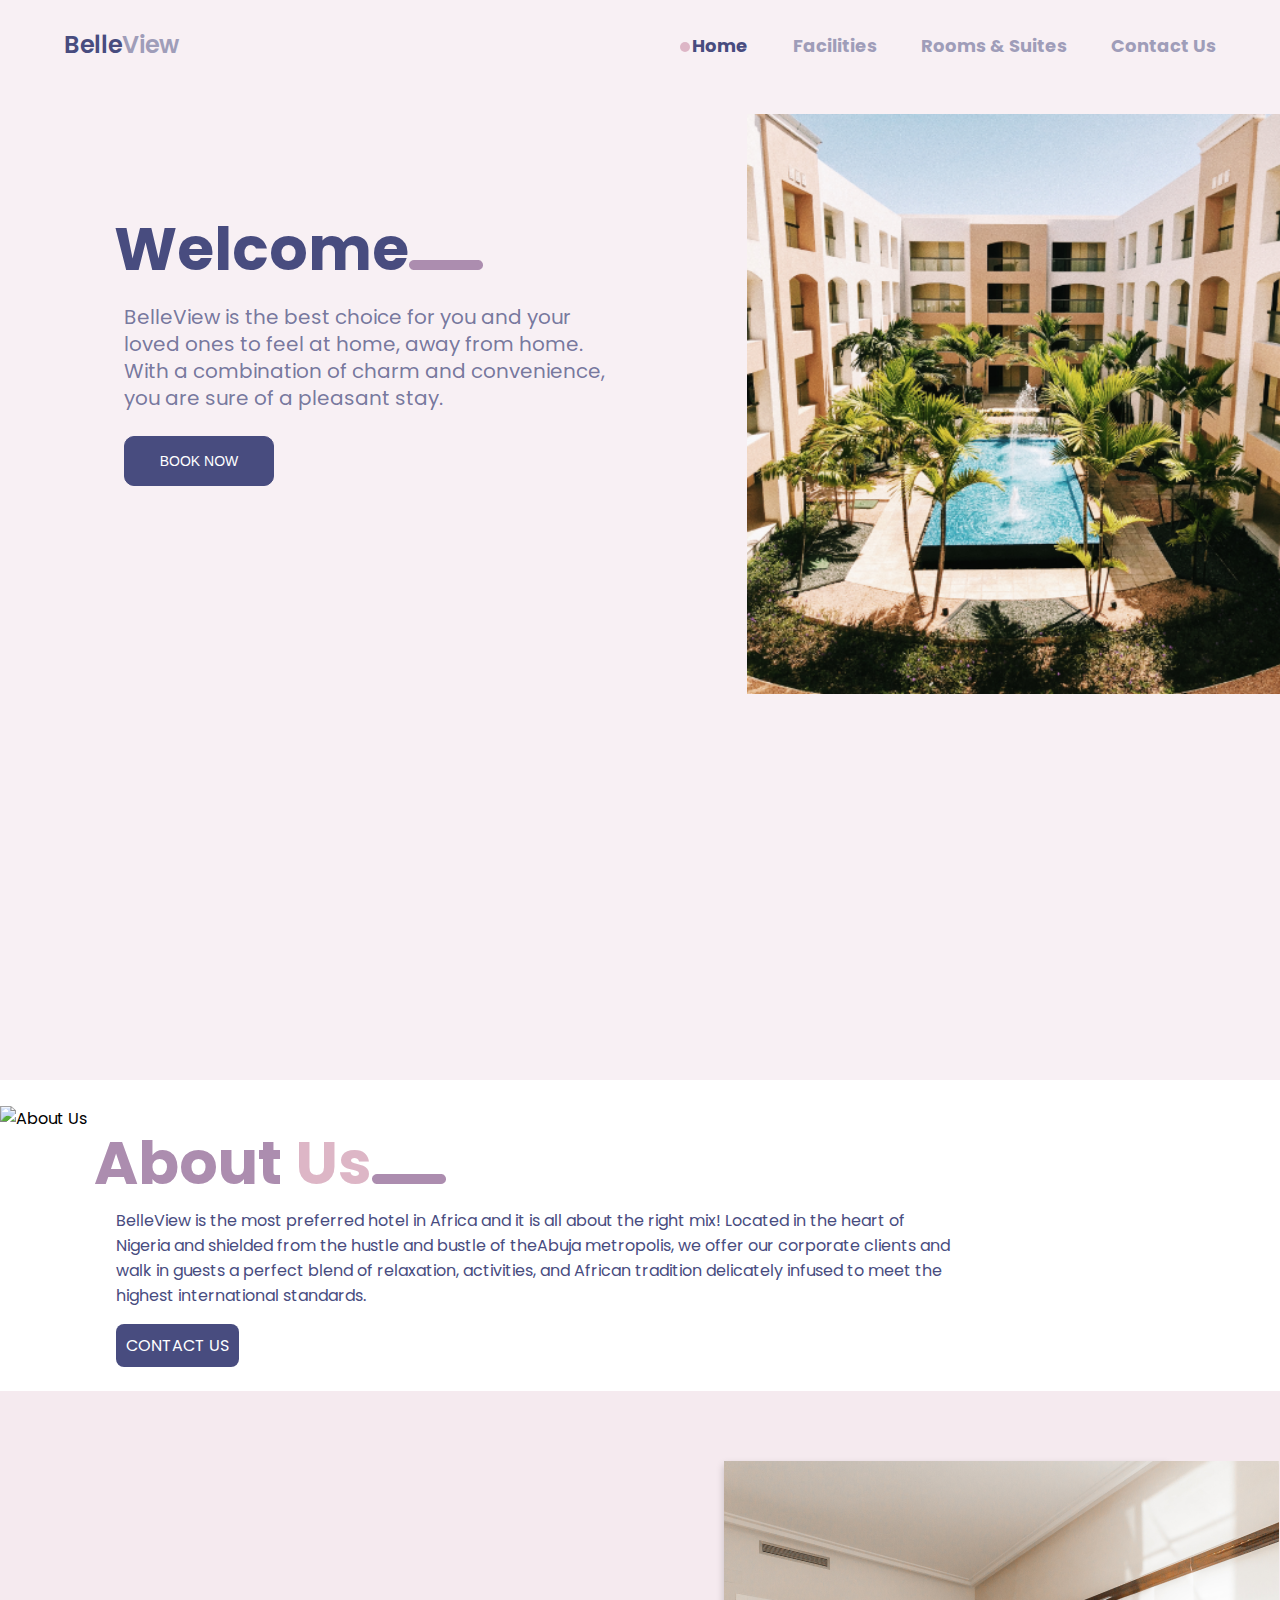
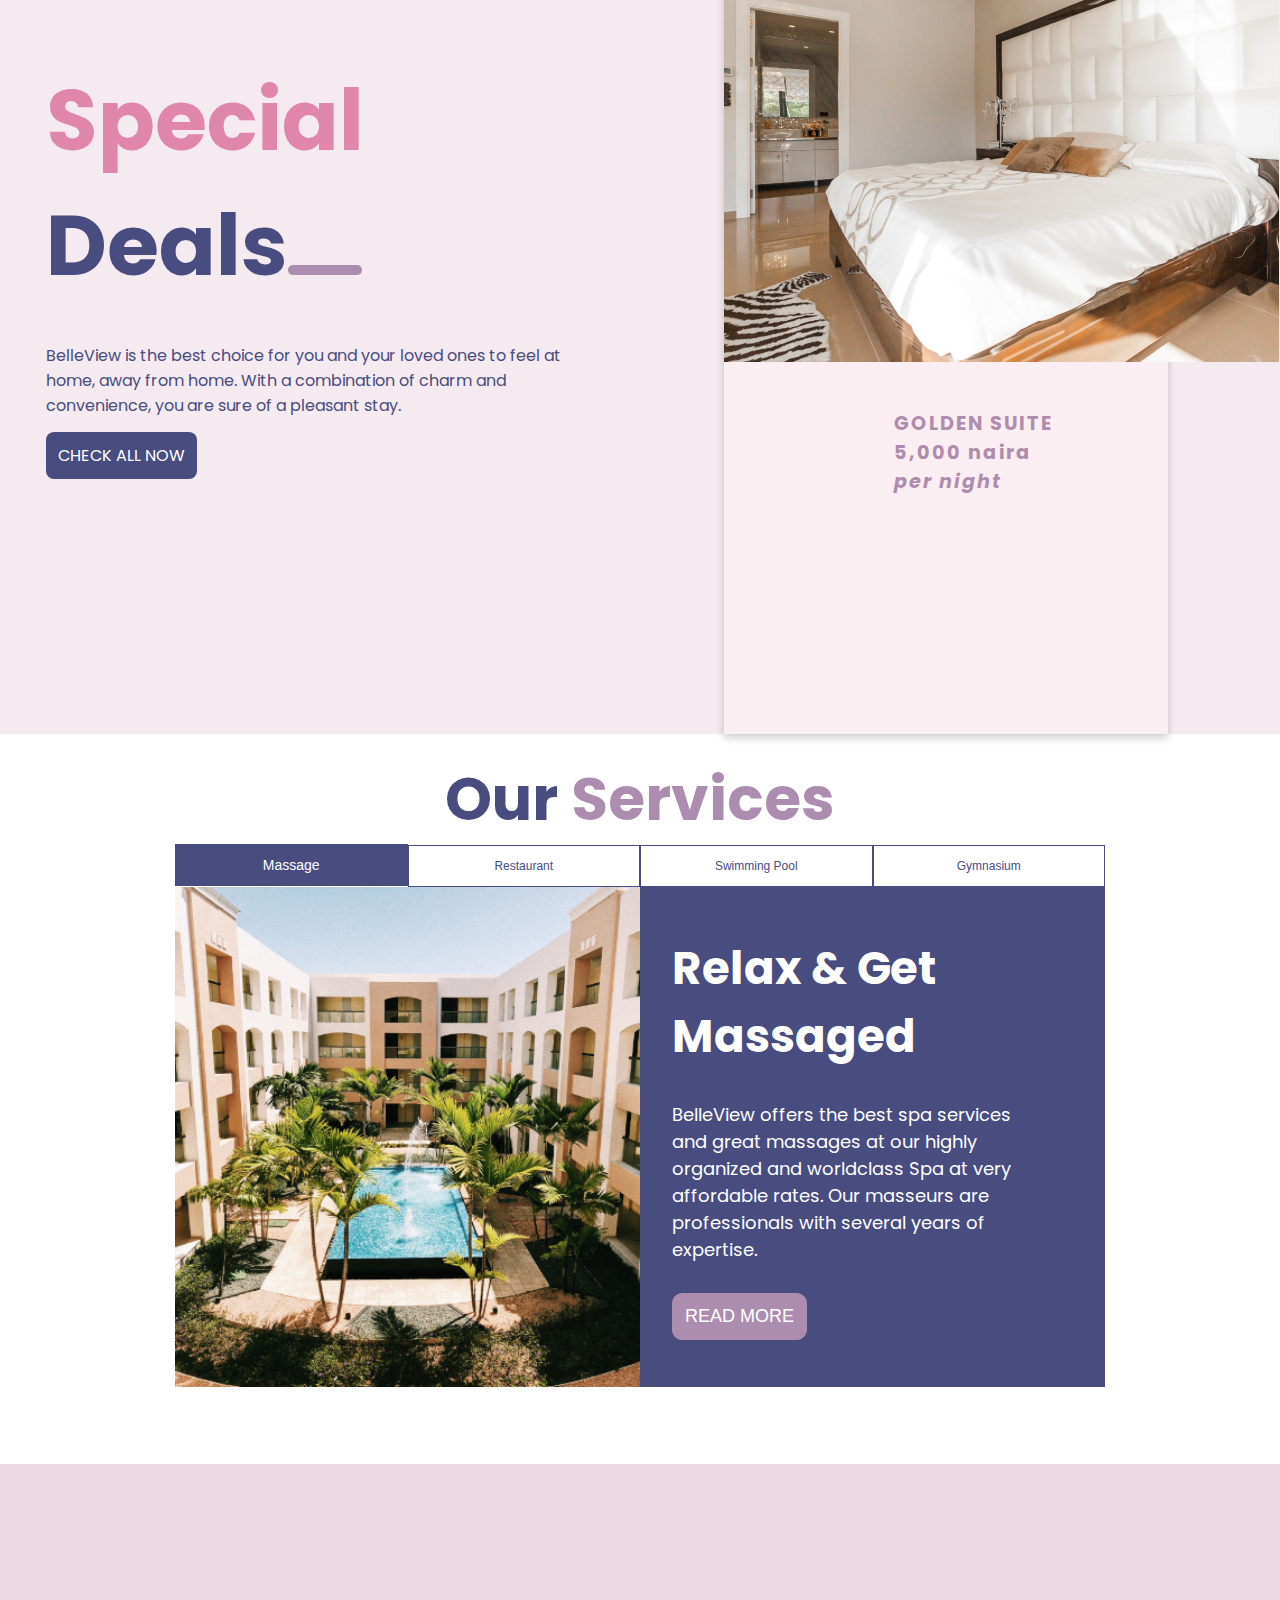
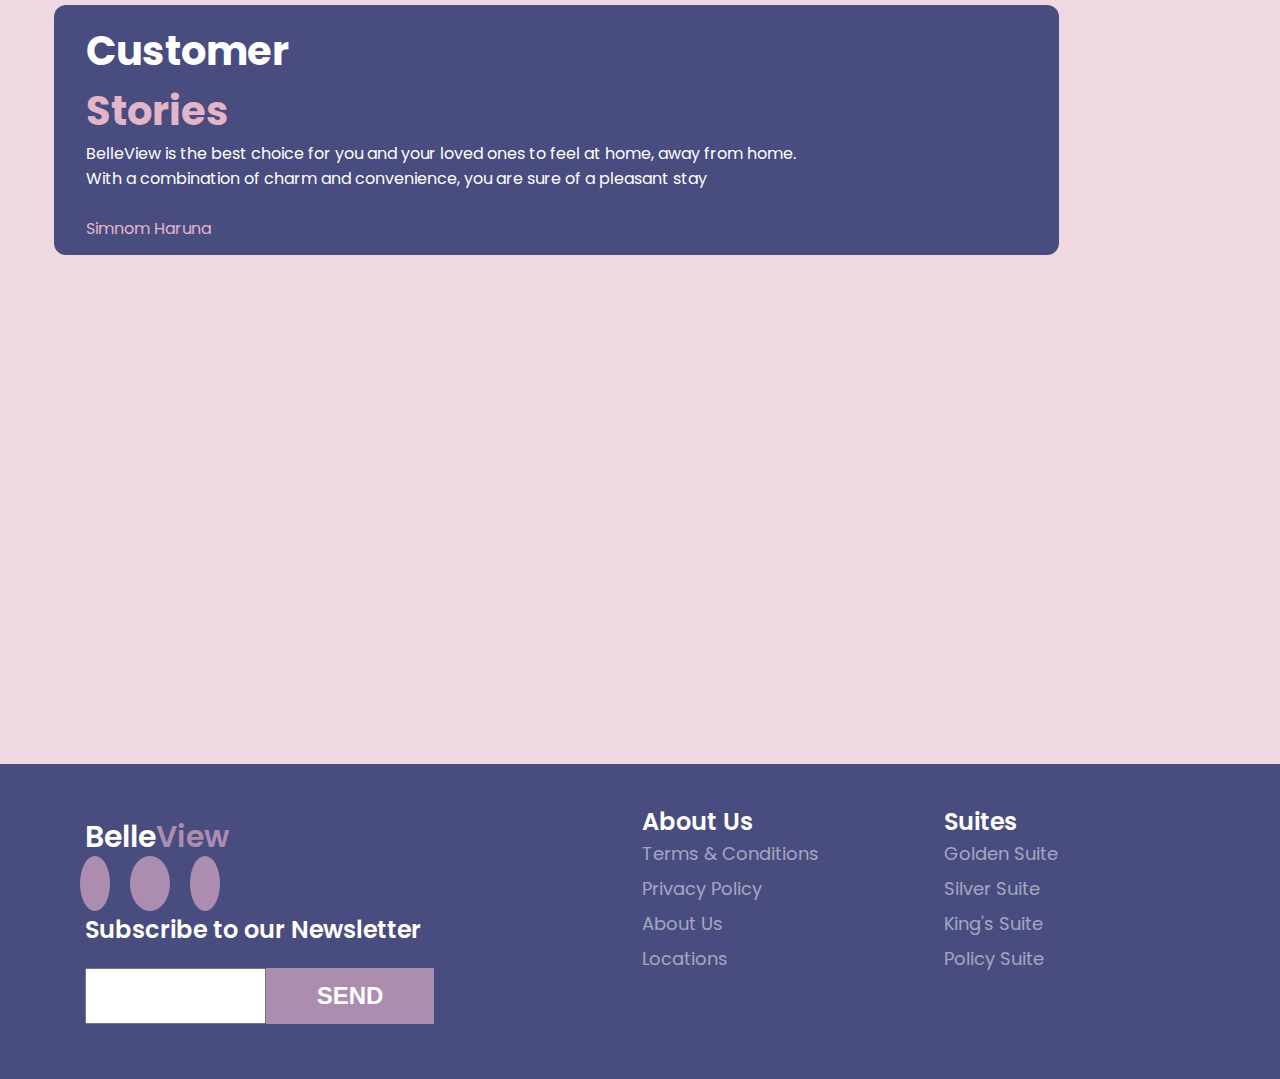
==== index.html @ 1df4f556 "Merge pull request #68 from hngi/bug/fixed-responsiveness" ====
<!DOCTYPE html>
<html lang="en">
  <head>
    <meta charset="UTF-8" />
    <meta name="viewport" content="width=device-width, initial-scale=1.0" />
    <link
      rel="stylesheet"
      href="https://use.fontawesome.com/releases/v5.13.0/css/all.css"
      integrity="sha384-Bfad6CLCknfcloXFOyFnlgtENryhrpZCe29RTifKEixXQZ38WheV+i/6YWSzkz3V"
      crossorigin="anonymous"
    />
    <link rel="shortcut icon" href="./assets/images/favicon.png" type="image/x-icon">
    <link rel="stylesheet" href="./assets/css/index.css" />
    <link rel="stylesheet" href="./assets/css/footer.css" />
    <link rel="stylesheet" href="./assets/css/header.css" />
    <title>Belle View Hotel | Homepage</title>
  </head>

  <body onresize="reduceOurServices()">
    <div class="container">
      <nav class="nav">
        <div class="logo">
          <span class="logo-left">Belle</span
          ><span class="logo-right">View</span>
        </div>
        <ul class="nav-links">
          <li><a class="nav-link active" href="./index.html">Home</a></li>
          <li>
            <a class="nav-link" href="./screens/facilities.html">Facilities</a>
          </li>
          <li>
            <a class="nav-link" href="./screens/suites-and-rooms.html"
              >Rooms & Suites</a
            >
          </li>
          <li>
            <a class="nav-link" href="./screens/contact-us.html">Contact Us</a>
          </li>
        </ul>
        <div class="hamburger">
          <div class="line line1"></div>
          <div class="line line2"></div>
          <div class="line line3"></div>
        </div>
      </nav>
      <!-- Welcome section -->
      <!-- <div class="welcome-sec">
        <div class="flexy">
          <div class="welcome-title">
            <h2>Welcome <span class="bar-one"></span></h2>
          </div>
          <div class="welcome-text">
            <p>
              BelleView is the best choice for you and your loved ones to feel
              at home, away from home. <br />
              With a combination of charm and convenience, you are sure of a
              pleasant stay.
            </p>
            <br />
            <a href="#" type="button">BOOK NOW</a>
          </div>
        </div>
        <div class="side-image">
          <aside>
            <img src="./assets/images/welcome-image.png" alt="" />
          </aside>
        </div>
      </div> -->

      <!--home page welcome section  -->
      <section class="home-welcome">
        <div class="col-7 home-welcome-left-container">
          <div class="home-welcome-title">
            <h1>
              <span>Welcome</span
              ><!--
                 --><img src="./assets/images/home-rectangle-2.png" alt="" />
            </h1>
          </div>
          <div class="content">
            <div class="home-welcome-text">
              BelleView is the best choice for you and your loved ones to feel
              at home, away from home. With a combination of charm and
              convenience, you are sure of a pleasant stay.
            </div>
            <div class="home-welcome-book-now-btn">
              <button>
                BOOK NOW
              </button>
            </div>
          </div>
        </div>
        <img
          class="img-one-elipse"
          src="./assets/ellipse/merged/ellipse-3.png"
          alt=""
        />
        <div class="col-5 img-container">
          <img
            class="home-welcome-img"
            src="./assets/images/welcome-image-1.png"
            alt=""
          />
        </div>
      </section>

      <!--About section-->
      <div class="about-sec">
        <div class="about-image">
          <aside>
            <img src="./assets/images/about_us.png" alt="About Us" />
          </aside>
        </div>
        <div class="flexy-about">
          <div class="about-title">
            <div>
              About <span class="comp">Us</span
              ><!--
                 --><img src="./assets/images/home-rectangle-2.png" alt="" />
            </div>
            <!--<span class="bar-two"></span>-->
          </div>
          <div class="about-text">
            <p>
              BelleView is the most preferred hotel in Africa and it is all
              about the right mix! Located in the heart of Nigeria and shielded
              from the hustle and bustle of theAbuja metropolis, we offer our
              corporate clients and walk in guests a perfect blend of
              relaxation, activities, and African tradition delicately infused
              to meet the highest international standards.
            </p>
            <br />
            <a href="#" type="button">CONTACT US</a>
          </div>
        </div>
      </div>

      <!-- Special deals section -->

      <div class="special-sec">
        <div class="flexy-special">
          <div class="special-title">
            <h2>
              Special
              <span class="comp">Deals</span
              ><!--
                 --><img src="./assets/images/home-rectangle-2.png" alt="" />
            </h2>
            <!--<span class="bar-three"></span>-->
          </div>
          <div class="welcome-text">
            <p>
              BelleView is the best choice for you and your loved ones to feel
              at home, away from home. With a combination of charm and
              convenience, you are sure of a pleasant stay.
            </p>
            <br />
            <a style="padding: 12px;" href="#">CHECK ALL NOW</a>
          </div>
        </div>
        <div class="special-img">
          <aside>
          
            <div class="container card2">
              <div class="card-body">
                <img src="./assets/images/golden_suite.png" class="suite-images" alt="Golden Suite">
                <div class="title">
                  <h5 class="card-title">GOLDEN SUITE <br>
                    <p class="card-text">5,000 <span class="text3">naira</span> <br>
                    <i class="text4">per night</i></p>
                  </h5>
                </div>
              </div>
            </div>
          </aside>
        </div>
      </div>
      <!--Services section starts here-->
      <!--<div class="services-text">-->
      <!--<h1>-->
      <!--Our <span class="comp">Services</span>&lt;!&ndash;-->
      <!--&ndash;&gt;<img src="./assets/images/home-rectangle-2.png" alt="">-->
      <!--</h1>-->
      <!--&lt;!&ndash;<span class="bar-four"></span>&ndash;&gt;-->
      <!--</div>-->
      <!--<div class="rooms-and-suites-search-container">-->
      <!--<button class="search-btn">Massage</button>-->
      <!--&lt;!&ndash;&ndash;&gt;-->
      <!--<button class="check-out-btn">Resturant</button>-->
      <!--&lt;!&ndash;-&ndash;&gt;-->
      <!--<button class="check-in-btn">Swimming Pool</button>-->
      <!--&lt;!&ndash;&ndash;&gt;-->
      <!--<button class="check-out-btn">Gymnasium</button>-->
      <!--</div>-->
      <!--<div class="services-sec">-->
      <!--<div class="massage-display">-->
      <!--<aside>-->
      <!--<img src="./assets/images/our_services.png" alt="" />-->
      <!--</aside>-->
      <!--<aside class="details">-->
      <!--<div class="display-title">-->
      <!--<h3>Relax & Get Massaged</h3>-->
      <!--<br />-->
      <!--</div>-->
      <!--<div class="display-text">-->
      <!--<p>-->
      <!--BelleView offers the best spa services and great massages at our-->
      <!--highly organized and worldclass <br />-->
      <!--Spa at very affordable rates. <br />-->
      <!--Our masseurs are professionals with several years of expertise.-->
      <!--</p>-->
      <!--<a href="#">READ MORE</a>-->
      <!--</div>-->
      <!--</aside>-->
      <!--</div>-->
      <!--</div>-->
      <img
        class="img-two-elipse"
        src="./assets/ellipse/merged/ellipse-3.png"
        alt=""
      />

      <section class="home-page-our-services">
        <div class="our-services-title">
          <h1>
            <span style="color: #484c7f;">Our</span>
            <span style="color: #ac8daf;">Services</span
            ><!--
                 --><img src="./assets/images/fac-images/rectangle2.png" alt="" />
          </h1>
        </div>
        <div class="services-container">
          <div>
            <button class="service-btn active">Massage</button
            ><!--
             --><button class="service-btn">Restaurant</button
            ><!--
             --><button class="service-btn">Swimming Pool</button
            ><!--
             --><button class="service-btn">Gymnasium</button>
          </div>
          <div class="service-content">
            <span class="content-inner">
              <img src="./assets/images/welcome-image-1.png" alt="" />
            </span>
            <span class="content-inner text">
              <div class="text-container">
                <h1>Relax & Get Massaged</h1>
                <div>
                  BelleView offers the best spa services and great massages at
                  our highly organized and worldclass Spa at very affordable
                  rates. Our masseurs are professionals with several years of
                  expertise.
                </div>
                <div>
                  <button>
                    READ MORE
                  </button>
                </div>
              </div>
            </span>
            <img
              class="img-three-elipse"
              src="./assets/ellipse/merged/ellipse-1.png"
              alt=""
            />
          </div>
        </div>
        <div style="clear: both;">
          <br />
          <br />
        </div>
      </section>

      <!--Customer stories section-->
      <div class="stories-sec">
        <div class="flexy-stories">
          <div class="customer-bg">
            <div class="stories-title">
              <h3>
                Customer <br />
                <span class="comp">Stories</span>
              </h3>
              <span class="bar-five"></span>
              <p>
                BelleView is the best choice for you and your loved ones to feel
                at home, away from home.
              </p>
              <p>
                With a combination of charm and convenience, you are sure of a
                pleasant stay
              </p>
              <br />
              <p id="author">Simnom Haruna</p>
            </div>
          </div>
        </div>
        <div class="stories-img">
          <aside>
            <img src="./assets/images/customer_stories.png" alt="" />
          </aside>
        </div>
        <img
          class="img-four-elipse"
          src="./assets/ellipse/merged/ellipse-3.png"
          alt=""
        />
      </div>
      <footer class="footer">
        <div class="footer-section1">
          <div>
            <h1 class="footer-title">Belle<span>View</span></h1>
          </div>
          <div class="footer-icons">
            <a href="#"><i class="fab fa-twitter footer-tw"></i></a>
            <a href="#"><i class="fab fa-facebook-f footer-fb"></i></a>
            <a href="#"><i class="fab fa-linkedin-in footer-li"></i></a>
          </div>
          <div class="footer-newsletter">
            <h1 class="footer-subscribe">Subscribe to our Newsletter</h1>
            <form class="footer-form">
              <input
                class="footer-input"
                type="text"
                placeholder="E-mail Address"
              />

              <input class="footer-input" type="submit" value="SEND" />
            </form>
          </div>
        </div>

        <div class="footer-section2">
          <div class="footer-about">
            <h3 class="footer-about-title">About Us</h3>
            <ul class="footer-ul">
              <li class="footer-link-li">
                <a class="footer-link" href="#">Terms & Conditions</a>
              </li>
              <li class="footer-link-li">
                <a class="footer-link" href="#">Privacy Policy</a>
              </li>
              <li class="footer-link-li">
                <a class="footer-link" href="#">About Us</a>
              </li>
              <li class="footer-link-li">
                <a class="footer-link" href="#">Locations</a>
              </li>
            </ul>
          </div>
          <div class="footer-suites">
            <h3 class="footer-suites-title">Suites</h3>
            <ul class="footer-ul">
              <li class="footer-link-li">
                <a class="footer-link" href="#">Golden Suite</a>
              </li>
              <li class="footer-link-li">
                <a class="footer-link" href="#">Silver Suite</a>
              </li>
              <li class="footer-link-li">
                <a class="footer-link" href="#">King's Suite</a>
              </li>
              <li class="footer-link-li">
                <a class="footer-link" href="#">Policy Suite</a>
              </li>
            </ul>
          </div>
        </div>
      </footer>
    </div>
    <script src="./assets/js/header.js"></script>
    <script src="./assets/js/main.js"></script>
  </body>
</html>
---- assets/css/index.css ----
@import url('https://fonts.googleapis.com/css2?family=Poppins&display=swap');

:root {
    --primary-color: #DDB6C6;
    --seccondary-color: rgb(83, 87, 148);
    --aux-color: #E5E5E5;
    --combo-color: #AC8DAF;
}

* {

    margin: 0;
    padding: 0;
    box-sizing: border-box;
}

html {
    scroll-behavior: smooth !important;
    font-family: poppins;
    overflow-x: hidden;
}

.container {
    padding: 0;
    margin: 0;
}

/* customization for welcome section goes here */
.welcome-sec {
    display: flex;
    background: rgb(238, 216, 225);
    justify-content: space-between;
}

.side-image img {
    width: 320px;
    background-size: contain;
}

.welcome-text {
    margin-top: 35px;
    color: #484c7f
}

.welcome-title {
    color: #484c7f;
    font-size: 30px;
}

.flexy {
    display: flex;
    flex-direction: column;
    justify-content: center;
    padding: 45px;
}

.welcome-sec a {
    text-decoration: none;
    color: white;
    background: #484c7f;
    border-radius: 8px;
    height: 35px;
    width: 110px;
    padding: 8px;
}

.bar-one {
    position: absolute;
    width: 76.35px;
    height: 10.18px;
    left: 21%;
    bottom: 80%;
    background: #DDB6C6;
    border-radius: 20px;
}


/*welcome section*/


.home-welcome .row::after {
    content: "";
    clear: both;
    display: table;
}

.home-welcome [class*="col-"] {
    float: left;
}

.home-welcome .col-1 {
    width: 8.33%;
}

.home-welcome .col-2 {
    width: 16.66%;
}

.home-welcome .col-3 {
    width: 25%;
}

.home-welcome .col-4 {
    width: 33.33%;
}

.home-welcome .col-5 {
    width: 41.66%;
}

.home-welcome .col-6 {
    width: 50%;
}

.home-welcome .col-7 {
    width: 58.33%;
}

.home-welcome .col-8 {
    width: 66.66%;
}

.home-welcome .col-9 {
    width: 75%;
}

.home-welcome .col-10 {
    width: 83.33%;
}

.home-welcome .col-11 {
    width: 91.66%;
}

.home-welcome .col-12 {
    width: 100%;
}

.img-one-elipse {
    position: absolute;
    left: .1rem;
    top: 26rem;
    height: 20rem;

}

.img-three-elipse {
    position: absolute;
    right: .1rem;
    top: 170rem;
    height: 20rem;

}

.img-two-elipse {
    position: absolute;
    left: .1rem;
    top: 122rem;
    height: 20rem;

}

.img-four-elipse {
    position: absolute;
    left: .1rem;
    top: 202rem;
    height: 16rem;

}

.home-welcome {
    background-color: #F8F0F4;
    padding: 24px 0;
    width: 100%;
    height: 110vh;
}

.home-welcome .home-welcome-left-container {
    padding: 5em 7em;
}

/*mobile view*/
@media screen and (min-width: 701px) and (max-width: 850px) {
    .home-welcome .home-welcome-left-container {
        padding: 2em 3em;
    }

    .img-one-elipse {
        display: none;

    }

    .img-three-elipse {
        display: none;

    }

    .img-two-elipse {
        display: none;
    }

    .img-four-elipse {
        display: none;

    }
}

@media screen and (min-width: 701px) and (max-width: 778px) {
    .home-welcome .home-welcome-left-container {
        padding: 1em 2em;
    }

    .img-one-elipse {
        display: none;

    }

    .img-three-elipse {
        display: none;

    }

    .img-two-elipse {
        display: none;
    }

    .img-four-elipse {
        display: none;

    }
}

@media screen and (min-width: 851px) and (max-width: 1150px) {
    .home-welcome .home-welcome-left-container {
        padding: 3em 4em;
    }
}

@media screen and (min-width: 1150px) and (max-width: 1260px) {
    .home-welcome .home-welcome-left-container {
        padding: 4em 5em;
    }
}

.home-welcome .home-welcome-title h1 {
    font-style: normal;
    font-weight: bold;
    font-size: 60px;
    color: #484C7F;
    margin: 10px 2px;
}

/*mobile view*/
@media screen and (min-width: 331px) and (max-width: 430px) {
    .home-welcome .col-7 {
        width: 100%;
    }

    .img-one-elipse {
        display: none;

    }

    .img-three-elipse {
        display: none;

    }

    .img-two-elipse {
        display: none;
    }

    .img-four-elipse {
        display: none;

    }

    .home-welcome .home-welcome-title h1 {
        font-size: 38px;
        color: #484C7F;
        margin: 2px 0;
    }
}

@media screen and (min-width: 431px) and (max-width: 510px) {
    .home-welcome .col-7 {
        width: 100%;
    }

    .img-one-elipse {
        display: none;

    }

    .img-three-elipse {
        display: none;

    }

    .img-two-elipse {
        display: none;
    }

    .img-four-elipse {
        display: none;

    }

    .home-welcome .home-welcome-title h1 {
        font-style: normal;
        font-weight: bold;
        font-size: 48px;
        color: #484C7F;
        margin: 6px 0;
    }
}

@media screen and (min-width: 701px) and (max-width: 778px) {
    .home-welcome .home-welcome-title h1 {
        font-style: normal;
        font-weight: bold;
        font-size: 35px;
        color: #484C7F;
        margin: 6px 0;
    }
}

@media screen and (min-width: 778px) and (max-width: 850px) {
    .home-welcome .home-welcome-title h1 {
        font-style: normal;
        font-weight: bold;
        font-size: 57px;
        color: #484C7F;
        margin: 10px 2px;
    }
}

@media screen and (min-width: 850px) and (max-width: 946px) {
    .home-welcome .home-welcome-title h1 {
        font-style: normal;
        font-weight: bold;
        font-size: 50px;
        color: #484C7F;
        margin: 6px 0;
    }
}

.content {
    padding: 0 12px 0 12px;
}

.home-welcome .home-welcome-text {
    font-style: normal;
    font-size: 20px;
    line-height: 27px;
    color: rgba(72, 76, 127, 0.74);
}

@media screen and (max-width: 346px) {
    .home-welcome .col-7 {
        width: 100%;
    }

    .home-welcome .home-welcome-title h1 {
        font-size: 28px;
        color: #484C7F;
        margin: -6px 0 0 0;
    }

    .home-welcome .home-welcome-text {
        font-size: 12px;
    }

    .home-welcome .home-welcome-title h1 img {
        width: 48px;
    }
}

@media screen and (min-width: 316px) and (max-width: 346px) {
    .home-welcome .col-7 {
        width: 100%;
    }

    .home-welcome .home-welcome-left-container {
        padding: 1em 2em;
    }

    .home-welcome .home-welcome-title h1 {
        font-size: 30px;
        color: #484C7F;
        margin: -6px 0 0 0;
    }

    .home-welcome .home-welcome-text {
        font-size: 14px;
    }
}

@media screen and (min-width: 346px) and (max-width: 383px) {
    .home-welcome .col-7 {
        width: 100%;
    }

    .home-welcome .home-welcome-title h1 {
        font-size: 30px;
        color: #484C7F;
        margin: -6px 0 0 0;
    }

    .home-welcome .home-welcome-text {
        font-size: 14px;
    }
}

@media screen and (min-width: 383px) and (max-width: 512px) {
    .home-welcome .home-welcome-text {
        font-size: 15px;
    }
}

@media screen and (min-width: 513px) and (max-width: 792px) {
    .home-welcome .home-welcome-text {
        font-size: 16px;
    }
}

.home-welcome .home-welcome-book-now-btn button {
    width: 150px;
    height: 50px;
    background: #484C7F;
    border: 1px solid #484C7F;
    border-radius: 10px;
    cursor: pointer;
    font-weight: 500;
    color: white;
    margin: 24px 0;
    font-size: 14px;
}

.home-welcome .img-container img {
    float: right;
    min-width: 100%;
    max-width: 100%;
    max-height: 580px;
    min-height: 580px;
}

/*mobile view*/
@media screen and (min-width: 701px) and (max-width: 850px) {
    .home-welcome .img-container img {
        float: right;
        min-width: 100%;
        max-width: 100%;
        max-height: 380px;
        min-height: 380px;
    }
}

@media screen and (min-width: 851px) and (max-width: 1150px) {
    .home-welcome .img-container img {
        float: right;
        min-width: 100%;
        max-width: 100%;
        max-height: 420px;
        min-height: 420px;
    }
}


/*mobile view*/

@media screen and (max-width: 700px) {
    .home-welcome .col-5 {
        width: 100%;
    }

    .home-welcome .col-7 {
        width: 100%;
    }

    .home-welcome .home-welcome-bg {
        clear: both;
    }

    .home-welcome .home-welcome-bg img {
        min-width: 100%;
        max-width: 100%;
        max-height: 580px;
        min-height: 580px;
    }

    .home-welcome {
        background-color: #F8F0F4;
        padding: 4px 0;
        width: 100%;
    }

    .home-welcome .home-welcome-left-container {
        padding: 2em 3em;
    }

    /*.home-welcome .home-welcome-title h1 {*/
    /*font-size: 58px;*/
    /*margin: 10px 2px;*/
    /*}*/
    .content {
        padding: 0 12px 0 12px;
    }

    .home-welcome .home-welcome-book-now-btn button {
        width: 150px;
        height: 50px;
        cursor: pointer;
        margin: 24px 0;
        font-size: 14px;
    }
}


/* About section */
.about-sec {

    display: flex;
    width: 100%;
    padding: 26px 0;

}

.flexy-about {
    width: 70%;
    display: flex;
    justify-content: space-evenly;
    flex-direction: column;
    padding: 7px;
    margin-top: 5px;
}

.about-text {
    color: #484c7f;
    padding: 0 22px;
}

@media screen and (min-width: 450px) and (max-width: 600px) {
    .about-text {
        padding: 0 22px;
    }
}

.about-title {
    color: #AC8DAF;
    font-size: 60px;
    font-weight: bold;
}

.about-title .comp {
    color: #DDB6C6;
}

.about-image img {
    width: 95%;
    height: auto;
}

.about-sec a {
    text-decoration: none;
    color: white;
    background: #484c7f;
    border-radius: 8px;
    height: 35px;
    width: 120px;
    padding: 10px;
    margin-top: 40px;
}

/* Special Section */
.special-sec {
    display: flex;
    background: #f5eaef;
    justify-content: space-around;
}

.special-img .aside-des {
    background: rgb(100, 103, 145);
    margin-top: -7px;
    width: 100%;
}

  .card-body {
    background-color: #FAEEF2;
    box-shadow: 0 4px 8px 0 rgba(0,0,0,0.2);
    transition: 0.3s;
    width: 80%;
    height: 97vh;
}

.card-title {
    color: #B08CAC;
    font-size: 1.2em;
    font-weight: 700;
    padding: 40px 60px;
    margin-left: 110px;
    letter-spacing: 2px;
}


.card2 {
    margin-top: 70px;
    margin-left: 80px;
}


.bar-two {
    position: absolute;
    width: 76.35px;
    height: 10.18px;
    left: 44%;
    top: 72%;
    background: #DDB6C6;
    border-radius: 20px;
}

.special-text {
    color: #484c7f;
}

.special-title {
    color: rgb(224, 134, 171);
    font-size: 56px;
    font-weight: bold;
}

@media screen and (min-width: 200px) and (max-width: 365px) {
    .special-title {
        font-size: 16px;
    }

    .special-title img {
        width: 40px;
    }
}

@media screen and (min-width: 365px) and (max-width: 464px) {
    .special-title {
        font-size: 22px;
    }

    .special-title img {
        width: 50px;
    }
}

@media screen and (min-width: 465px) and (max-width: 650px) {
    .special-title {
        font-size: 30px;
    }
}

.special-title .comp {
    color: #484c7f;
}

.special-sec a {
    text-decoration: none;
    color: white;
    background: #484c7f;
    border-radius: 8px;
    height: 35px;
    width: 110px;
    padding: 8px;
    margin-top: 40px;
}

.aside-des h4 {
    color: rgb(238, 216, 225);
    padding: 12px;
}

.aside-des h5 {
    color: #a6a8c0;
    padding: 12px;
    margin-top: -40px;
    font-size: 18px;
}

.aside-des .naira {
    color: rgb(238, 216, 225);
}

.aside-des p {
    color: rgb(238, 216, 225);
    padding: 12px;
    margin-top: -45px;
    font-size: 12px;
}

.flexy-special {
    display: flex;
    flex-direction: column;
    justify-content: center;
    padding: 45px;
    width: 50%;
}

/* Services section */

.services-sec {
    display: flex;
    justify-content: center;
    align-items: center;
    background: #E5E5E5;
}

.services-text {
    font-size: 30px;
    text-align: center;
    color: #484c7f;
    background: #E5E5E5;
}

.services-text span {
    color: rgb(226, 182, 200);
}

.services-title {
    color: #484c7f;
    font-size: 30px;
}

.bar-three {
    position: absolute;
    width: 74px;
    height: 10px;
    left: 15%;
    top: 960px;
    background: rgba(72, 76, 127, 0.74);
    border-radius: 20px;
}

.details {
    background: #484c7f;
    height: 420px;
    width: 320px;
    margin-top: -12px;
    padding: 12px;
}

.display-title h3 {
    color: white;
    font-size: 30px;
}

.display-text p {
    color: white;
    margin-bottom: 12px;
}

.display-text a {
    text-decoration: none;
    color: white;
    background: #AC8DAF;
    height: 35px;
    width: 110px;
    padding: 8px;
}

.massage-display {
    display: flex;
    flex-direction: row;
    align-items: center;
    justify-content: center;
    align-content: center;
    justify-content: space-around;
}

.rooms-and-suites-search-container {
    background: #E5E5E5;
    text-align: center;
}

.rooms-and-suites-search-container .check-in-btn:hover,
.check-in-btn:hover {
    color: white;
    background: #484c7f;
}

.rooms-and-suites-search-container .search-btn {
    background: #484c7f;
    border: 1px solid #484c7f;
    color: #ffffff;
    padding: 12px;
    min-height: 42px;
    font-size: 14px;
    cursor: pointer
}

.rooms-and-suites-search-container .check-out-btn,
.check-in-btn {
    background: white;
    border: 1px solid #484c7f;
    padding: 12px;
    margin-left: -5px;
    min-height: 42px;
    font-size: 14px;
    cursor: pointer;
    color: #484c7f;
}

.massage-display img {
    width: 350px;
}


/*Customer stories section */
.stories-sec {
    height: 100vh;
    display: flex;
    justify-content: space-around;
    background: rgb(238, 216, 225);
}

.stories-title {
    background: #484c7f;
    height: 250px;
    border-radius: 12px;
    padding: 1em 2em;
    margin-left: -50px;
    width: 1005px;
    margin-top: 10%;
}

.stories-title h3 {
    font-size: 40px;
    color: white;
}

.stories-title p {
    color: white;
}

.stories-title #author {
    color: rgb(226, 182, 200);
}

.stories-title .comp {
    color: rgb(226, 182, 200);
}

.bar-four {
    position: absolute;
    width: 50px;
    height: 10.18px;
    left: 15%;
    top: 1900px;
    background: rgb(110, 105, 105);
    border-radius: 20px;
}

.flexy-stories {
    display: flex;
    justify-content: center;
    padding: 45px;
}

.stories-img img {
    width: 250px;
    margin-top: 134px;
    margin-left: -50%;
}

@media screen and (min-width: 300px) and (max-width: 800px) {
    .about-sec {

        display: block;

    }

    .about-title {

        font-size: 3rem;
        padding: 0 18px;

    }

    .about-image img {
        margin: 18px 0;
        width: 100%;
        height: auto;
        max-height: 450px;
    }

    .flexy-about {
        width: 100%;
    }

    .details {

        height: 100%;
        width: 100%;
        margin-top: 2px;

    }

    .massage-display img {
        display: none;
    }

    .stories-img {
        display: none;
    }

    .stories-title {

        height: 100%;

        margin-left: 0;
        width: 100%;
    }

    .flexy-special {
        display: flex;
        flex-direction: column;
        justify-content: center;
        padding: 45px;
        width: 100%;
        margin-top: 2%;
    }

    .special-sec {
        display: block;
    }
}



/*our services section*/

.home-page-our-services {
    margin: 20px;
}

.home-page-our-services .our-services-title h1 {
    font-size: 60px;
    text-align: center;
}

@media screen and (min-width: 200px) and (max-width: 440px) {
    .home-page-our-services .our-services-title h1 {
        font-size: 26px;
        text-align: center;
    }
    .home-page-our-services .our-services-title h1 img {
        width: 30px;
    }
}

@media screen and (min-width: 440px) and (max-width: 540px) {
    .home-page-our-services .our-services-title h1 {
        font-size: 40px;
        text-align: center;
    }
    .home-page-our-services .our-services-title h1 img {
        width: 45px;
    }
}

@media screen and (min-width: 540px) and (max-width: 800px) {
    .home-page-our-services .our-services-title h1 {
        font-size: 60px;
        text-align: center;
    }
    .home-page-our-services .our-services-title h1 img {
        width: 55px;
    }
}

.home-page-our-services .services-container {
    width: 75%;
    margin: auto;
}

@media screen and (max-width: 650px) {
    .home-page-our-services .services-container {
        width: 100%;
        margin: auto;
    }
}

.home-page-our-services .services-container .service-btn {
    background: #FFFFFF;
    border: 1px solid #484C7F;
    color: #484C7F;
    padding: 12px;
    width: 25%;
    min-height: 42px;
    font-size: 12px;
    cursor: pointer;
    outline: none;
}

@media screen and (min-width: 379px) and (max-width: 411px) {
    .home-page-our-services .services-container .service-btn {
        font-size: 12px;
        padding: 3px 1px;
    }
}

@media screen and (min-width: 412px) and (max-width: 520px) {
    .home-page-our-services .services-container .service-btn {
        font-size: 12px;
        padding: 6px;
    }
}

.home-page-our-services .services-container .service-btn:hover {
    background: #484C7F;
    border: 1px solid #484C7F;
    color: #FFFFFF;
    transition: ease 0.6s;
}

.home-page-our-services .services-container .service-btn.active {
    background: #484C7F;
    border: 1px solid #484C7F;
    color: #FFFFFF;
    min-height: 42px;
    font-size: 14px;
    cursor: pointer;
    outline: none;
}

.home-page-our-services .services-container .service-content {
    width: 100%;
}

.home-page-our-services .services-container .service-content .content-inner {
    width: 50%;
    float: left;
    color: #FFFFFF;
}

@media screen and (max-width: 650px) {
    .home-page-our-services .services-container .service-content .content-inner {
        width: 100%;
    }
}

.home-page-our-services .services-container .service-content .content-inner img {
    width: 100%;
    max-height: 500px;
}

.home-page-our-services .services-container .service-content .text {
    background-color: #484C7F;
    max-height: 500px;
    min-height: 500px;
}

@media screen and (max-width: 650px) {
    .home-page-our-services .services-container .content .content-inner {
        width: 100%;
    }
}

.home-page-our-services .services-container .service-content .content-inner .text-container {
    margin: 3em 2em;
    width: 100%;
}

.home-page-our-services .services-container .service-content .content-inner .text-container h1 {
    font-size: 45px;
    width: 95%;
    margin-bottom: 30px;
}

@media screen and (min-width: 280px) and (max-width: 581px) {
    .home-page-our-services .services-container .service-content .content-inner .text-container h1 {
        font-size: 25px;
        width: 98%;
        margin-bottom: 10px;
    }

    .home-page-our-services .services-container .service-content .content-inner .text-container {
        margin: 1em 1em;
        width: 100%;
    }

    .home-page-our-services .services-container .service-content .text {
        background-color: #484C7F;
        height: auto;
        /*min-height: 380px;*/
    }
}

@media screen and (min-width: 581px) and (max-width: 650px) {
    .home-page-our-services .services-container .service-content .content-inner .text-container {
        margin: 2em 1em;
        width: 100%;
    }

    .home-page-our-services .services-container .service-content .text {
        background-color: #484C7F;
        max-height: 380px;
        min-height: 380px;
    }
}

.home-page-our-services .services-container .service-content .content-inner .text-container div {
    font-size: 18px;
    width: 80%;
    margin-bottom: 30px;
}

.home-page-our-services .services-container .service-content .content-inner .text-container button {
    font-size: 18px;
    padding: 12px;
    color: #FFFFFF;
    background: #AC8DAF;
    border-radius: 10px;
    border: 1px solid #AC8DAF;
}

@media screen and (min-width: 651px) and (max-width: 858px) {
    .home-page-our-services .services-container .content .content-inner {
        width: 100%;
    }

    .home-page-our-services .services-container .service-content .content-inner .text-container {
        margin: 1em 1em;
        width: 100%;
    }

    .home-page-our-services .services-container .service-content .content-inner .text-container h1 {
        font-size: 27px;
        width: 95%;
        margin-bottom: 3px;
    }

    .home-page-our-services .services-container .service-content .content-inner .text-container div {
        font-size: 14px;
        width: 90%;
        margin-bottom: 30px;
    }

    .home-page-our-services .services-container .service-content .content-inner .text-container button {
        font-size: 14px;
        padding: 8px;
    }

    .home-page-our-services .services-container .service-content .text {
        background-color: #484C7F;
        /*max-height: 380px;*/
        min-height: 360px;
    }

    .home-page-our-services .services-container .service-content .content-inner img {
        width: 100%;
        min-height: 360px;
    }
}

@media screen and (min-width: 858px) and (max-width: 1179px) {
    .home-page-our-services .services-container .content .content-inner {
        width: 100%;
    }

    .home-page-our-services .services-container .service-content .content-inner .text-container {
        margin: 1em 1em;
        width: 100%;
    }

    .home-page-our-services .services-container .service-content .content-inner .text-container h1 {
        font-size: 27px;
        width: 95%;
        margin-bottom: 3px;
    }

    .home-page-our-services .services-container .service-content .text {
        background-color: #484C7F;
        /*max-height: 380px;*/
        min-height: 420px;
        max-height: 420px;
    }

    .home-page-our-services .services-container .service-content .content-inner img {
        width: 100%;
        min-height: 420px;
        max-height: 420px;
    }
}
---- assets/css/footer.css ----
.footer {
    display: flex;
    flex-wrap: wrap;
    width: auto;
    padding: 40px;
    background: #484C7F;
    font-family: Poppins;
    align-content: center;
}

.footer-section1 {
    width: 45%;
    padding: 0px 2.5%;
}

.footer-section2 {
    width: 45%;
    display: flex;
    justify-content: space-around;
}

.footer-title {
    font-family: Poppins;
    font-weight: 600;
    font-size: 30px;
    line-height: 36px;
    padding: 15px;
    color: #fff;
}

.footer-title>span {
    color: #AC8DAF;
}

/* icons styling */

.footer-tw,
.footer-fb,
.footer-li {
    padding: 15px;
    background-color: #AC8DAF;
    font-size: 18px;
    margin: 0 10px;
    border-radius: 100%;
    color: #fff;

}

.footer-fb {
    padding: 15px 20px;
}

.footer-newsletter {
    padding: 15px;
}

.footer-subscribe {
    color: #fff;
    font-family: Poppins;
    font-style: normal;
    font-weight: 600;
    font-size: 24px;
    line-height: 36px;
    margin-bottom: 20px;
}

form {
    display: flex;
}

input[type="text2"] {
    border-top-left-radius: 2px;
    border-bottom-left-radius: 2px;
    padding: 0.625rem !important;
    font-style: normal;
    font-weight: 500;
    font-size: 18px;
    line-height: 27px;
    background: #484C7F;
    width: 350px;
    border: 2px solid #AC8DAF;
    outline: none;
    color: #fff
}

::placeholder {
    color: #fff;
    opacity: 0.5;
}


input[type="submit"] {
    width: 168px;
    background: #AC8DAF;
    border: 2px solid #AC8DAF;
    cursor: pointer;
    border: 0;
    padding: 0.625rem 0.9375rem;
    font-size: 24px;
    font-weight: bold;
    line-height: 36px;
    color: #fff;
}

.footer-about-title,
.footer-suites-title {
    color: #fff;
    font-family: Poppins;
    font-style: normal;
    font-weight: 600;
    font-size: 24px;
    line-height: 36px;
}

.footer-link {
    text-decoration: none;
    color: #fff;
}

.footer-ul {
    list-style: none;
    padding: inherit;
}

.footer-link-li {
    padding-bottom: 8px;
    font-size: 18px;
    color: #fff;
    opacity: 0.5;
}


@media screen and (max-width: 1024px) {
    .footer-section1 {
        width: 50%;
    }

    .footer-section2 {
        width: 40%
    }

    input[type="text"] {
        width: 250px;
    }

    input[type="submit"] {
        width: 120px;
        font-size: 18px;
    }
}

@media screen and (max-width: 768px) {
    .footer {
        padding: 20px;
    }

    input[type="text"] {
        width: 250px;
    }

    input[type="submit"] {
        width: 120px;
        font-size: 18px;
    }

    .footer-section1 {
        width: 100%;
        padding: 0;
        margin-bottom: 30px;
    }

    .footer-section2 {
        width: 100%;
        justify-content: left;
    }

    .footer-about,
    .footer-suites {
        padding: 0 10px;
        width: 50%;
    }

    .footer-title,
    .footer-subscribe {
        font-size: 24px;
    }

    .footer-about-title,
    .footer-suites-title {
        font-size: 18px;
    }

    .footer-ul {
        padding: 0;
    }

    .footer-link-li {
        font-size: 18px;
    }

    input[type="text"] {
        width: 300px
    }

    input[type="submit"] {
        width: 120px;
        font-size: 18px;
    }
}

@media screen and (max-width: 425px) {
    .footer {
        padding: 0;
    }

    .footer-section1,
    .footer-section2 {
        width: 100%;
    }

    .about {
        padding: 0 15px;
    }

    form {
        flex-wrap: nowrap;
    }

    input[type="text"] {
        width: 70%;
    }

    input[type="submit"] {
        width: 35% !important;

    }
}

@media screen and (max-width: 320px) {
    form {
        display: flex;
        flex-direction: column;
        margin-top: 5px;
        width: 100%;
    }

    .footer-subscribe {
        font-size: 18px;
        padding: 0;
        margin-bottom: 0;
    }

    .footer-newsletter {
        padding: 0 !important;
    }

    .footer-subscribe {
        padding-left: 10px;
    }

    .footer-tw,
    .footer-fb,
    .footer-li {
        padding: 10px;
    }



    input[type="text"] {
        width: 90%;
        padding: 10px 0px 10px 8px !important;
        border: 1px solid #AC8DAF;
        margin: 10px auto;
    }

    input[type="submit"] {
        width: 93% !important;
        padding: 8px 0 8px 0 !important;
        margin: 0 auto;
    }

    .footer-tw,
    .footer-fb,
    .footer-li {
        font-size: 14px;
        margin: 0 5px;
        color: #fff;
    }

    .footer-title {
        padding: 8px;
    }

    .footer-fb {
        padding: 10px 12px;
    }
}
---- assets/css/header.css ----
* {
  margin: 0;
  padding: 0;
  box-sizing: border-box;
}

.nav {
  font-family: "Poppins", sans-serif;
  display: flex;
  justify-content: space-around;
  align-items: center;
  min-height: 10vh;
  background-color: rgba(221, 182, 198, 0.2);
  z-index: 100;
  position: relative;
  padding: 0 5%;
}

.logo {
  text-transform: capitalize;
  font-weight: 600;
  font-size: 24px;
  line-height: 36px;
  cursor: pointer;
  width: 60%;
}

.logo-left {
  color: #484c7f;
}

.logo-right {
  color: #484c7f;
  opacity: 0.5;
}

.nav-links {
  display: flex;
  justify-content: space-between;
  width: 50%;
  list-style-type: none;
  font-weight: bold;
  font-size: 18px;
  line-height: 27px;
}

.nav-links .nav-link {
  text-decoration: none;
  color: #484c7f;
  opacity: 0.5;
  position: relative;
}

.nav-links .active,
.nav-links .nav-link:hover {
  color: #484c7f;
  opacity: 1;
}

.nav-links .nav-link:hover::before,
.nav-links .active::before {
  content: "";
  display: block;
  width: 10px;
  height: 10px;
  background-color: #ddb6c6;
  border-radius: 50%;
  position: absolute;
  bottom: 6px;
  left: -12px;
}

.hamburger {
  display: none;
}

/*
  ##Device = Tablets, Ipads (portrait)
  ##Screen = B/w 768px to 1024px
*/

@media (min-width: 768px) and (max-width: 1024px) {
  .nav-links {
    width: 60%;
  }

  .logo {
    width: 30%;
  }
}

/*
  ##Device = Low Resolution Tablets, Mobiles (Landscape)
  ##Screen = B/w 481px to 767px
*/

@media (max-width: 768px) {
  .hamburger {
    display: block;
    position: relative;
    cursor: pointer;
  }

  .hamburger .line {
    width: 28px;
    height: 2px;
    background-color: #484c7f;
    margin: 5px;
  }

  .hamburger .line:nth-child(1) {
    position: absolute;
    top: -7px;
    right: 0;
    width: 20px;
  }

  .nav-links {
    transition: opacity .1s ease-out;
    opacity: 0;
    height: 0;
    overflow: hidden;
  }

  .nav-open {
    position: absolute;
    padding-left: 12%;
    height: 25vh;
    top: 10vh;
    background-color: rgba(221, 182, 198, 0.2);
    display: flex;
    flex-direction: column;
    width: 100%;
    padding-bottom: 6%;
    opacity: 1;
  }

  .logo {
    width: 70%;
  }

  .push-down {
    margin-top: 25vh;
  }
}
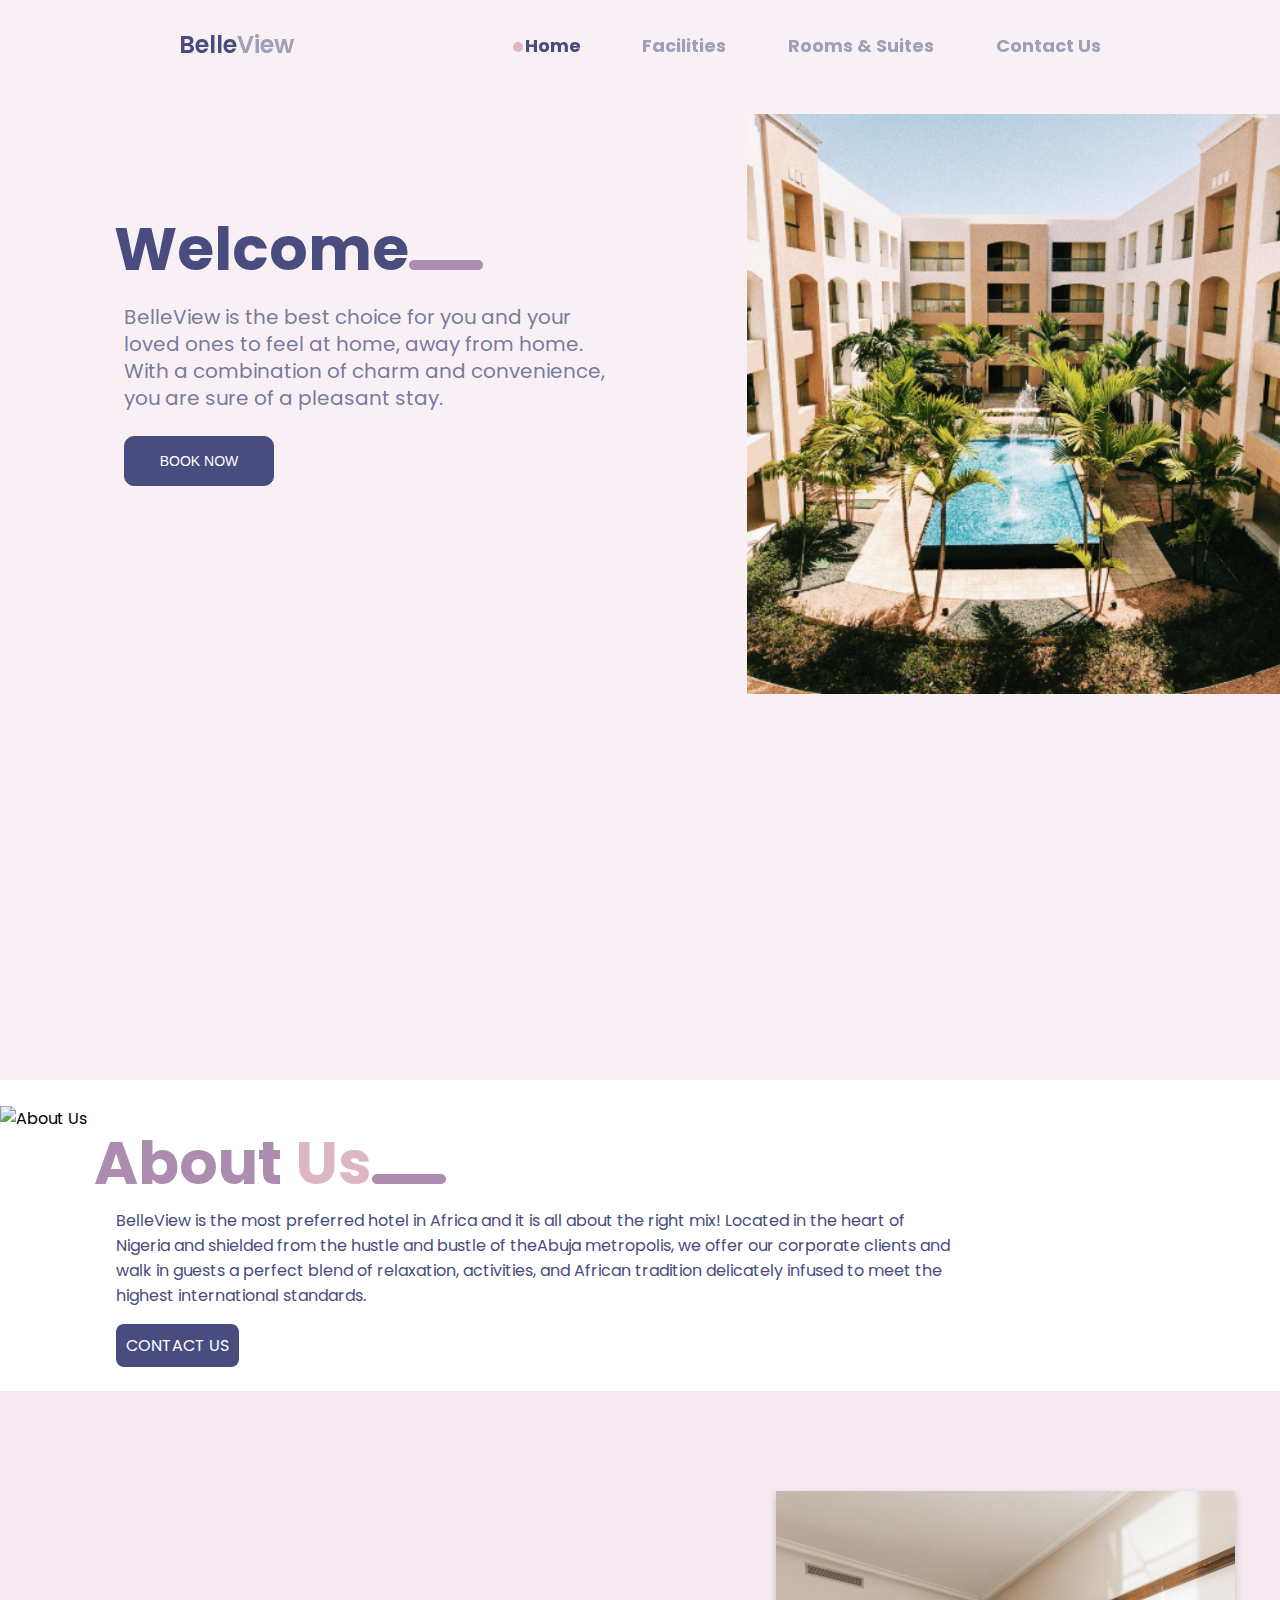
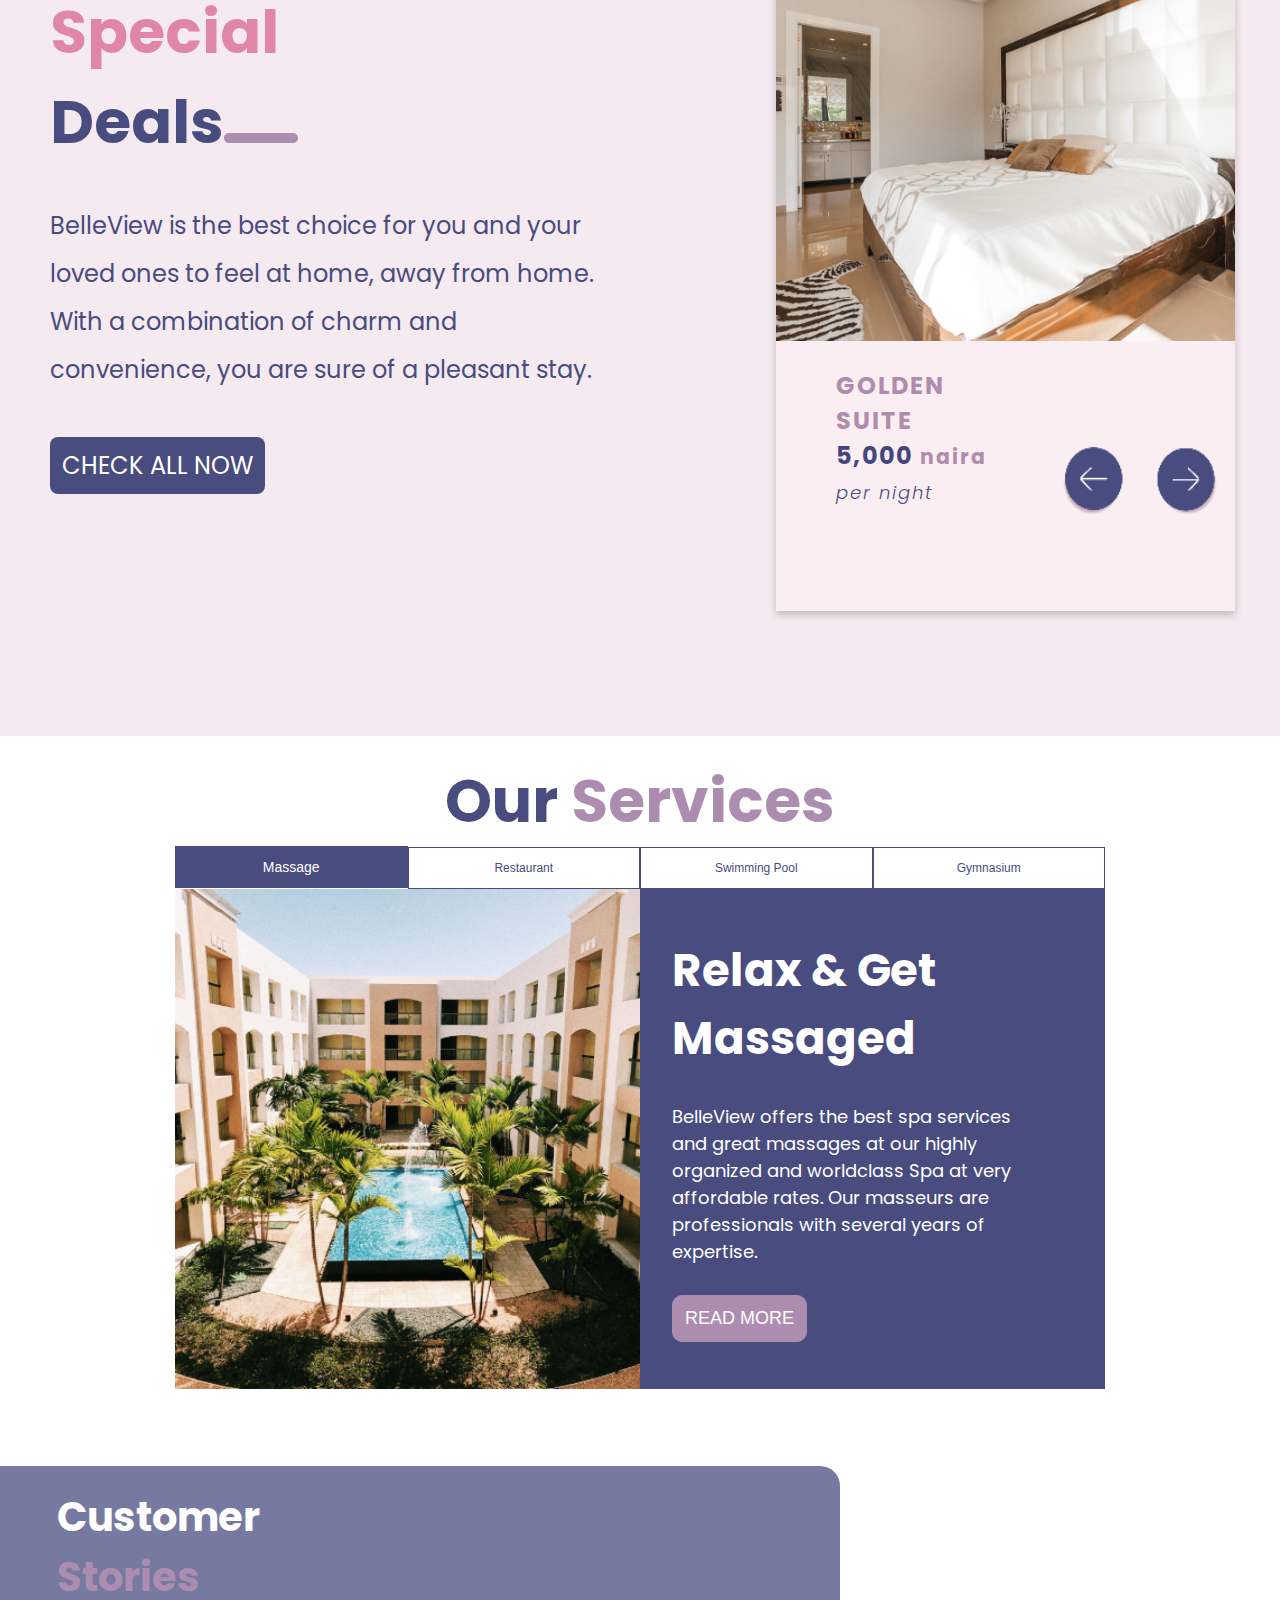
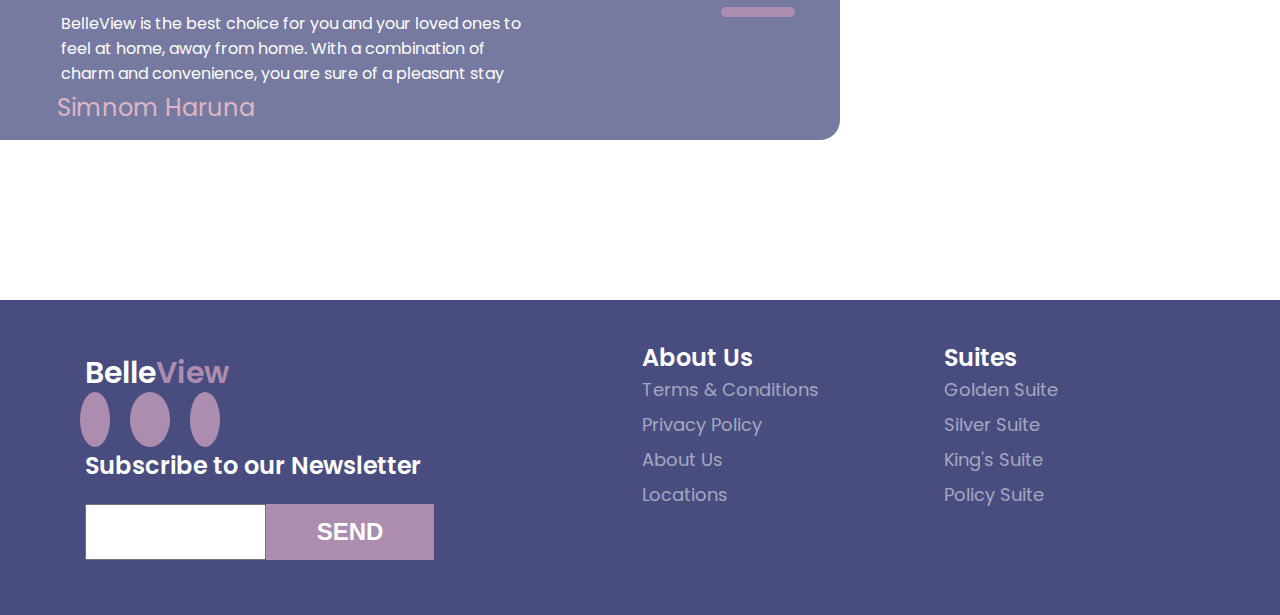
==== commit 4521227b: "Merge branch 'develop' into bug/new-fix3" ====
--- a/index.html
+++ b/index.html
@@ -2,7 +2,7 @@
 <html lang="en">
   <head>
     <meta charset="UTF-8" />
-    <meta name="viewport" content="width=device-width, initial-scale=1.0" />
+    <meta name="viewport" content="width=device-width, user-scalable=no">
     <link
       rel="stylesheet"
       href="https://use.fontawesome.com/releases/v5.13.0/css/all.css"
@@ -16,13 +16,20 @@
     <title>Belle View Hotel | Homepage</title>
   </head>
 
-  <body onresize="reduceOurServices()">
+
+  <body onresize="reduceOurServices() onresize="reduceOurServices()"">
+
+  <body onload="reduceOurServices()" 
+  onresize="reduceOurServices()">
+
     <div class="container">
       <nav class="nav">
+        <a class='logo-link' href="/index.html">
         <div class="logo">
           <span class="logo-left">Belle</span
           ><span class="logo-right">View</span>
         </div>
+      </a>
         <ul class="nav-links">
           <li><a class="nav-link active" href="./index.html">Home</a></li>
           <li>
@@ -73,8 +80,7 @@
           <div class="home-welcome-title">
             <h1>
               <span>Welcome</span
-              ><!--
-                 --><img src="./assets/images/home-rectangle-2.png" alt="" />
+              ><img src="./assets/images/home-rectangle-2.png" alt="" />
             </h1>
           </div>
           <div class="content">
@@ -84,9 +90,10 @@
               convenience, you are sure of a pleasant stay.
             </div>
             <div class="home-welcome-book-now-btn">
-              <button>
+             <a class='logo-link' href="https://timbu.com/search?query=hotel"> <button >
                 BOOK NOW
               </button>
+            </a>
             </div>
           </div>
         </div>
@@ -141,10 +148,7 @@
         <div class="flexy-special">
           <div class="special-title">
             <h2>
-              Special
-              <span class="comp">Deals</span
-              ><!--
-                 --><img src="./assets/images/home-rectangle-2.png" alt="" />
+              Special<span class="comp"> <br>Deals</span><img src="./assets/images/home-rectangle-2.png" alt=""/>
             </h2>
             <!--<span class="bar-three"></span>-->
           </div>
@@ -155,72 +159,45 @@
               convenience, you are sure of a pleasant stay.
             </p>
             <br />
-            <a style="padding: 12px;" href="#">CHECK ALL NOW</a>
+            <a style="padding: 12px;" href="#services">CHECK ALL NOW</a>
           </div>
         </div>
         <div class="special-img">
           <aside>
           
+            <div class="container card2 card-big">
+
             <div class="container card2">
+
               <div class="card-body">
+                <!--<span class="tag-label">SALE 30%</span>-->
                 <img src="./assets/images/golden_suite.png" class="suite-images" alt="Golden Suite">
-                <div class="title">
-                  <h5 class="card-title">GOLDEN SUITE <br>
-                    <p class="card-text">5,000 <span class="text3">naira</span> <br>
-                    <i class="text4">per night</i></p>
-                  </h5>
+                <div class="flex-direction">
+                  <div class="title">
+                    <h5 class="card-title">GOLDEN SUITE <br>
+                      <p class="card-text">5,000 <span class="text3">naira</span> <br>
+                      <i class="text4">per night</i></p>
+                    </h5>
+                  </div>
+                <div class="flex direction">
+                  <img src="./assets/images/arrow-left.png" class="suite-images arrow arrow-left" alt="Arrow Left">
+                  <img src="./assets/images/arrow-right.png" class="suite-images arrow arrow-right" alt="Arrow Right">
                 </div>
+
+                </div>
+
               </div>
             </div>
           </aside>
         </div>
       </div>
-      <!--Services section starts here-->
-      <!--<div class="services-text">-->
-      <!--<h1>-->
-      <!--Our <span class="comp">Services</span>&lt;!&ndash;-->
-      <!--&ndash;&gt;<img src="./assets/images/home-rectangle-2.png" alt="">-->
-      <!--</h1>-->
-      <!--&lt;!&ndash;<span class="bar-four"></span>&ndash;&gt;-->
-      <!--</div>-->
-      <!--<div class="rooms-and-suites-search-container">-->
-      <!--<button class="search-btn">Massage</button>-->
-      <!--&lt;!&ndash;&ndash;&gt;-->
-      <!--<button class="check-out-btn">Resturant</button>-->
-      <!--&lt;!&ndash;-&ndash;&gt;-->
-      <!--<button class="check-in-btn">Swimming Pool</button>-->
-      <!--&lt;!&ndash;&ndash;&gt;-->
-      <!--<button class="check-out-btn">Gymnasium</button>-->
-      <!--</div>-->
-      <!--<div class="services-sec">-->
-      <!--<div class="massage-display">-->
-      <!--<aside>-->
-      <!--<img src="./assets/images/our_services.png" alt="" />-->
-      <!--</aside>-->
-      <!--<aside class="details">-->
-      <!--<div class="display-title">-->
-      <!--<h3>Relax & Get Massaged</h3>-->
-      <!--<br />-->
-      <!--</div>-->
-      <!--<div class="display-text">-->
-      <!--<p>-->
-      <!--BelleView offers the best spa services and great massages at our-->
-      <!--highly organized and worldclass <br />-->
-      <!--Spa at very affordable rates. <br />-->
-      <!--Our masseurs are professionals with several years of expertise.-->
-      <!--</p>-->
-      <!--<a href="#">READ MORE</a>-->
-      <!--</div>-->
-      <!--</aside>-->
-      <!--</div>-->
-      <!--</div>-->
       <img
         class="img-two-elipse"
         src="./assets/ellipse/merged/ellipse-3.png"
         alt=""
       />
 
-      <section class="home-page-our-services">
+      <section class="home-page-our-services" id="services">
         <div class="our-services-title">
           <h1>
             <span style="color: #484c7f;">Our</span>
@@ -272,40 +249,94 @@
         </div>
       </section>
 
+
+      <div style="clear: both"></div>
+
+      <section class="home-page-customer-stories">
+        <div class="story-container">
+          <div class="content">
+            <h1>
+              <span style="color: #ffffff;">Customer</span>
+              <span style="color: #AC8DAF">Stories</span><!--
+                 --><img src="./assets/images/home-rectangle-2.png" alt="">
+            </h1>
+            <div class="text">
+              BelleView is the best choice for you and your loved ones to feel at home, away from home.
+              With a combination of charm and convenience, you are sure of a pleasant stay
+            </div>
+            <div class="name">
+              Simnom Haruna
+            </div>
+          </div>
+          <img src="./assets/images/customer_stories.png" alt="">
+        </div>
+        <div style="clear: both; margin-bottom: 10em"></div>
+
+      </section>
+
+      <!--mobile view-->
+      <div class="story-container-mobile">
+        <div style="margin-top: 10em"></div>
+        <div>
+          <div class="image">
+            <img class="story-image-mobile" src="./assets/images/customer_stories.png" alt="">
+          </div>
+          <div class="content">
+            <h1>
+              <span style="color: #ffffff;">Customer</span>
+              <span style="color: #AC8DAF">Stories</span><!--
+                 --><img src="./assets/images/home-rectangle-2.png" alt="">
+            </h1>
+            <div class="text">
+              BelleView is the best choice for you and your loved ones to feel at home, away from home.
+              With a combination of charm and convenience, you are sure of a pleasant stay
+            </div>
+            <div class="name">
+              Simnom Haruna
+            </div>
+          </div>
+        </div>
+        <div style="margin-bottom: 4em"></div>
+      </div>
+
+      <div style="clear: both"></div>
+
+
       <!--Customer stories section-->
-      <div class="stories-sec">
-        <div class="flexy-stories">
-          <div class="customer-bg">
-            <div class="stories-title">
-              <h3>
-                Customer <br />
-                <span class="comp">Stories</span>
-              </h3>
-              <span class="bar-five"></span>
-              <p>
-                BelleView is the best choice for you and your loved ones to feel
-                at home, away from home.
-              </p>
-              <p>
-                With a combination of charm and convenience, you are sure of a
-                pleasant stay
-              </p>
-              <br />
-              <p id="author">Simnom Haruna</p>
-            </div>
-          </div>
-        </div>
-        <div class="stories-img">
-          <aside>
-            <img src="./assets/images/customer_stories.png" alt="" />
-          </aside>
-        </div>
-        <img
-          class="img-four-elipse"
-          src="./assets/ellipse/merged/ellipse-3.png"
-          alt=""
-        />
-      </div>
+      <!--<div class="stories-sec">-->
+        <!--<div class="flexy-stories">-->
+          <!--<div class="customer-bg">-->
+            <!--<div class="stories-title">-->
+              <!--<h3>-->
+                <!--Customer <br />-->
+                <!--<span class="comp">Stories</span>-->
+              <!--</h3>-->
+              <!--<span class="bar-five"></span>-->
+              <!--<p>-->
+                <!--BelleView is the best choice for you and your loved ones to feel-->
+                <!--at home, away from home.-->
+              <!--</p>-->
+              <!--<p>-->
+                <!--With a combination of charm and convenience, you are sure of a-->
+                <!--pleasant stay-->
+              <!--</p>-->
+              <!--<br />-->
+              <!--<p id="author">Simnom Haruna</p>-->
+            <!--</div>-->
+          <!--</div>-->
+        <!--</div>-->
+        <!--<div class="stories-img">-->
+          <!--<aside>-->
+            <!--<img src="./assets/images/customer_stories.png" alt="" />-->
+          <!--</aside>-->
+        <!--</div>-->
+        <!--<img-->
+          <!--class="img-four-elipse"-->
+          <!--src="./assets/ellipse/merged/ellipse-3.png"-->
+          <!--alt=""-->
+        <!--/>-->
+      <!--</div>-->
+
       <footer class="footer">
         <div class="footer-section1">
           <div>
--- a/assets/css/index.css
+++ b/assets/css/index.css
@@ -173,6 +173,7 @@
     padding: 24px 0;
     width: 100%;
     height: 110vh;
+    margin-top: 10vh;
 }
 
 .home-welcome .home-welcome-left-container {
@@ -422,6 +423,8 @@
     .home-welcome .home-welcome-text {
         font-size: 16px;
     }
+
+
 }
 
 .home-welcome .home-welcome-book-now-btn button {
@@ -454,6 +457,9 @@
         max-height: 380px;
         min-height: 380px;
     }
+
+
+
 }
 
 @media screen and (min-width: 851px) and (max-width: 1150px) {
@@ -538,6 +544,47 @@
 .about-text {
     color: #484c7f;
     padding: 0 22px;
+}
+
+@media screen and (max-width: 1000px) {
+
+.card-title {
+    color: #B08CAC;
+    font-size: 3em;
+    font-weight: 700;
+    padding: 40px 60px;
+    letter-spacing: 2px;
+     margin-left: 40px;
+}
+
+    .card-title {
+        color: #B08CAC;
+        font-size: 3em;
+        font-weight: 700;
+        padding: 20px 60px;
+        letter-spacing: 2px;
+        margin-left: 40px;
+    }
+
+    .card-text {
+        color: #43467C;
+        font-size: 1em;
+        font-weight: 700;
+        margin-left: 0px;
+    }
+
+
+    .card2 {
+        margin-top: 70px;
+        margin-left: 80px;
+    }
+
+    .arrow {
+        height: 20vh;
+        width: 100%;
+        margin-top: 130px;
+        margin-left: 80px;
+    }
 }
 
 @media screen and (min-width: 450px) and (max-width: 600px) {
@@ -579,33 +626,111 @@
     justify-content: space-around;
 }
 
+
 .special-img .aside-des {
     background: rgb(100, 103, 145);
     margin-top: -7px;
     width: 100%;
 }
 
-  .card-body {
+.special-img {
+    height: 105vh;
+}
+
+.welcome-text {
+
+   font-size: 1.5em;
+   line-height: 2;
+=======
+    font-size: 1.4em;
+    line-height: 2;
+
+}
+
+
+.card-body {
     background-color: #FAEEF2;
-    box-shadow: 0 4px 8px 0 rgba(0,0,0,0.2);
+    box-shadow: 0 4px 8px 0 rgba(0, 0, 0, 0.2);
     transition: 0.3s;
-    width: 80%;
-    height: 97vh;
+    width: 100%;
+    height: 80vh;
+    margin-left: -40px;
+    margin-top: 100px;
 }
 
 .card-title {
     color: #B08CAC;
-    font-size: 1.2em;
+    font-size: 1.5em;
     font-weight: 700;
-    padding: 40px 60px;
-    margin-left: 110px;
+    padding: 20px 60px;
     letter-spacing: 2px;
 }
 
+.card-text {
+    color: #43467C;
+    font-size: 1em;
+    font-weight: 700;
+}
+
 
 .card2 {
-    margin-top: 70px;
+    margin-top: 20px;
     margin-left: 80px;
+}
+
+.suite-images {
+    height: 50vh;
+    width: 100%;
+}
+
+
+
+
+
+
+/*.tag-label {
+    background-color: #43467C;
+    color: #fff;
+    width: 32%;
+    padding: 15px;
+    position: relative;
+    top: -368px;
+    left: 102px;
+    z-index: 9999;
+}
+*/
+.flex-direction {
+    display: flex;
+}
+
+
+
+.arrow {
+    height: 10vh;
+    width: 50%;
+    margin-top: 90px;
+    margin-left: -20px;
+}
+
+
+.arrow-left {
+    margin-right: 5px;
+}
+
+.arrow-right {
+    margin-left: 5px;
+}
+
+.text3 {
+    font-size: .85em;
+    color: #B08CAC;
+}
+
+.text4 {
+    font-size: .75em;
+    color: #484C7F;
+    font-weight: 300;
+
 }
 
 
@@ -625,9 +750,13 @@
 
 .special-title {
     color: rgb(224, 134, 171);
-    font-size: 56px;
+    font-size: 40px;
     font-weight: bold;
 }
+
+
+
+
 
 @media screen and (min-width: 200px) and (max-width: 365px) {
     .special-title {
@@ -637,6 +766,65 @@
     .special-title img {
         width: 40px;
     }
+
+    .special-img {
+        height: 115vh;
+    }
+
+    .welcome-text {
+        font-size: 1.2em;
+        line-height: 2;
+    }
+
+
+    .card-body {
+        background-color: #FAEEF2;
+        box-shadow: 0 4px 8px 0 rgba(0, 0, 0, 0.2);
+        transition: 0.3s;
+        width: 100%;
+        height: 100vh;
+        margin-left: -40px;
+    }
+
+    .card-title {
+        color: #B08CAC;
+        font-size: 1.3em;
+        font-weight: 700;
+        padding: 20px 60px;
+        letter-spacing: 2px;
+        margin-left: -40px;
+    }
+
+    .card-text {
+        color: #43467C;
+        font-size: 1em;
+        font-weight: 700;
+        margin-left: 0px;
+    }
+
+
+    .card2 {
+        margin-top: 70px;
+        margin-left: 37px;
+        width: 90%;
+    }
+
+    .arrow {
+        height: 10vh;
+        width: 100%;
+        margin-top: 130px;
+        margin-left: -80px;
+    }
+
+
+    .arrow-left {
+        margin-right: 5px;
+    }
+
+    .arrow-right {
+        margin-left: 5px;
+    }
+
 }
 
 @media screen and (min-width: 365px) and (max-width: 464px) {
@@ -647,6 +835,49 @@
     .special-title img {
         width: 50px;
     }
+
+    .special-img {
+        height: 120vh;
+    }
+
+    .card-body {
+        width: 150%;
+        height: 100vh;
+        margin-left: -136px;
+        margin-bottom: 50px;
+    }
+
+    .card-title {
+        color: #B08CAC;
+        font-size: 1em;
+        margin-left: -40px;
+        letter-spacing: 2px;
+    }
+
+    .suite-images {
+        width: 100%;
+        height: 60%;
+    }
+
+
+
+    .arrow {
+        height: 10vh;
+        width: 50%;
+        margin-top: 90px;
+        margin-left: -20px;
+    }
+
+
+    .arrow-left {
+        margin-right: 5px;
+    }
+
+    .arrow-right {
+        margin-left: 5px;
+    }
+
+
 }
 
 @media screen and (min-width: 465px) and (max-width: 650px) {
@@ -658,6 +889,7 @@
 .special-title .comp {
     color: #484c7f;
 }
+
 
 .special-sec a {
     text-decoration: none;
@@ -699,6 +931,7 @@
     justify-content: center;
     padding: 45px;
     width: 50%;
+    margin-top: -50px;
 }
 
 /* Services section */
@@ -809,6 +1042,10 @@
     width: 350px;
 }
 
+nav {
+    background-color: rgba(221, 182, 198, 0.2);
+
+}
 
 /*Customer stories section */
 .stories-sec {
@@ -948,6 +1185,7 @@
         font-size: 26px;
         text-align: center;
     }
+
     .home-page-our-services .our-services-title h1 img {
         width: 30px;
     }
@@ -958,6 +1196,7 @@
         font-size: 40px;
         text-align: center;
     }
+
     .home-page-our-services .our-services-title h1 img {
         width: 45px;
     }
@@ -968,6 +1207,7 @@
         font-size: 60px;
         text-align: center;
     }
+
     .home-page-our-services .our-services-title h1 img {
         width: 55px;
     }
@@ -1187,3 +1427,359 @@
         max-height: 420px;
     }
 }
+
+
+
+.home-page-customer-stories {
+    width: 82%;
+}
+
+.home-page-customer-stories .story-container {
+    /*height: 40vh;*/
+    width: 80%;
+    float: left;
+    background-color: rgba(72, 76, 127, 0.74);
+    border-radius: 0 20px 20px 0;
+    padding: 9px;
+}
+
+.home-page-customer-stories .story-container .content {
+    float: left;
+    width: 78%;
+    padding: 12px 0 6px 48px;
+}
+
+.home-page-customer-stories .story-container .content h1 {
+    font-size: 40px;
+    /*margin: -2px 0;*/
+}
+
+.home-page-customer-stories .story-container .content h1 span {
+    display: block;
+}
+
+.home-page-customer-stories .story-container .content .text {
+    color: white;
+    width: 80%;
+    margin: 4px;
+}
+
+.home-page-customer-stories .story-container .content .name {
+    color: #DDB6C6;
+    font-size: 24px;
+}
+
+.home-page-customer-stories .story-container img {
+    float: right;
+    max-height: 290px;
+    margin-right: -145px;
+}
+
+@media screen and (min-width: 878px) and (max-width: 1034px) {
+    .home-page-customer-stories .story-container .content {
+        width: 74%;
+        padding: 10px 2px 2px 32px;
+    }
+
+    .home-page-customer-stories .story-container .content .text {
+        color: white;
+        width: 90%;
+        margin: 2px;
+    }
+}
+
+@media screen and (min-width: 803px) and (max-width: 1070px) {
+    .home-page-customer-stories {
+        width: 86%;
+    }
+
+    .home-page-customer-stories .story-container .content {
+        width: 72%;
+        padding: 10px 2px 2px 32px;
+    }
+
+    .home-page-customer-stories .story-container {
+        /*height: 40vh;*/
+        width: 94%;
+        float: left;
+        background-color: rgba(72, 76, 127, 0.74);
+        border-radius: 0 20px 20px 0;
+        padding: 9px 0;
+    }
+
+    .home-page-customer-stories .story-container .content h1 {
+        font-size: 30px;
+    }
+
+    .home-page-customer-stories .story-container .content .text {
+        font-size: 15px;
+    }
+}
+
+@media screen and (min-width: 777px) and (max-width: 803px) {
+    .home-page-customer-stories .story-container .content h1 {
+        font-size: 26px;
+    }
+
+    .home-page-customer-stories {
+        width: 92%;
+    }
+
+    .home-page-customer-stories .story-container {
+        /*height: 40vh;*/
+        width: 91%;
+        float: left;
+        background-color: rgba(72, 76, 127, 0.74);
+        border-radius: 0 20px 20px 0;
+        padding: 6px;
+    }
+
+    .home-page-customer-stories .story-container img {
+        float: right;
+        max-height: 220px;
+        margin-right: -120px;
+    }
+
+    .home-page-customer-stories .story-container .content {
+        width: 84%;
+        padding: 10px 2px 2px 32px;
+    }
+
+    .home-page-customer-stories .story-container .content .text {
+        color: white;
+        width: 92%;
+        margin: 2px;
+        font-size: 14px;
+    }
+}
+
+@media screen and (max-width: 776px) {
+    .home-page-customer-stories .story-container {
+        display: none;
+    }
+
+    .story-container-mobile {
+        display: block;
+    }
+}
+
+@media screen and (min-width: 777px) {
+    .home-page-customer-stories .story-container {
+        display: block;
+    }
+
+    .story-container-mobile {
+        display: none;
+    }
+}
+
+.story-container-mobile {
+    width: 80%;
+    margin: auto;
+    /*padding-top: 24px;*/
+    background-color: rgba(72, 76, 127, 0.74);
+    border-radius: 20px 20px 0 0;
+    /*padding: 9px 0;*/
+}
+
+.story-container-mobile .image {
+    margin: auto;
+    width: 55%;
+}
+
+.story-container-mobile img {
+    max-height: 350px;
+    margin-top: -155px;
+}
+
+.story-container-mobile .content {
+    width: 85%;
+    margin: auto;
+    padding: 12px;
+}
+
+.story-container-mobile .text {
+    color: #ffffff;
+    font-size: 16px;
+}
+
+.story-container-mobile .name {
+    color: #DDB6C6;
+    font-size: 24px;
+}
+
+@media screen and (min-width: 699px) and (max-width: 777px) {
+    .story-container-mobile .image {
+        margin: auto;
+        width: 50%;
+    }
+
+    .story-container-mobile img {
+        max-height: 300px;
+        /*margin-top: -155px;*/
+    }
+}
+
+@media screen and (min-width: 663px) and (max-width: 699px) {
+    .story-container-mobile .image {
+        margin: auto;
+        width: 49%;
+    }
+
+    .story-container-mobile img {
+        max-height: 284px;
+        margin-top: -135px;
+    }
+}
+
+@media screen and (min-width: 514px) and (max-width: 662px) {
+    .story-container-mobile .image {
+        margin: auto;
+        width: 55%;
+    }
+
+    .story-container-mobile img {
+        max-height: 284px;
+        margin-top: -135px;
+    }
+}
+
+@media screen and (min-width: 567px) and (max-width: 618px) {
+    .story-container-mobile .image {
+        margin: auto;
+        width: 60%;
+    }
+
+    .story-container-mobile img {
+        max-height: 284px;
+        margin-top: -135px;
+    }
+}
+
+@media screen and (min-width: 552px) and (max-width: 567px) {
+    .story-container-mobile .image {
+        margin: auto;
+        width: 61%;
+    }
+}
+
+@media screen and (min-width: 524px) and (max-width: 551px) {
+    .story-container-mobile .image {
+        margin: auto;
+        width: 65%;
+    }
+}
+
+@media screen and (min-width: 124px) and (max-width: 300px) {
+    .story-container-mobile .image {
+        margin: auto;
+        width: 81%;
+    }
+
+    .story-container-mobile img {
+        max-height: 194px;
+        margin-top: -105px;
+    }
+
+    .story-container-mobile .text {
+        color: #ffffff;
+        font-size: 13px;
+    }
+
+    .story-container-mobile h1 {
+        font-size: 21px;
+    }
+}
+
+@media screen and (min-width: 301px) and (max-width: 523px) {
+    .story-container-mobile .image {
+        margin: auto;
+        width: 76%;
+    }
+
+    .story-container-mobile img {
+        max-height: 194px;
+        margin-top: -105px;
+    }
+
+    .story-container-mobile .text {
+        color: #ffffff;
+        font-size: 13px;
+    }
+
+    .story-container-mobile h1 {
+        font-size: 21px;
+    }
+}
+
+@media screen and (min-width: 321px) and (max-width: 348px) {
+    .story-container-mobile .image {
+        margin: auto;
+        width: 76%;
+    }
+
+    .story-container-mobile img {
+        max-height: 204px;
+        margin-top: -105px;
+    }
+}
+
+@media screen and (min-width: 349px) and (max-width: 367px) {
+    .story-container-mobile .image {
+        margin: auto;
+        width: 74%;
+    }
+
+    .story-container-mobile img {
+        max-height: 214px;
+        margin-top: -105px;
+    }
+}
+
+@media screen and (min-width: 368px) and (max-width: 404px) {
+    .story-container-mobile .image {
+        margin: auto;
+        width: 70%;
+    }
+
+    .story-container-mobile img {
+        max-height: 224px;
+        margin-top: -105px;
+    }
+}
+
+@media screen and (min-width: 405px) and (max-width: 450px) {
+    .story-container-mobile .image {
+        margin: auto;
+        width: 70%;
+    }
+
+    .story-container-mobile img {
+        max-height: 238px;
+        margin-top: -105px;
+    }
+}
+
+@media screen and (min-width: 451px) and (max-width: 500px) {
+    .story-container-mobile .image {
+        margin: auto;
+        width: 66%;
+    }
+
+    .story-container-mobile img {
+        max-height: 248px;
+        margin-top: -105px;
+    }
+}
+
+@media screen and (min-width: 501px) and (max-width: 523px) {
+    .story-container-mobile .image {
+        margin: auto;
+        width: 64%;
+    }
+
+    .story-container-mobile img {
+        max-height: 268px;
+        margin-top: -125px;
+    }
+}
--- a/assets/css/header.css
+++ b/assets/css/header.css
@@ -2,6 +2,10 @@
   margin: 0;
   padding: 0;
   box-sizing: border-box;
+}
+
+.logo-link {
+  text-decoration: none;
 }
 
 .nav {
@@ -10,10 +14,15 @@
   justify-content: space-around;
   align-items: center;
   min-height: 10vh;
-  background-color: rgba(221, 182, 198, 0.2);
   z-index: 100;
-  position: relative;
+  position: fixed;
+  top: 0;
+  width: 100%;
   padding: 0 5%;
+}
+
+.scrolled {
+  background-color: #fff;
 }
 
 .logo {
@@ -116,7 +125,7 @@
   }
 
   .nav-links {
-    transition: opacity .1s ease-out;
+    transition: opacity 0.1s ease-out;
     opacity: 0;
     height: 0;
     overflow: hidden;
@@ -127,7 +136,7 @@
     padding-left: 12%;
     height: 25vh;
     top: 10vh;
-    background-color: rgba(221, 182, 198, 0.2);
+    background-color: inherit;
     display: flex;
     flex-direction: column;
     width: 100%;
@@ -140,6 +149,6 @@
   }
 
   .push-down {
-    margin-top: 25vh;
+    margin-top: 35vh;
   }
 }
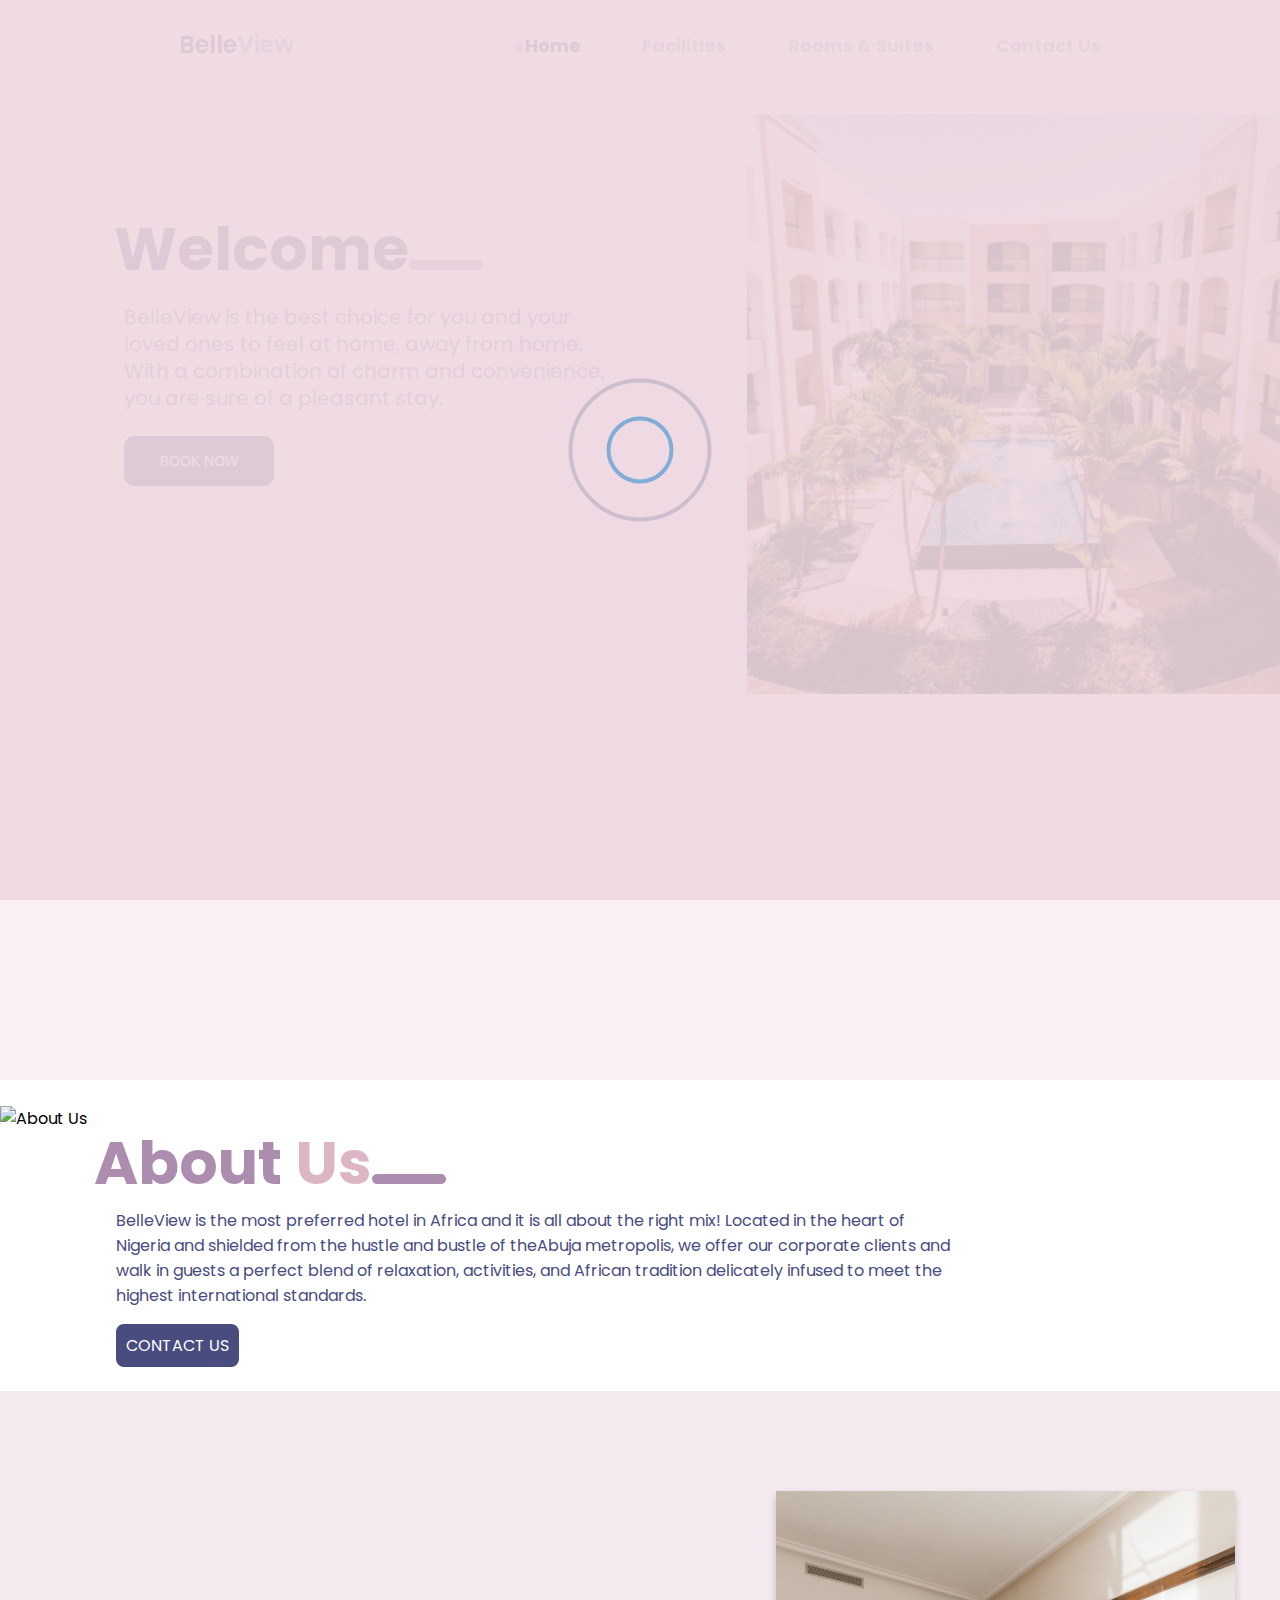
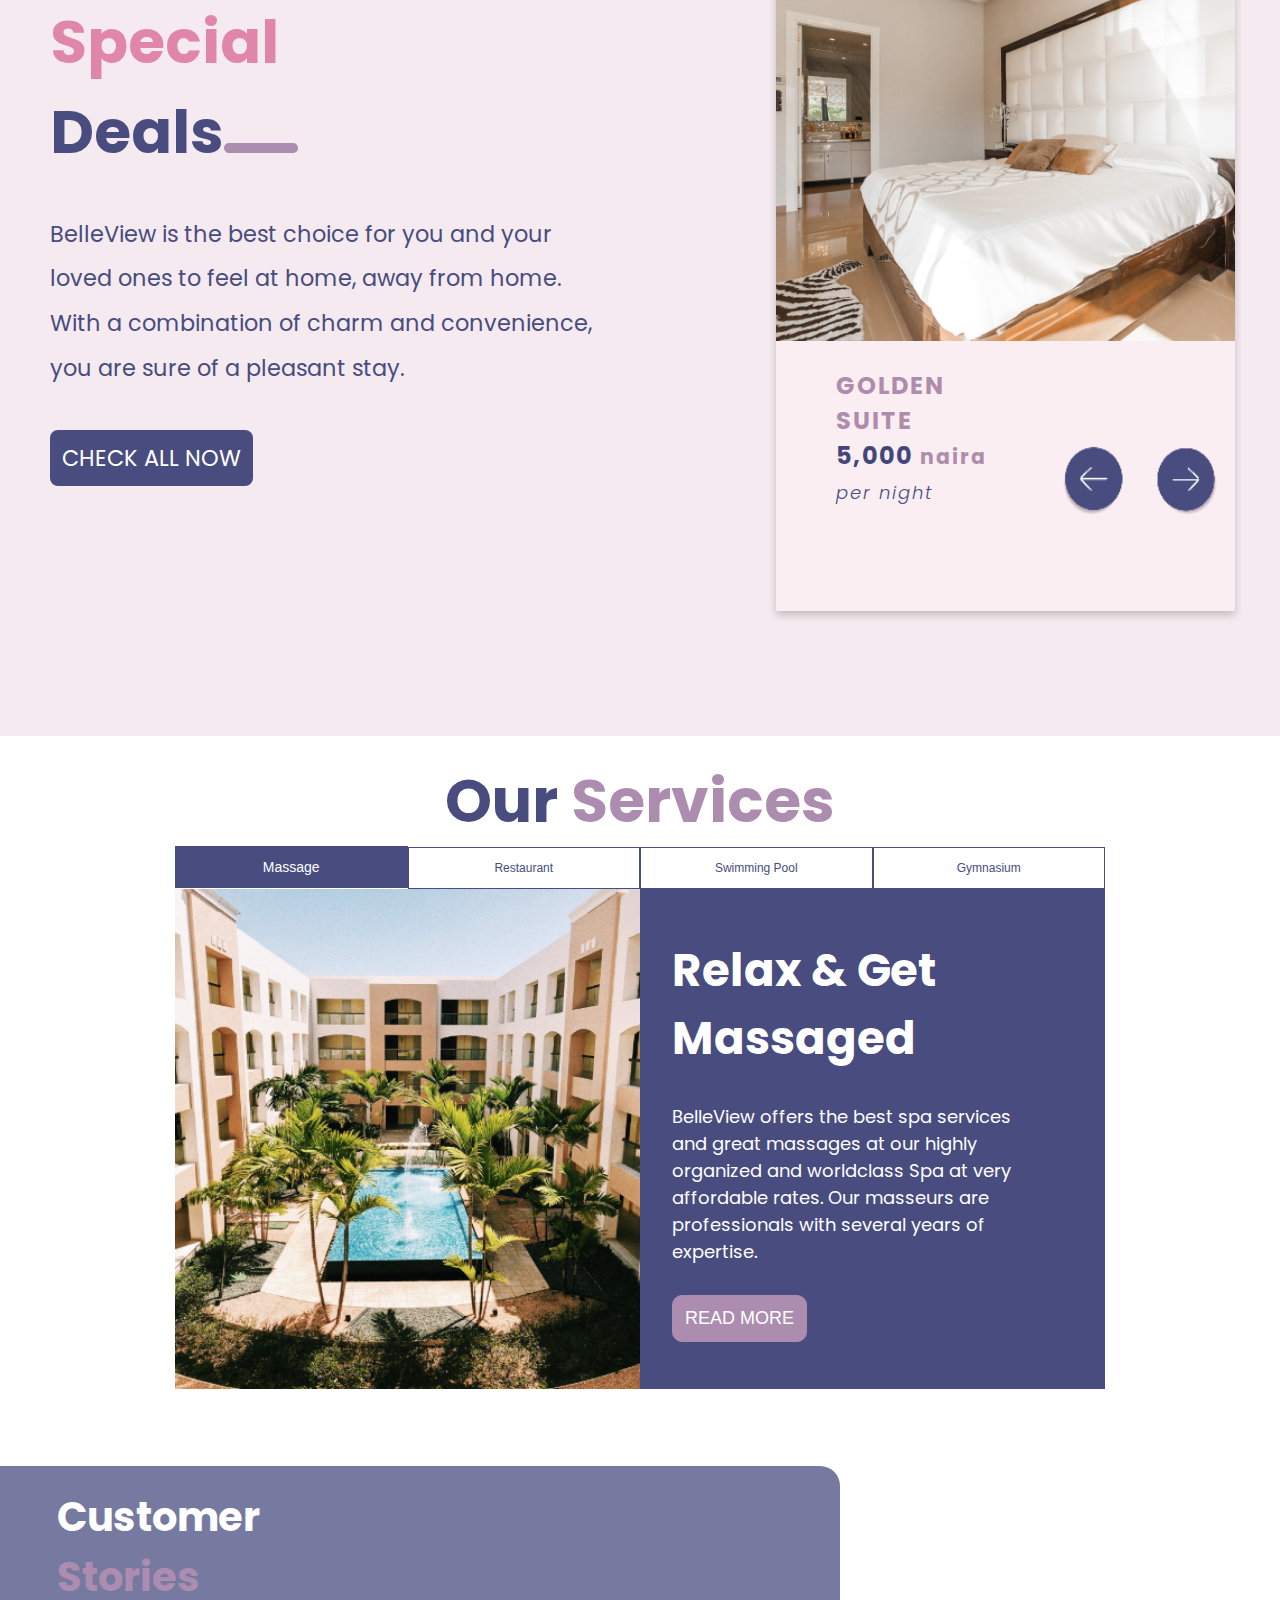
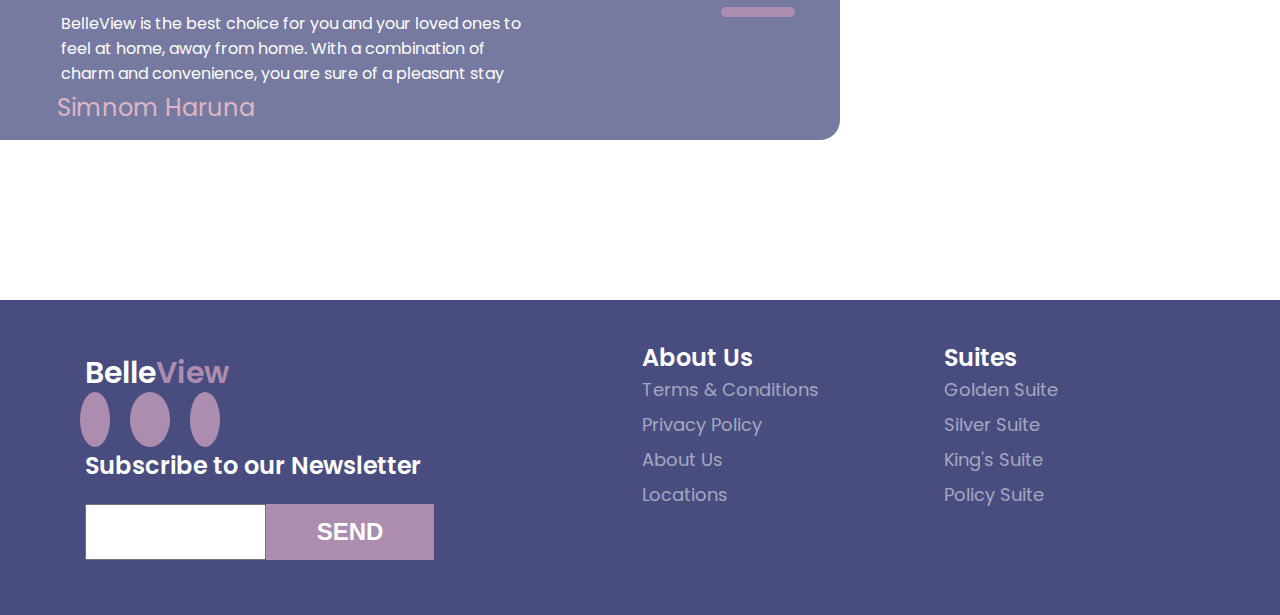
==== commit 6fcc9dae: "Added loading animation to home page" ====
--- a/index.html
+++ b/index.html
@@ -16,12 +16,11 @@
     <title>Belle View Hotel | Homepage</title>
   </head>
 
-
-  <body onresize="reduceOurServices() onresize="reduceOurServices()"">
-
   <body onload="reduceOurServices()" 
   onresize="reduceOurServices()">
 
+  <!--Loading animation goes in here-->
+  
     <div class="container">
       <nav class="nav">
         <a class='logo-link' href="/index.html">
@@ -73,6 +72,11 @@
           </aside>
         </div>
       </div> -->
+
+      <!--On loading animation for homepage-->
+       <div class="preloader">
+         <img src="./assets/images/spinner.svg" alt="spinner">
+       </div>
 
       <!--home page welcome section  -->
       <section class="home-welcome">
--- a/assets/css/index.css
+++ b/assets/css/index.css
@@ -23,6 +23,21 @@
 .container {
     padding: 0;
     margin: 0;
+}
+
+/* loading animation styling */
+.preloader {
+    display: flex;
+    justify-content: center;
+    align-items: center;
+    height: 100vh;
+    width: 100%;
+    background: rgb(238, 216, 225);
+    position: fixed;
+    top: 0;
+    left: 0;
+    z-index: 9999;
+    transition: opacity 0.3s linear;
 }
 
 /* customization for welcome section goes here */
@@ -638,13 +653,8 @@
 }
 
 .welcome-text {
-
-   font-size: 1.5em;
-   line-height: 2;
-=======
     font-size: 1.4em;
     line-height: 2;
-
 }
 
 
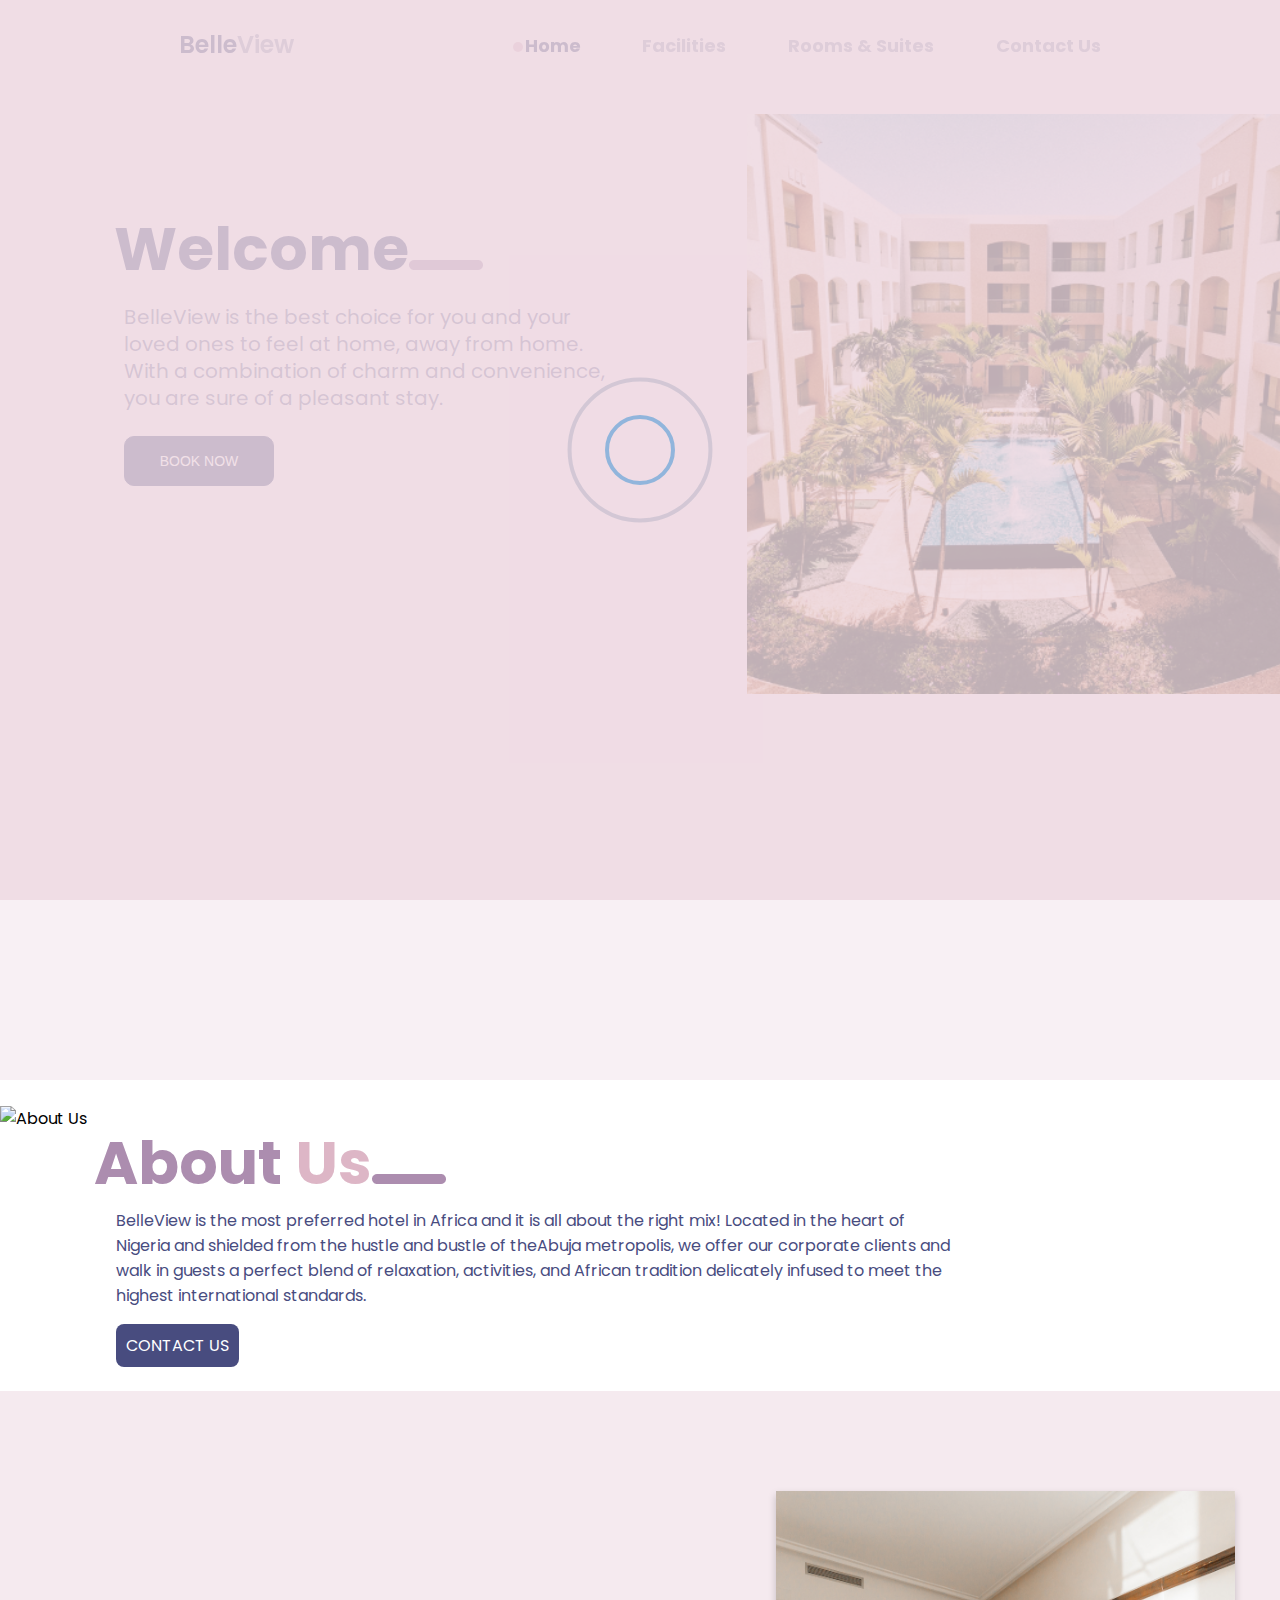
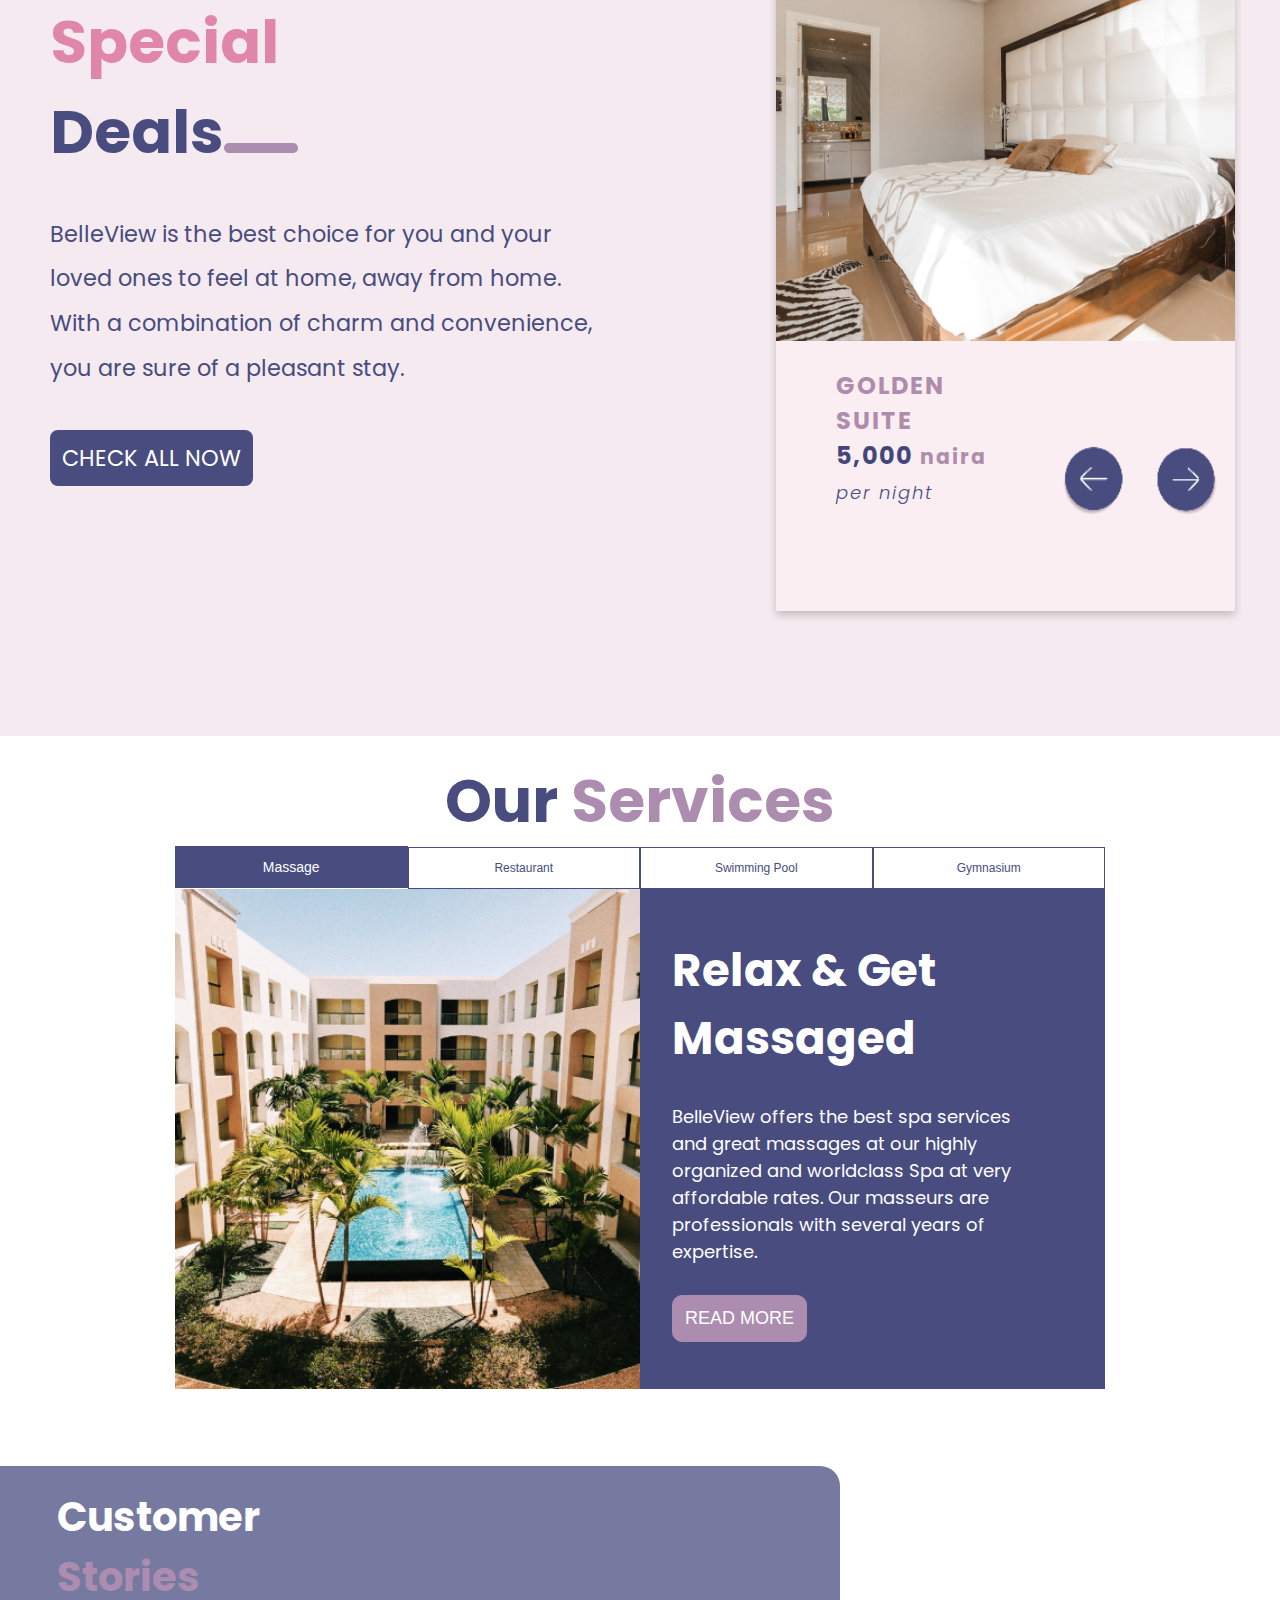
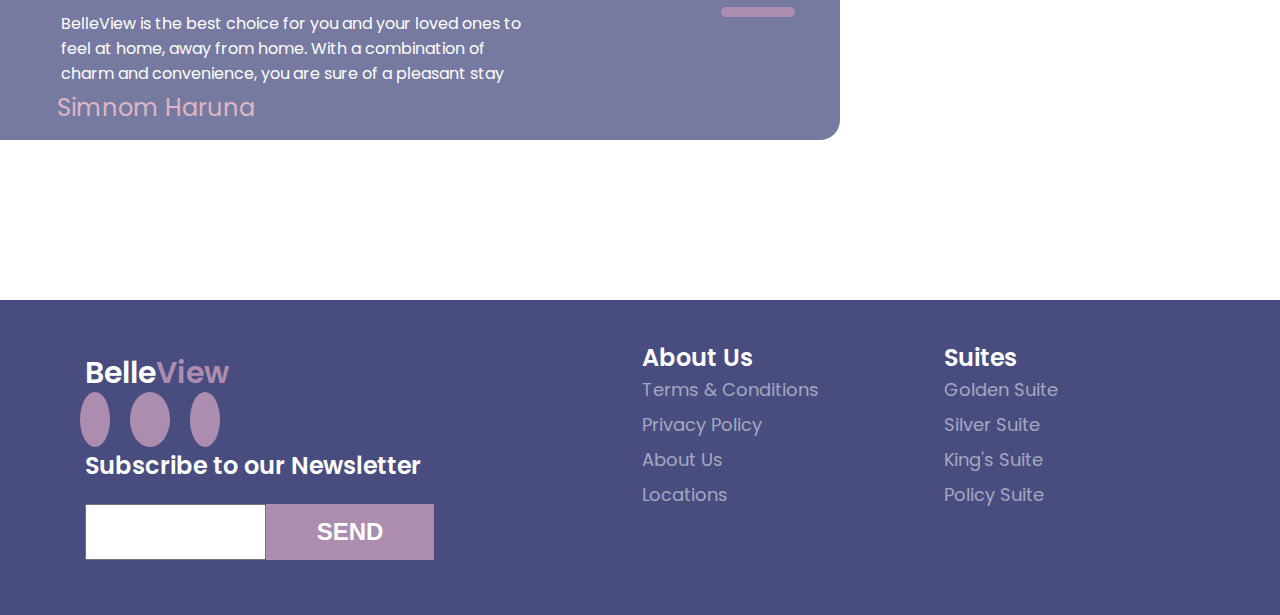
==== commit 636dd751: "Added loading animation" ====
--- a/index.html
+++ b/index.html
@@ -18,10 +18,13 @@
 
   <body onload="reduceOurServices()" 
   onresize="reduceOurServices()">
-
-  <!--Loading animation goes in here-->
-  
     <div class="container">
+
+      <!--Loading animation config-->
+      <div class="preloader">
+        <img src="./assets/images/spinner.svg" alt="spinner">
+      </div>
+      
       <nav class="nav">
         <a class='logo-link' href="/index.html">
         <div class="logo">
@@ -72,11 +75,6 @@
           </aside>
         </div>
       </div> -->
-
-      <!--On loading animation for homepage-->
-       <div class="preloader">
-         <img src="./assets/images/spinner.svg" alt="spinner">
-       </div>
 
       <!--home page welcome section  -->
       <section class="home-welcome">
--- a/assets/css/index.css
+++ b/assets/css/index.css
@@ -25,7 +25,7 @@
     margin: 0;
 }
 
-/* loading animation styling */
+/* Loader customization */
 .preloader {
     display: flex;
     justify-content: center;
@@ -34,6 +34,7 @@
     width: 100%;
     background: rgb(238, 216, 225);
     position: fixed;
+    pointer-events: none;
     top: 0;
     left: 0;
     z-index: 9999;
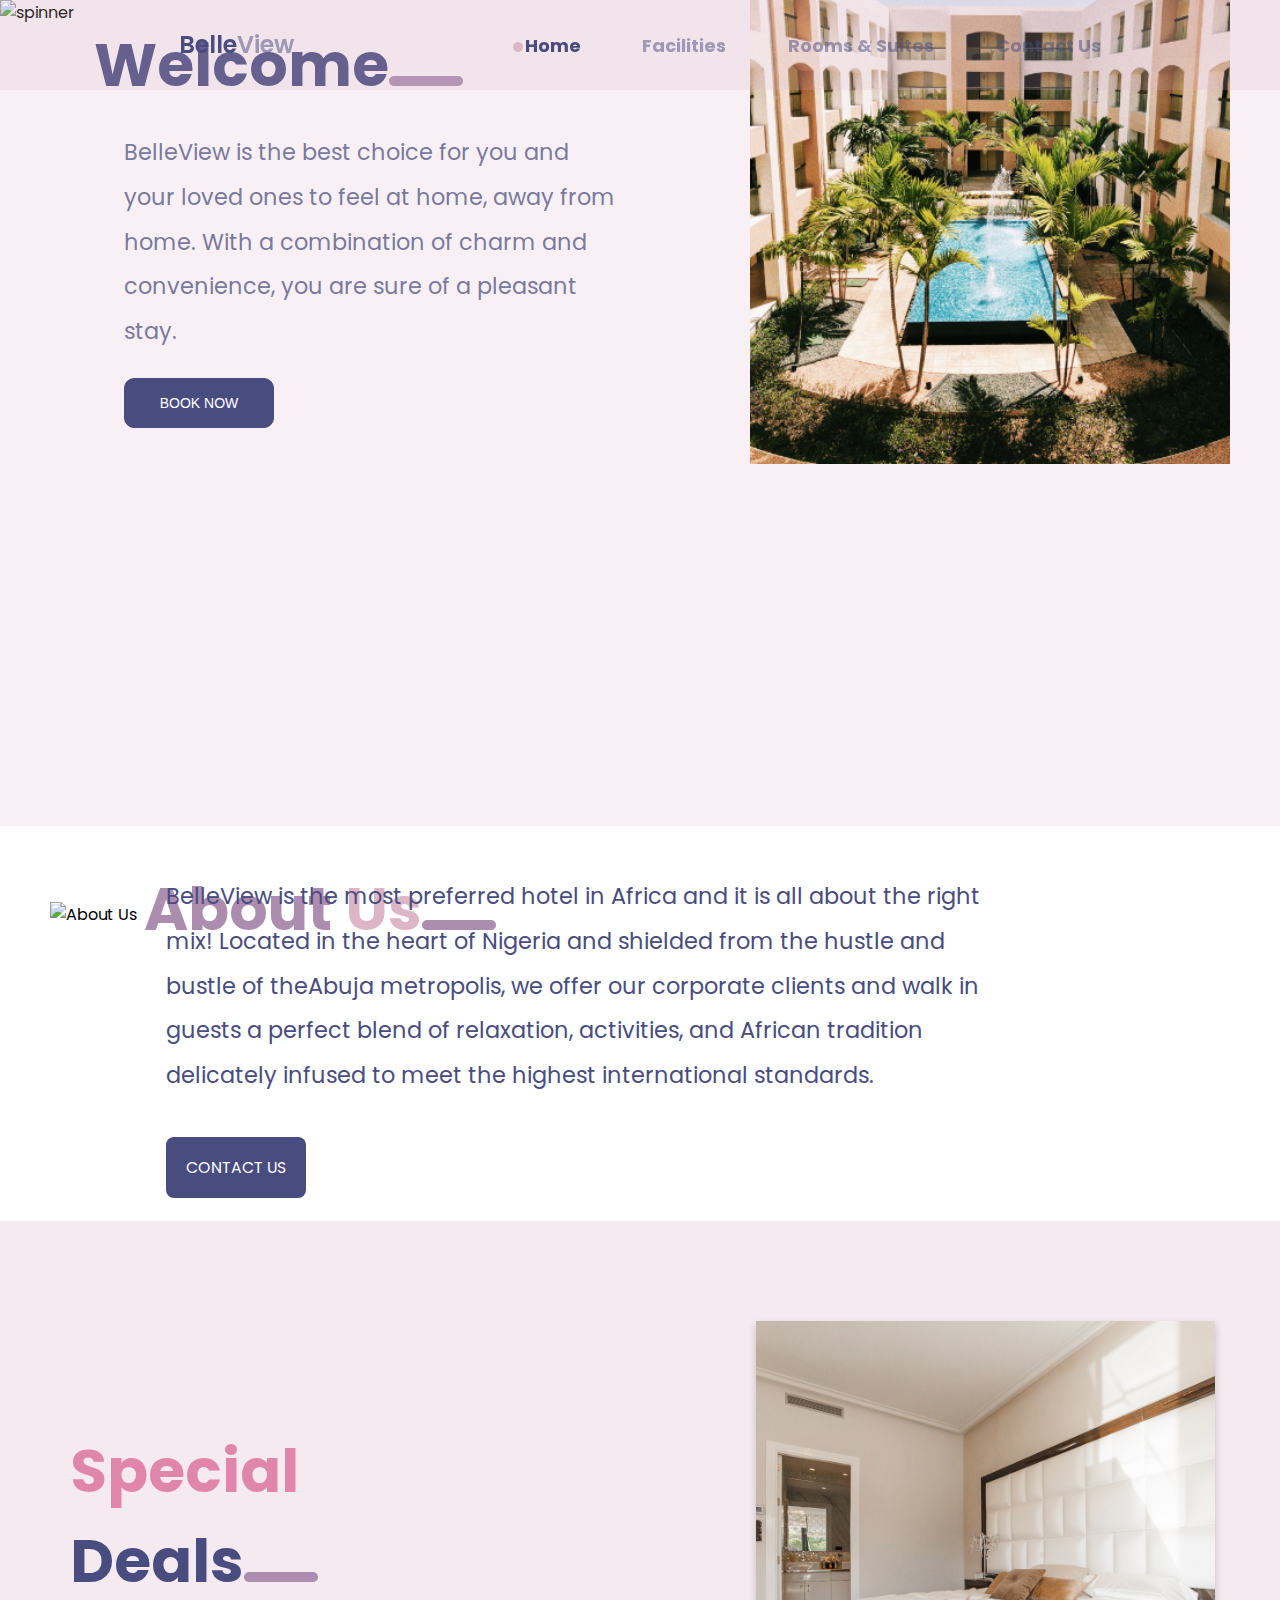
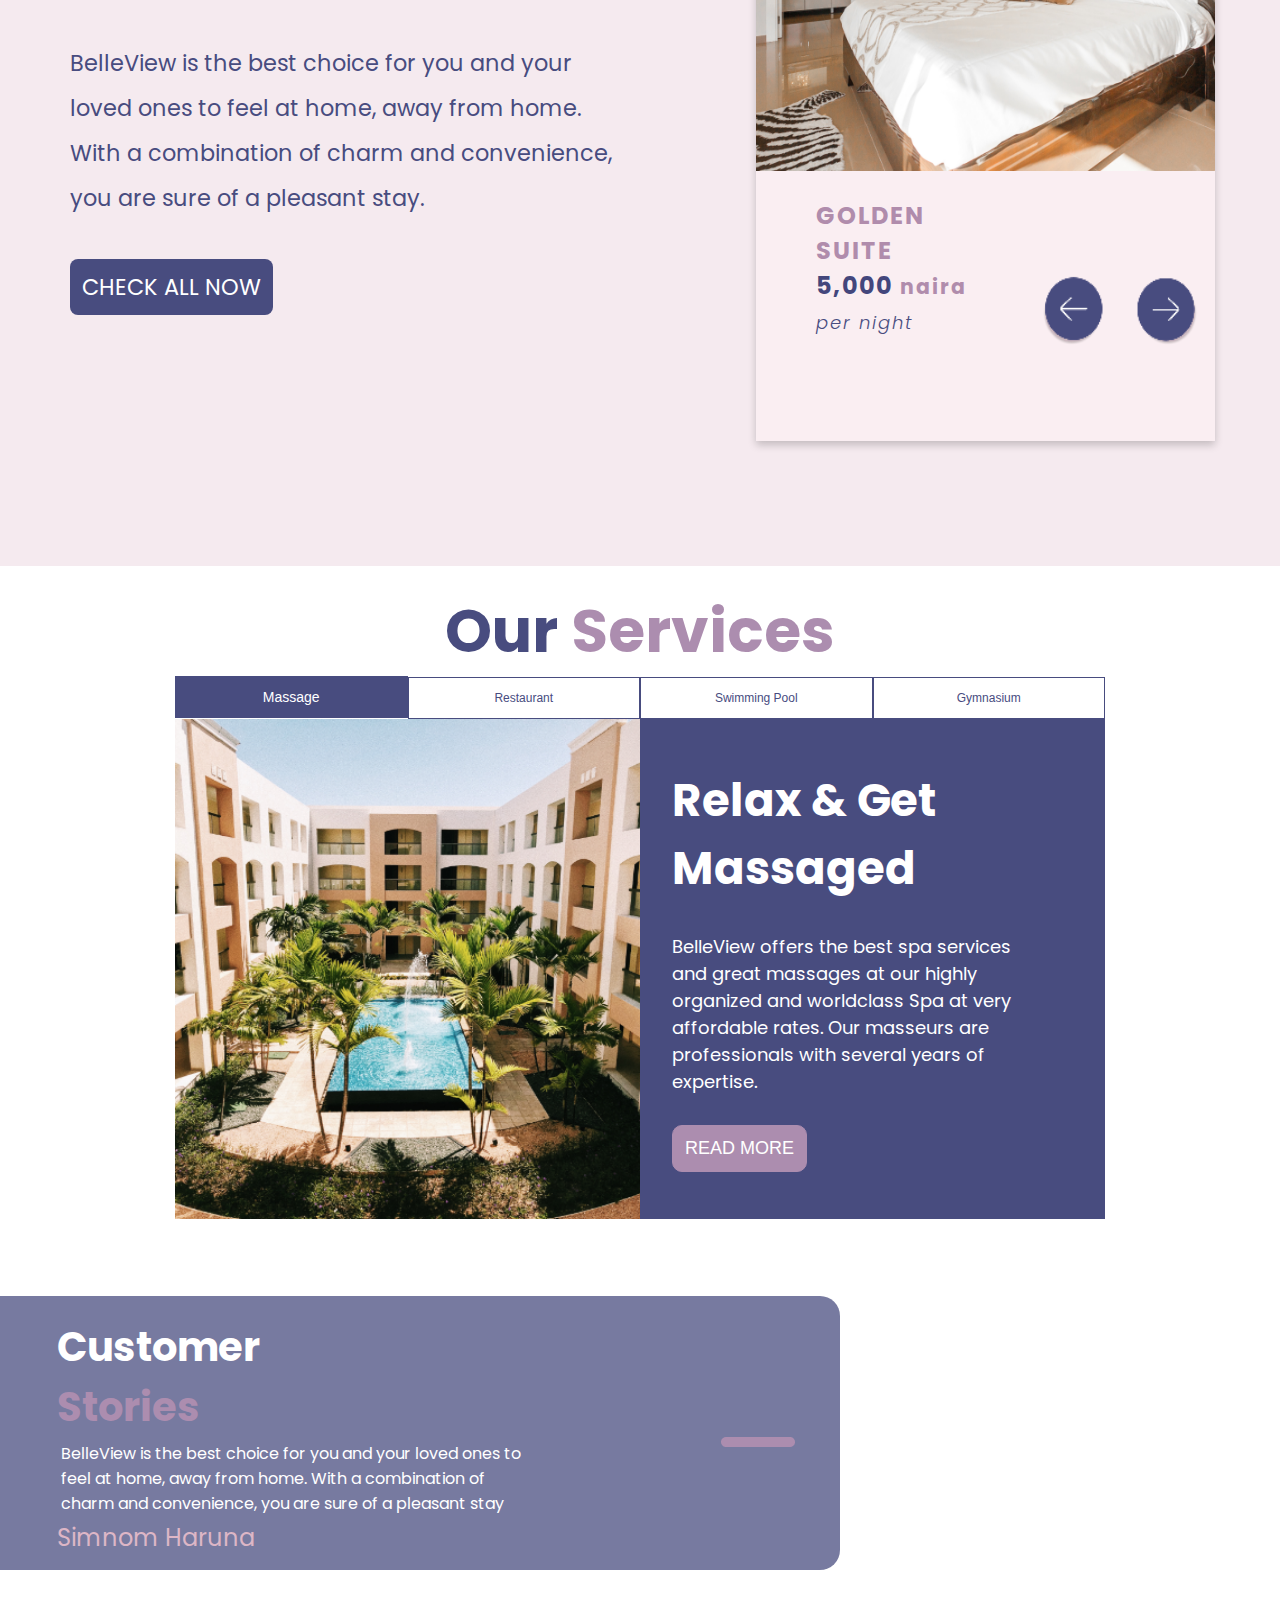
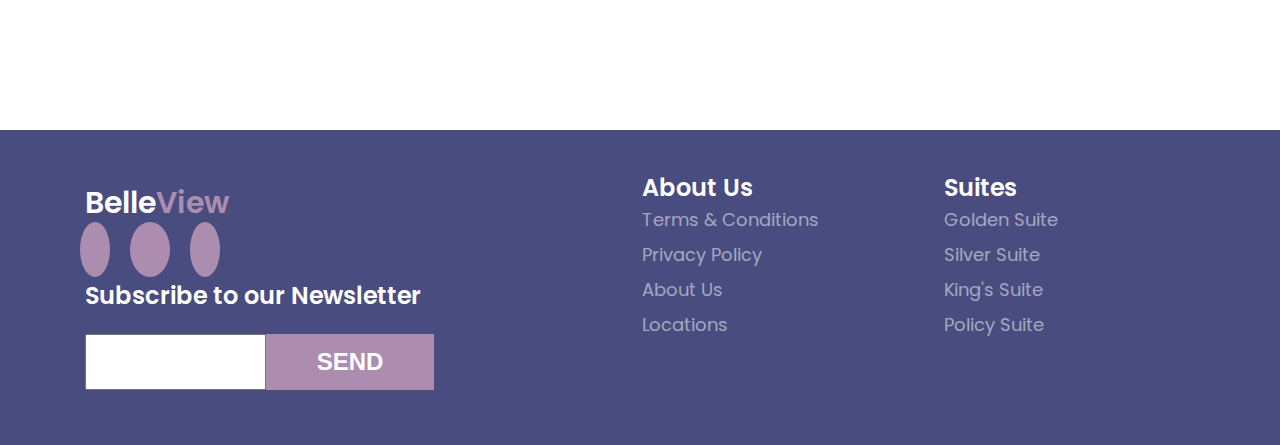
==== commit b56789b2: "Merge branch 'develop' into general-fix" ====
--- a/index.html
+++ b/index.html
@@ -1,7 +1,7 @@
 <!DOCTYPE html>
 <html lang="en">
   <head>
-    <meta charset="UTF-8" />
+    <meta charset="UTF-8">
     <meta name="viewport" content="width=device-width, user-scalable=no">
     <link
       rel="stylesheet"
@@ -10,20 +10,21 @@
       crossorigin="anonymous"
     />
     <link rel="shortcut icon" href="./assets/images/favicon.png" type="image/x-icon">
-    <link rel="stylesheet" href="./assets/css/index.css" />
-    <link rel="stylesheet" href="./assets/css/footer.css" />
-    <link rel="stylesheet" href="./assets/css/header.css" />
+    <link rel="stylesheet" href="./assets/css/index.css">
+    <link rel="stylesheet" href="./assets/css/animate.css">
+    <link rel="stylesheet" href="./assets/css/footer.css">
+    <link rel="stylesheet" href="./assets/css/header.css">
     <title>Belle View Hotel | Homepage</title>
   </head>
 
-  <body onload="reduceOurServices()" 
+  <body onload="reduceOurServices()"
   onresize="reduceOurServices()">
     <div class="container">
-
-      <!--Loading animation config-->
+      <!--Load animation goes in here-->
       <div class="preloader">
-        <img src="./assets/images/spinner.svg" alt="spinner">
+  <img src="./assets/images/spinner.svg" alt="spinner">
       </div>
+      <!---Load animation ends-->
       
       <nav class="nav">
         <a class='logo-link' href="/index.html">
@@ -139,12 +140,70 @@
               to meet the highest international standards.
             </p>
             <br />
-            <a href="#" type="button">CONTACT US</a>
-          </div>
+            <a href="contact-us.html" class="contact-us" type="button"> CONTACT US</a>
+          </div>
+        </div>
+
+        <!--stack view-->
+        <div class="about-image-mobile">
+          <br>
+          <aside>
+
+            <img src="./assets/images/about_us.png" class="main-about-image" alt="About Us" />
+
+          </aside>
         </div>
       </div>
 
       <!-- Special deals section -->
+
+      <!--<div class="special-sec">-->
+        <!--<div class="flexy-special">-->
+          <!--<div class="special-title">-->
+            <!--<h2>-->
+              <!--Special<span class="comp"> <br>Deals</span><img src="./assets/images/home-rectangle-2.png" alt=""/>-->
+            <!--</h2>-->
+            <!--&lt;!&ndash;<span class="bar-three"></span>&ndash;&gt;-->
+          <!--</div>-->
+          <!--<div class="welcome-text">-->
+            <!--<p>-->
+              <!--BelleView is the best choice for you and your loved ones to feel-->
+              <!--at home, away from home. With a combination of charm and-->
+              <!--convenience, you are sure of a pleasant stay.-->
+            <!--</p>-->
+            <!--<br />-->
+            <!--<a style="padding: 12px;" href="#services">CHECK ALL NOW</a>-->
+          <!--</div>-->
+        <!--</div>-->
+        <!--<div class="special-img">-->
+          <!--<aside>-->
+
+            <!--<div class="container card2 card-big">-->
+
+            <!--<div class="container card2">-->
+
+              <!--<div class="card-body">-->
+                <!--&lt;!&ndash;<span class="tag-label">SALE 30%</span>&ndash;&gt;-->
+                <!--<img src="./assets/images/golden_suite.png" class="suite-images" alt="Golden Suite">-->
+                <!--<div class="flex-direction">-->
+                  <!--<div class="title">-->
+                    <!--<h5 class="card-title">GOLDEN SUITE <br>-->
+                      <!--<p class="card-text">5,000 <span class="text3">naira</span> <br>-->
+                      <!--<i class="text4">per night</i></p>-->
+                    <!--</h5>-->
+                  <!--</div>-->
+                <!--<div class="flex direction">-->
+                  <!--<img src="./assets/images/arrow-left.png" class="suite-images arrow arrow-left" alt="Arrow Left">-->
+                  <!--<img src="./assets/images/arrow-right.png" class="suite-images arrow arrow-right" alt="Arrow Right">-->
+                <!--</div>-->
+
+                <!--</div>-->
+
+              <!--</div>-->
+            <!--</div>-->
+          <!--</aside>-->
+        <!--</div>-->
+      <!--</div>-->
 
       <div class="special-sec">
         <div class="flexy-special">
@@ -166,11 +225,8 @@
         </div>
         <div class="special-img">
           <aside>
-          
+
             <div class="container card2 card-big">
-
-            <div class="container card2">
-
               <div class="card-body">
                 <!--<span class="tag-label">SALE 30%</span>-->
                 <img src="./assets/images/golden_suite.png" class="suite-images" alt="Golden Suite">
@@ -178,21 +234,22 @@
                   <div class="title">
                     <h5 class="card-title">GOLDEN SUITE <br>
                       <p class="card-text">5,000 <span class="text3">naira</span> <br>
-                      <i class="text4">per night</i></p>
+                        <i class="text4">per night</i></p>
                     </h5>
                   </div>
-                <div class="flex direction">
-                  <img src="./assets/images/arrow-left.png" class="suite-images arrow arrow-left" alt="Arrow Left">
-                  <img src="./assets/images/arrow-right.png" class="suite-images arrow arrow-right" alt="Arrow Right">
+                  <div class="flex direction">
+                    <img src="./assets/images/arrow-left.png" class="suite-images arrow arrow-left" alt="Arrow Left">
+                    <img src="./assets/images/arrow-right.png" class="suite-images arrow arrow-right" alt="Arrow Right">
+                  </div>
+
                 </div>
 
-                </div>
-
               </div>
             </div>
           </aside>
         </div>
       </div>
+
       <img
         class="img-two-elipse"
         src="./assets/ellipse/merged/ellipse-3.png"
--- a/assets/css/index.css
+++ b/assets/css/index.css
@@ -18,27 +18,13 @@
     scroll-behavior: smooth !important;
     font-family: poppins;
     overflow-x: hidden;
+    scroll-behavior: smooth;
+
 }
 
 .container {
     padding: 0;
     margin: 0;
-}
-
-/* Loader customization */
-.preloader {
-    display: flex;
-    justify-content: center;
-    align-items: center;
-    height: 100vh;
-    width: 100%;
-    background: rgb(238, 216, 225);
-    position: fixed;
-    pointer-events: none;
-    top: 0;
-    left: 0;
-    z-index: 9999;
-    transition: opacity 0.3s linear;
 }
 
 /* customization for welcome section goes here */
@@ -189,7 +175,15 @@
     padding: 24px 0;
     width: 100%;
     height: 110vh;
-    margin-top: 10vh;
+    margin-top: -21vh;
+    
+}
+
+.home-welcome-title {
+    margin: 80px 0 -80px -20px;
+    font-size: 1.5em;
+    animation-name: slideInLeft;
+    animation-duration: 2s;
 }
 
 .home-welcome .home-welcome-left-container {
@@ -328,7 +322,6 @@
         font-weight: bold;
         font-size: 48px;
         color: #484C7F;
-        margin: 6px 0;
     }
 }
 
@@ -336,9 +329,9 @@
     .home-welcome .home-welcome-title h1 {
         font-style: normal;
         font-weight: bold;
-        font-size: 35px;
+        font-size: 55px;
         color: #484C7F;
-        margin: 6px 0;
+        margin: 6px 30px;
     }
 }
 
@@ -367,10 +360,13 @@
 }
 
 .home-welcome .home-welcome-text {
+    margin-top: 100px;
     font-style: normal;
-    font-size: 20px;
-    line-height: 27px;
+    font-size: 1.4em;
+    line-height: 2;
     color: rgba(72, 76, 127, 0.74);
+    animation-name: slideInLeft;
+    animation-duration: 2s;
 }
 
 @media screen and (max-width: 346px) {
@@ -419,14 +415,17 @@
     }
 
     .home-welcome .home-welcome-title h1 {
-        font-size: 30px;
+        font-size: 1.5em;
         color: #484C7F;
         margin: -6px 0 0 0;
     }
 
     .home-welcome .home-welcome-text {
-        font-size: 14px;
-    }
+    font-size: 1.5em;
+    margin-left: -30px;
+    margin-right: -30px;
+    }
+
 }
 
 @media screen and (min-width: 383px) and (max-width: 512px) {
@@ -437,7 +436,15 @@
 
 @media screen and (min-width: 513px) and (max-width: 792px) {
     .home-welcome .home-welcome-text {
-        font-size: 16px;
+        font-size: 2em;
+        width: 100%;
+    }
+
+    .home-welcome [class*="col-"] {
+        float: none;
+        width: 100%;
+        /* margin-left: 85px; */
+        height: 50%;
     }
 
 
@@ -454,31 +461,62 @@
     color: white;
     margin: 24px 0;
     font-size: 14px;
+    animation-name: slideInLeft;
+    animation-duration: 2s;
 }
 
 .home-welcome .img-container img {
     float: right;
-    min-width: 100%;
-    max-width: 100%;
-    max-height: 580px;
-    min-height: 580px;
+    min-width: 90%;
+    height: 90%;
+    margin-top: 50px;
+    margin-right: 50px;
 }
 
 /*mobile view*/
+@media screen and (min-width: 201px) and (max-width: 470px) {
+    .home-welcome .img-container img {
+        float: right;
+        width: 100%;
+        max-height: 320px;
+        min-height: 320px;
+        margin-right: 0;
+        margin-bottom: 80px
+    }
+}
+
 @media screen and (min-width: 701px) and (max-width: 850px) {
     .home-welcome .img-container img {
         float: right;
-        min-width: 100%;
-        max-width: 100%;
-        max-height: 380px;
-        min-height: 380px;
-    }
-
-
-
+        
+    }
+
+
+    .home-welcome .home-welcome-book-now-btn button {
+        font-size: 1.5em;
+    }
+
+    .about-text {
+        font-size: 2em!important;
+        width: 100%!important;
+        
+    }
+
+    .about-title {
+        height: 20vh;
+    }
+
+    .welcome-text {
+        font-size: 1.4em;
+        line-height: 2;
+    }
 }
 
 @media screen and (min-width: 851px) and (max-width: 1150px) {
+    .home-welcome {
+        height: 50vh;
+    }
+    
     .home-welcome .img-container img {
         float: right;
         min-width: 100%;
@@ -515,6 +553,7 @@
         background-color: #F8F0F4;
         padding: 4px 0;
         width: 100%;
+        height: auto;
     }
 
     .home-welcome .home-welcome-left-container {
@@ -557,10 +596,25 @@
     margin-top: 5px;
 }
 
+.about-title {
+    animation-name: slideInRight;
+    animation-duration: 2s;
+}
+
 .about-text {
     color: #484c7f;
     padding: 0 22px;
-}
+    font-size: 1.4em;
+    line-height: 2;margin-top: -80px;
+    animation-name: slideInRight;
+    animation-duration: 2s;
+}
+
+    .about-image img {
+        width: 75%!important;
+        margin-top: 50px;
+        margin-left: 50px;
+    }
 
 @media screen and (max-width: 1000px) {
 
@@ -602,6 +656,11 @@
         margin-left: 80px;
     }
 }
+@media screen and (min-width: 371px) and (max-width: 480px) {
+    .about-title {
+        margin-bottom: 120px;
+    }
+}
 
 @media screen and (min-width: 450px) and (max-width: 600px) {
     .about-text {
@@ -631,8 +690,9 @@
     border-radius: 8px;
     height: 35px;
     width: 120px;
-    padding: 10px;
+    padding: 20px;
     margin-top: 40px;
+    font-size: .7em;
 }
 
 /* Special Section */
@@ -641,6 +701,7 @@
     background: #f5eaef;
     justify-content: space-around;
 }
+
 
 
 .special-img .aside-des {
@@ -793,8 +854,8 @@
         box-shadow: 0 4px 8px 0 rgba(0, 0, 0, 0.2);
         transition: 0.3s;
         width: 100%;
-        height: 100vh;
-        margin-left: -40px;
+        height: 70vh;
+        margin-left: -20px;
     }
 
     .card-title {
@@ -822,7 +883,7 @@
 
     .arrow {
         height: 10vh;
-        width: 100%;
+        width: 80%;
         margin-top: 130px;
         margin-left: -80px;
     }
@@ -852,15 +913,15 @@
     }
 
     .card-body {
-        width: 150%;
+        width: 120%;
         height: 100vh;
-        margin-left: -136px;
+        margin-left: -50px;
         margin-bottom: 50px;
     }
 
     .card-title {
         color: #B08CAC;
-        font-size: 1em;
+        font-size: 1.5em;
         margin-left: -40px;
         letter-spacing: 2px;
     }
@@ -1114,6 +1175,23 @@
     margin-top: 134px;
     margin-left: -50%;
 }
+@media screen and (max-width: 800px) {
+    .about-image img {
+        display: none;
+    }
+    .about-image-mobile img {
+        display: block;
+    }
+}
+@media screen and (min-width: 801px) {
+    .about-image img {
+        display: block;
+    }
+    .about-image-mobile img {
+        display: none;
+    }
+}
+
 
 @media screen and (min-width: 300px) and (max-width: 800px) {
     .about-sec {
@@ -1134,6 +1212,12 @@
         width: 100%;
         height: auto;
         max-height: 450px;
+    }
+    .about-image-mobile img {
+        margin: 18px 0;
+        width: 100%;
+        height: auto;
+        max-height: 400px;
     }
 
     .flexy-about {
@@ -1175,6 +1259,21 @@
 
     .special-sec {
         display: block;
+    }
+}
+
+@media screen and (max-width: 300px) {
+    .about-sec {
+
+        display: block;
+
+    }
+    .about-image-mobile img {
+        margin: 18px 0;
+        width: 100%;
+        height: auto;
+        max-height: 320px;
+        min-height: 320px;
     }
 }
 
@@ -1793,4 +1892,4 @@
         max-height: 268px;
         margin-top: -125px;
     }
-}
+}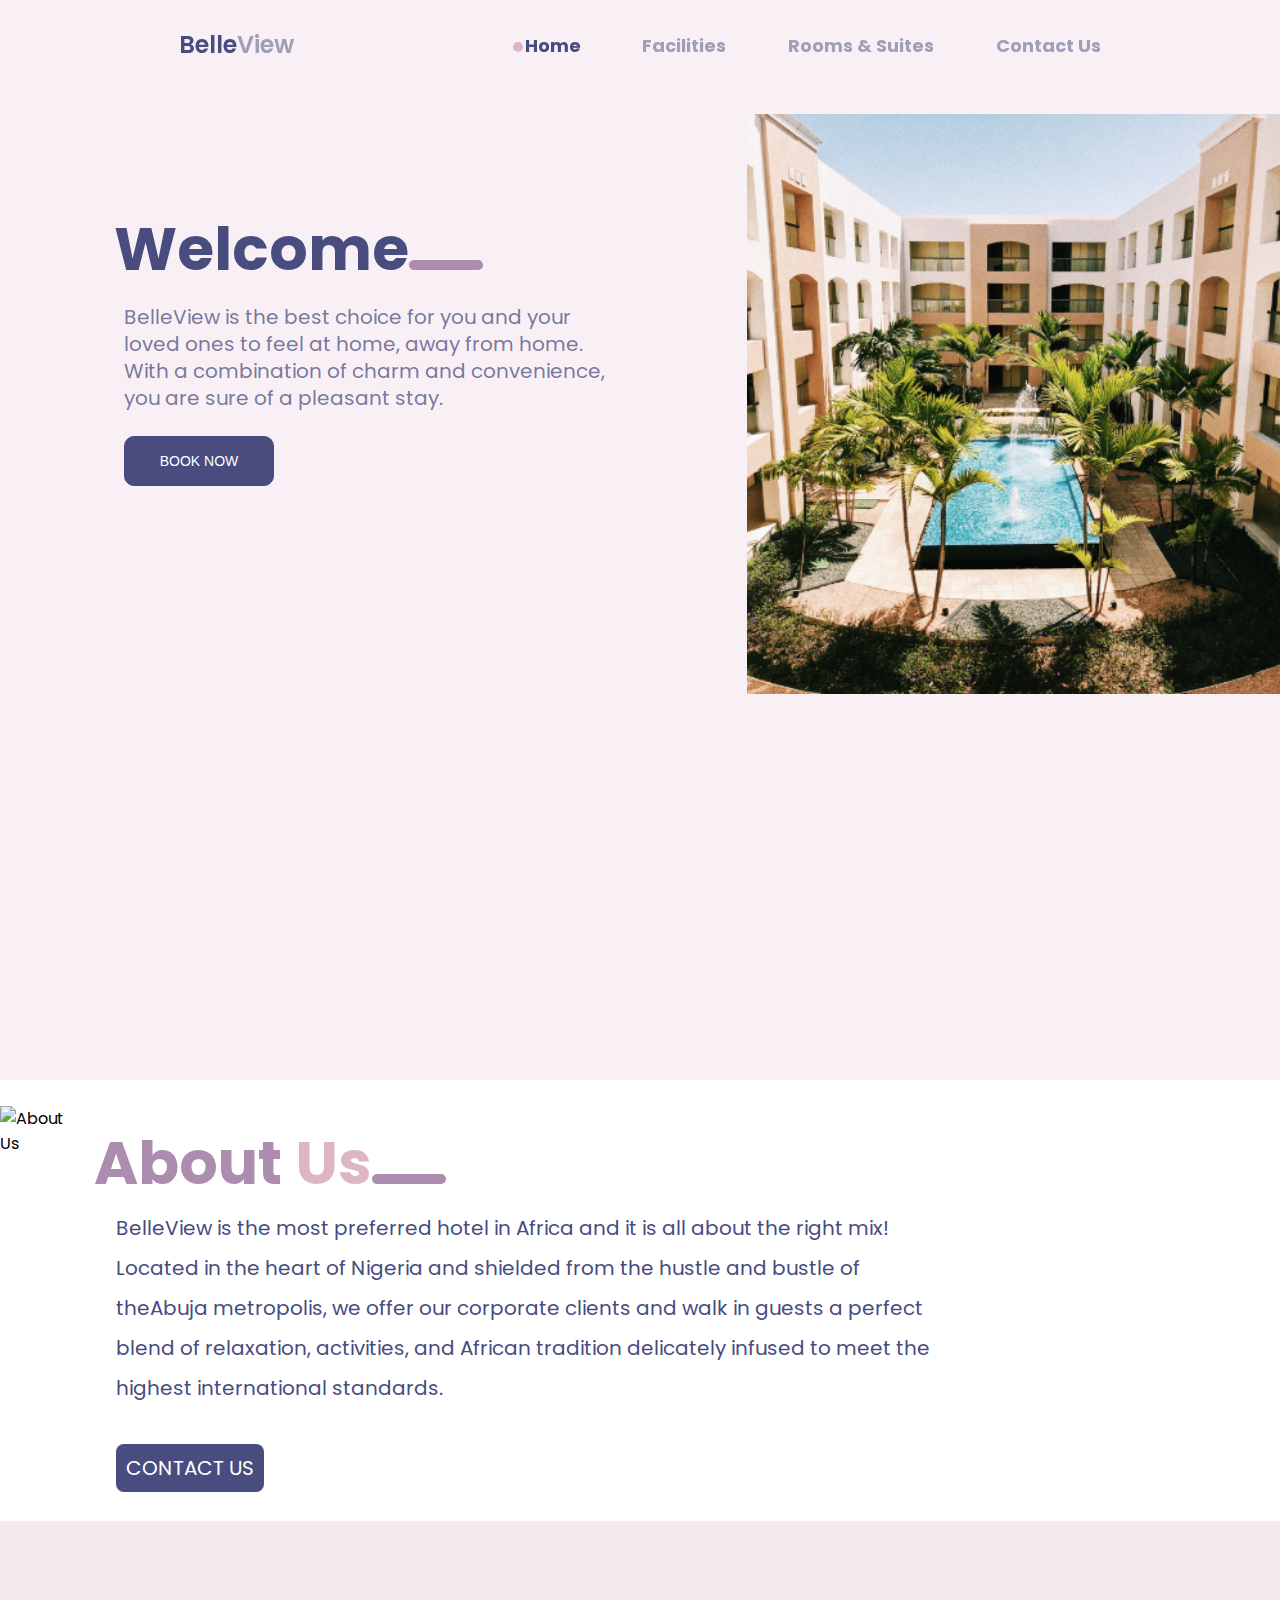
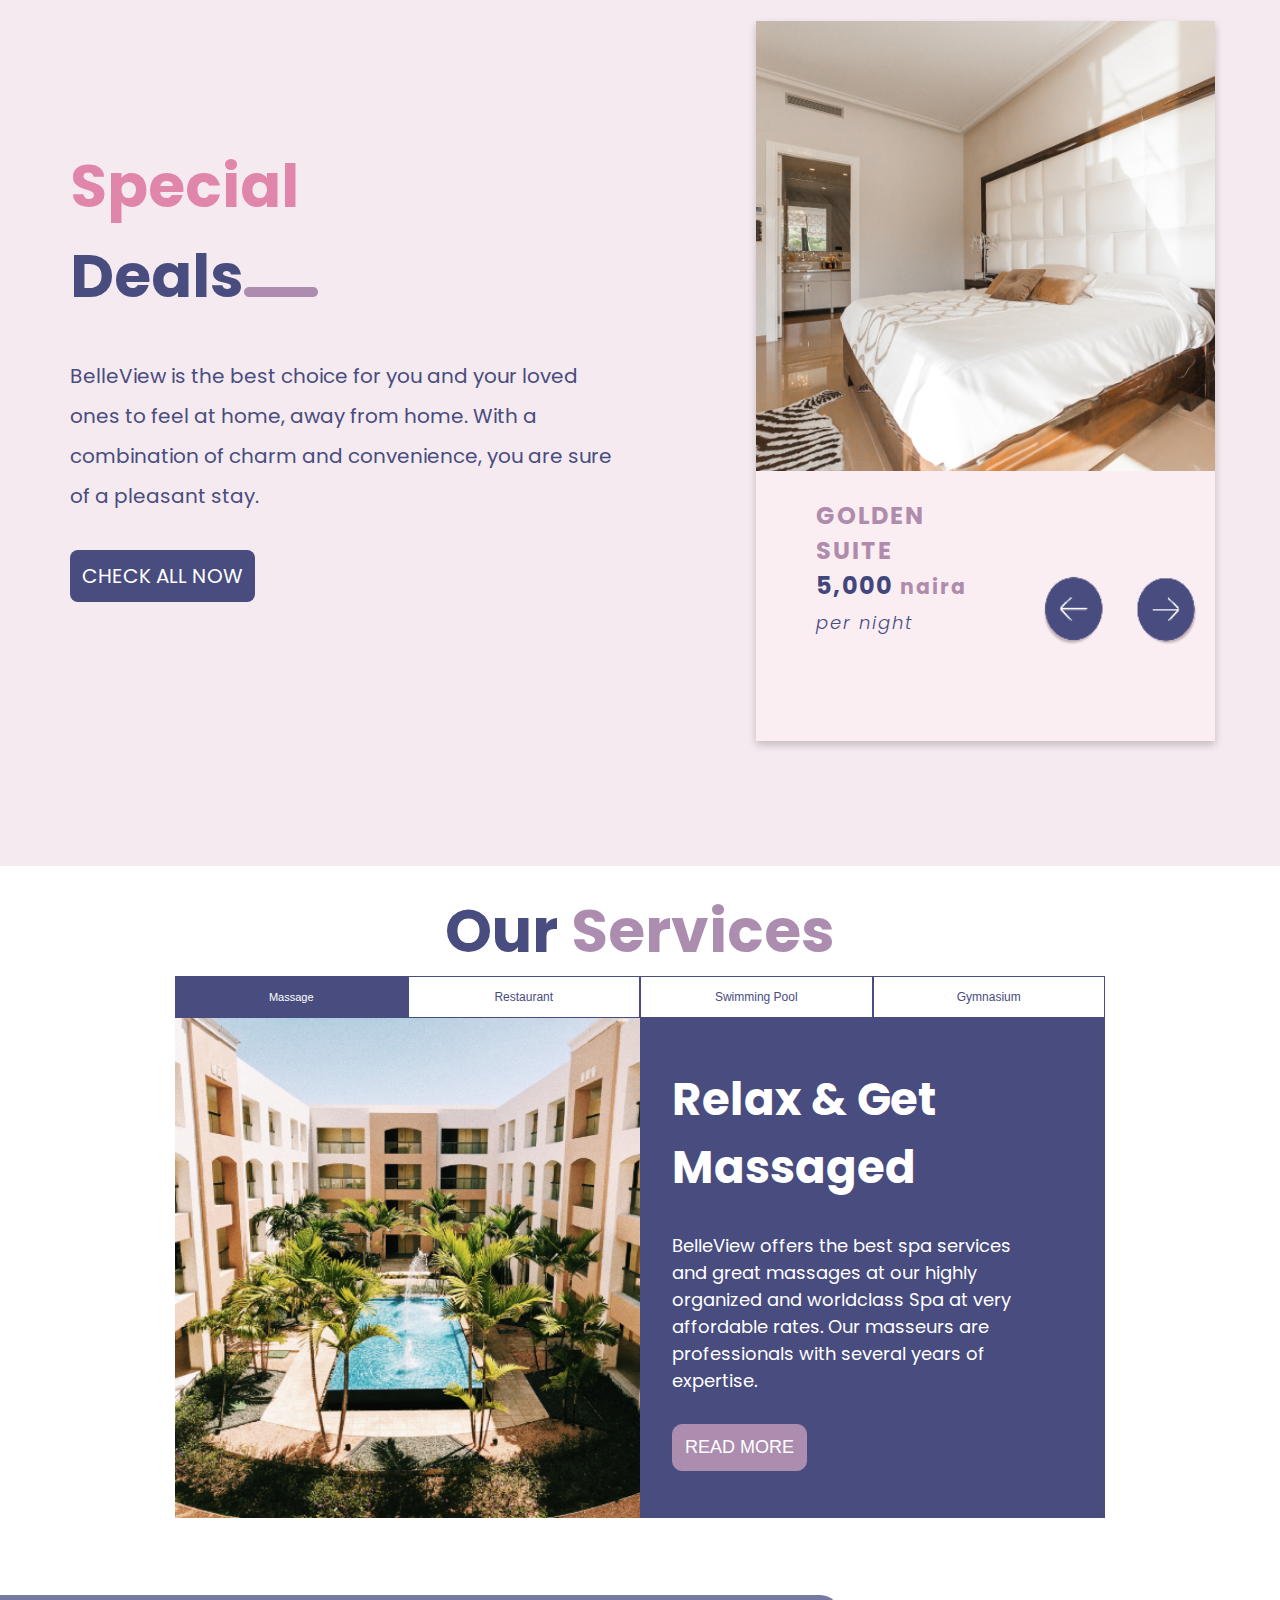
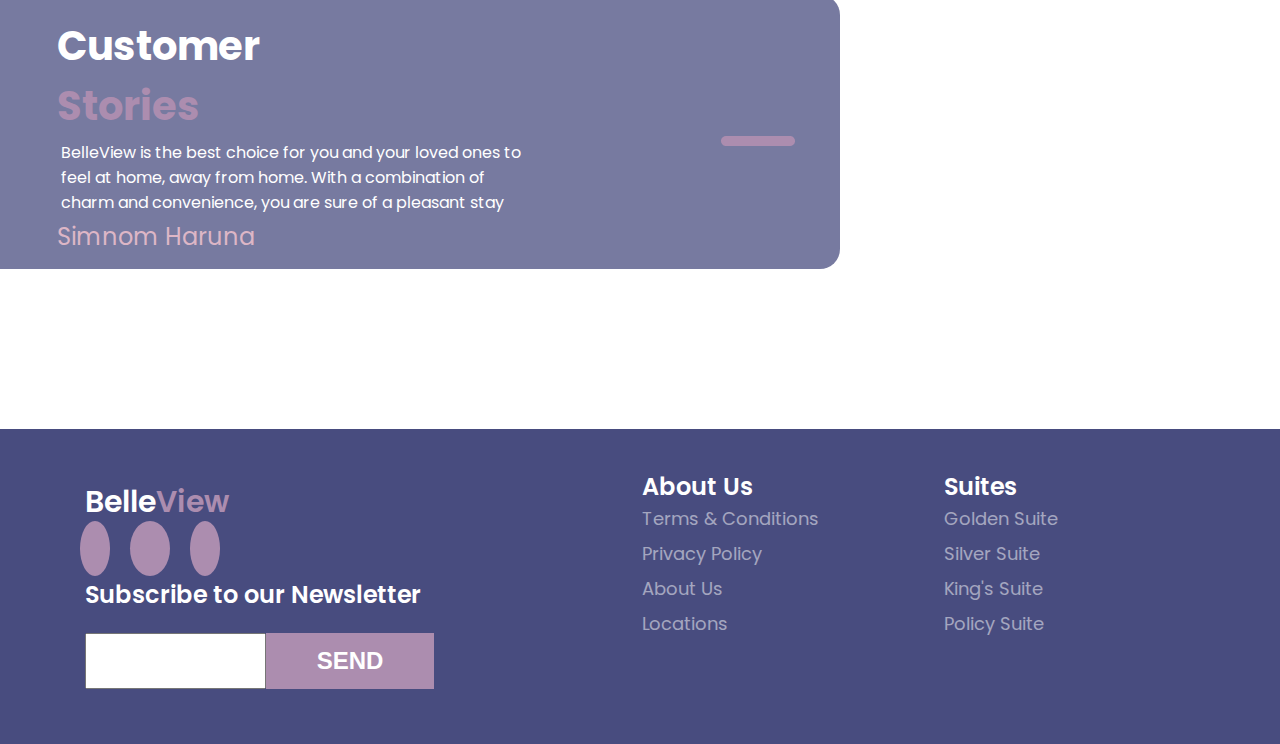
==== commit 7163096a: "loader issue" ====
--- a/index.html
+++ b/index.html
@@ -1,7 +1,7 @@
 <!DOCTYPE html>
 <html lang="en">
   <head>
-    <meta charset="UTF-8">
+    <meta charset="UTF-8" />
     <meta name="viewport" content="width=device-width, user-scalable=no">
     <link
       rel="stylesheet"
@@ -10,22 +10,15 @@
       crossorigin="anonymous"
     />
     <link rel="shortcut icon" href="./assets/images/favicon.png" type="image/x-icon">
-    <link rel="stylesheet" href="./assets/css/index.css">
-    <link rel="stylesheet" href="./assets/css/animate.css">
-    <link rel="stylesheet" href="./assets/css/footer.css">
-    <link rel="stylesheet" href="./assets/css/header.css">
+    <link rel="stylesheet" href="./assets/css/index.css" />
+    <link rel="stylesheet" href="./assets/css/footer.css" />
+    <link rel="stylesheet" href="./assets/css/header.css" />
     <title>Belle View Hotel | Homepage</title>
   </head>
 
   <body onload="reduceOurServices()"
   onresize="reduceOurServices()">
     <div class="container">
-      <!--Load animation goes in here-->
-      <div class="preloader">
-  <img src="./assets/images/spinner.svg" alt="spinner">
-      </div>
-      <!---Load animation ends-->
-      
       <nav class="nav">
         <a class='logo-link' href="/index.html">
         <div class="logo">
@@ -140,7 +133,7 @@
               to meet the highest international standards.
             </p>
             <br />
-            <a href="contact-us.html" class="contact-us" type="button"> CONTACT US</a>
+            <a href="#" type="button">CONTACT US</a>
           </div>
         </div>
 
@@ -148,9 +141,7 @@
         <div class="about-image-mobile">
           <br>
           <aside>
-
-            <img src="./assets/images/about_us.png" class="main-about-image" alt="About Us" />
-
+            <img src="./assets/images/about_us.png" alt="About Us" />
           </aside>
         </div>
       </div>
--- a/assets/css/index.css
+++ b/assets/css/index.css
@@ -1,764 +1,676 @@
-@import url('https://fonts.googleapis.com/css2?family=Poppins&display=swap');
+@import url("https://fonts.googleapis.com/css2?family=Poppins&display=swap");
 
 :root {
-    --primary-color: #DDB6C6;
-    --seccondary-color: rgb(83, 87, 148);
-    --aux-color: #E5E5E5;
-    --combo-color: #AC8DAF;
+  --primary-color: #ddb6c6;
+  --seccondary-color: rgb(83, 87, 148);
+  --aux-color: #e5e5e5;
+  --combo-color: #ac8daf;
 }
 
 * {
-
-    margin: 0;
-    padding: 0;
-    box-sizing: border-box;
+  margin: 0;
+  padding: 0;
+  box-sizing: border-box;
 }
 
 html {
-    scroll-behavior: smooth !important;
-    font-family: poppins;
-    overflow-x: hidden;
-    scroll-behavior: smooth;
-
+  scroll-behavior: smooth !important;
+  font-family: poppins;
+  overflow-x: hidden;
 }
 
 .container {
-    padding: 0;
-    margin: 0;
+  padding: 0;
+  margin: 0;
 }
 
 /* customization for welcome section goes here */
 .welcome-sec {
-    display: flex;
-    background: rgb(238, 216, 225);
-    justify-content: space-between;
+  display: flex;
+  background: rgb(238, 216, 225);
+  justify-content: space-between;
 }
 
 .side-image img {
-    width: 320px;
-    background-size: contain;
+  width: 320px;
+  background-size: contain;
+}
+
+.home-welcome-title {
+
+  animation-name: slideInLeft;
+  animation-duration: 2s;
 }
 
 .welcome-text {
-    margin-top: 35px;
-    color: #484c7f
+  margin-top: 35px;
+  color: #484c7f;
 }
 
 .welcome-title {
-    color: #484c7f;
-    font-size: 30px;
+  color: #484c7f;
+  font-size: 30px;
 }
 
 .flexy {
-    display: flex;
-    flex-direction: column;
-    justify-content: center;
-    padding: 45px;
+  display: flex;
+  flex-direction: column;
+  justify-content: center;
+  padding: 45px;
 }
 
 .welcome-sec a {
-    text-decoration: none;
-    color: white;
-    background: #484c7f;
-    border-radius: 8px;
-    height: 35px;
-    width: 110px;
-    padding: 8px;
+  text-decoration: none;
+  color: white;
+  background: #484c7f;
+  border-radius: 8px;
+  height: 35px;
+  width: 110px;
+  padding: 8px;
 }
 
 .bar-one {
-    position: absolute;
-    width: 76.35px;
-    height: 10.18px;
-    left: 21%;
-    bottom: 80%;
-    background: #DDB6C6;
-    border-radius: 20px;
+  position: absolute;
+  width: 76.35px;
+  height: 10.18px;
+  left: 21%;
+  bottom: 80%;
+  background: #ddb6c6;
+  border-radius: 20px;
 }
 
 
 /*welcome section*/
 
-
 .home-welcome .row::after {
-    content: "";
-    clear: both;
-    display: table;
+  content: "";
+  clear: both;
+  display: table;
 }
 
 .home-welcome [class*="col-"] {
-    float: left;
+  float: left;
 }
 
 .home-welcome .col-1 {
-    width: 8.33%;
+  width: 8.33%;
 }
 
 .home-welcome .col-2 {
-    width: 16.66%;
+  width: 16.66%;
 }
 
 .home-welcome .col-3 {
-    width: 25%;
+  width: 25%;
 }
 
 .home-welcome .col-4 {
-    width: 33.33%;
+  width: 33.33%;
 }
 
 .home-welcome .col-5 {
-    width: 41.66%;
+  width: 41.66%;
 }
 
 .home-welcome .col-6 {
-    width: 50%;
+  width: 50%;
 }
 
 .home-welcome .col-7 {
-    width: 58.33%;
+  width: 58.33%;
 }
 
 .home-welcome .col-8 {
-    width: 66.66%;
+  width: 66.66%;
 }
 
 .home-welcome .col-9 {
-    width: 75%;
+  width: 75%;
 }
 
 .home-welcome .col-10 {
-    width: 83.33%;
+  width: 83.33%;
 }
 
 .home-welcome .col-11 {
-    width: 91.66%;
+  width: 91.66%;
 }
 
 .home-welcome .col-12 {
-    width: 100%;
+  width: 100%;
 }
 
 .img-one-elipse {
-    position: absolute;
-    left: .1rem;
-    top: 26rem;
-    height: 20rem;
-
+  position: absolute;
+  left: 0.1rem;
+  top: 26rem;
+  height: 20rem;
 }
 
 .img-three-elipse {
-    position: absolute;
-    right: .1rem;
-    top: 170rem;
-    height: 20rem;
-
+  position: absolute;
+  right: 0.1rem;
+  top: 170rem;
+  height: 20rem;
 }
 
 .img-two-elipse {
-    position: absolute;
-    left: .1rem;
-    top: 122rem;
-    height: 20rem;
-
+  position: absolute;
+  left: 0.1rem;
+  top: 122rem;
+  height: 20rem;
 }
 
 .img-four-elipse {
-    position: absolute;
-    left: .1rem;
-    top: 202rem;
-    height: 16rem;
-
+  position: absolute;
+  left: 0.1rem;
+  top: 202rem;
+  height: 16rem;
 }
 
 .home-welcome {
-    background-color: #F8F0F4;
-    padding: 24px 0;
-    width: 100%;
-    height: 110vh;
-    margin-top: -21vh;
-    
-}
-
-.home-welcome-title {
-    margin: 80px 0 -80px -20px;
-    font-size: 1.5em;
-    animation-name: slideInLeft;
-    animation-duration: 2s;
+  background-color: #f8f0f4;
+  padding: 24px 0;
+  width: 100%;
+  height: 110vh;
+  margin-top: 10vh;
 }
 
 .home-welcome .home-welcome-left-container {
-    padding: 5em 7em;
+  padding: 5em 7em;
 }
 
 /*mobile view*/
 @media screen and (min-width: 701px) and (max-width: 850px) {
-    .home-welcome .home-welcome-left-container {
-        padding: 2em 3em;
-    }
-
-    .img-one-elipse {
-        display: none;
-
-    }
-
-    .img-three-elipse {
-        display: none;
-
-    }
-
-    .img-two-elipse {
-        display: none;
-    }
-
-    .img-four-elipse {
-        display: none;
-
-    }
+  .home-welcome .home-welcome-left-container {
+    padding: 2em 3em;
+  }
+
+  .img-one-elipse {
+    display: none;
+  }
+
+  .img-three-elipse {
+    display: none;
+  }
+
+  .img-two-elipse {
+    display: none;
+  }
+
+  .img-four-elipse {
+    display: none;
+  }
 }
 
 @media screen and (min-width: 701px) and (max-width: 778px) {
-    .home-welcome .home-welcome-left-container {
-        padding: 1em 2em;
-    }
-
-    .img-one-elipse {
-        display: none;
-
-    }
-
-    .img-three-elipse {
-        display: none;
-
-    }
-
-    .img-two-elipse {
-        display: none;
-    }
-
-    .img-four-elipse {
-        display: none;
-
-    }
+  .home-welcome .home-welcome-left-container {
+    padding: 1em 2em;
+  }
+
+  .img-one-elipse {
+    display: none;
+  }
+
+  .img-three-elipse {
+    display: none;
+  }
+
+  .img-two-elipse {
+    display: none;
+  }
+
+  .img-four-elipse {
+    display: none;
+  }
+
+  .card2 {
+    margin-left: 123px;
+    width: 80%;
+  }
 }
 
 @media screen and (min-width: 851px) and (max-width: 1150px) {
-    .home-welcome .home-welcome-left-container {
-        padding: 3em 4em;
-    }
+  .home-welcome .home-welcome-left-container {
+    padding: 3em 4em;
+  }
 }
 
 @media screen and (min-width: 1150px) and (max-width: 1260px) {
-    .home-welcome .home-welcome-left-container {
-        padding: 4em 5em;
-    }
+  .home-welcome .home-welcome-left-container {
+    padding: 4em 5em;
+  }
 }
 
 .home-welcome .home-welcome-title h1 {
+  font-style: normal;
+  font-weight: bold;
+  font-size: 60px;
+  color: #484c7f;
+  margin: 10px 2px;
+}
+
+/*mobile view*/
+@media screen and (min-width: 331px) and (max-width: 430px) {
+  .home-welcome .col-7 {
+    width: 100%;
+  }
+
+  .img-one-elipse {
+    display: none;
+  }
+
+  .img-three-elipse {
+    display: none;
+  }
+
+  .img-two-elipse {
+    display: none;
+  }
+
+  .img-four-elipse {
+    display: none;
+  }
+
+  .home-welcome .home-welcome-title h1 {
+    font-size: 38px;
+    color: #484c7f;
+    margin: 2px 0;
+  }
+}
+
+@media screen and (min-width: 431px) and (max-width: 510px) {
+  .home-welcome .col-7 {
+    width: 100%;
+  }
+
+  .img-one-elipse {
+    display: none;
+  }
+
+  .img-three-elipse {
+    display: none;
+  }
+
+  .img-two-elipse {
+    display: none;
+  }
+
+  .img-four-elipse {
+    display: none;
+  }
+
+  .home-welcome .home-welcome-title h1 {
     font-style: normal;
     font-weight: bold;
-    font-size: 60px;
-    color: #484C7F;
+    font-size: 48px;
+    color: #484c7f;
+    margin: 6px 0;
+  }
+}
+
+@media screen and (min-width: 701px) and (max-width: 778px) {
+  .home-welcome .home-welcome-title h1 {
+    font-style: normal;
+    font-weight: bold;
+    font-size: 35px;
+    color: #484c7f;
+    margin: 6px 0;
+  }
+}
+
+@media screen and (min-width: 778px) and (max-width: 850px) {
+  .home-welcome .home-welcome-title h1 {
+    font-style: normal;
+    font-weight: bold;
+    font-size: 57px;
+    color: #484c7f;
     margin: 10px 2px;
+  }
+}
+
+@media screen and (min-width: 850px) and (max-width: 946px) {
+  .home-welcome .home-welcome-title h1 {
+    font-style: normal;
+    font-weight: bold;
+    font-size: 50px;
+    color: #484c7f;
+    margin: 6px 0;
+  }
+}
+
+.content {
+  padding: 0 12px 0 12px;
+}
+
+.home-welcome .home-welcome-text {
+  font-style: normal;
+  font-size: 20px;
+  line-height: 27px;
+  color: rgba(72, 76, 127, 0.74);
+}
+
+@media screen and (max-width: 346px) {
+  .home-welcome .col-7 {
+    width: 100%;
+  }
+
+  .home-welcome .home-welcome-title h1 {
+    font-size: 28px;
+    color: #484c7f;
+    margin: -6px 0 0 0;
+  }
+
+  .home-welcome .home-welcome-text {
+    font-size: 12px;
+  }
+
+  .home-welcome .home-welcome-title h1 img {
+    width: 48px;
+  }
+}
+
+@media screen and (min-width: 316px) and (max-width: 346px) {
+  .home-welcome .col-7 {
+    width: 100%;
+  }
+
+  .home-welcome .home-welcome-left-container {
+    padding: 1em 2em;
+  }
+
+  .home-welcome .home-welcome-title h1 {
+    font-size: 30px;
+    color: #484c7f;
+    margin: -6px 0 0 0;
+  }
+
+  .home-welcome .home-welcome-text {
+    font-size: 14px;
+  }
+}
+
+@media screen and (min-width: 346px) and (max-width: 383px) {
+  .home-welcome .col-7 {
+    width: 100%;
+  }
+
+  .home-welcome .home-welcome-title h1 {
+    font-size: 30px;
+    color: #484c7f;
+    margin: -6px 0 0 0;
+  }
+
+  .home-welcome .home-welcome-text {
+    font-size: 18px;
+  }
+}
+
+@media screen and (min-width: 383px) and (max-width: 512px) {
+  .home-welcome .home-welcome-text {
+    font-size: 20px;
+    line-height: 2;
+  }
+}
+
+@media screen and (min-width: 513px) and (max-width: 792px) {
+  .home-welcome .home-welcome-text {
+    font-size: 16px;
+  }
+}
+
+.home-welcome .home-welcome-book-now-btn button {
+  width: 150px;
+  height: 50px;
+  background: #484c7f;
+  border: 1px solid #484c7f;
+  border-radius: 10px;
+  cursor: pointer;
+  font-weight: 500;
+  color: white;
+  margin: 24px 0;
+  font-size: 14px;
+}
+
+.home-welcome .img-container img {
+  float: right;
+  min-width: 100%;
+  max-width: 100%;
+  max-height: 580px;
+  min-height: 580px;
 }
 
 /*mobile view*/
-@media screen and (min-width: 331px) and (max-width: 430px) {
-    .home-welcome .col-7 {
-        width: 100%;
-    }
-
-    .img-one-elipse {
-        display: none;
-
-    }
-
-    .img-three-elipse {
-        display: none;
-
-    }
-
-    .img-two-elipse {
-        display: none;
-    }
-
-    .img-four-elipse {
-        display: none;
-
-    }
-
-    .home-welcome .home-welcome-title h1 {
-        font-size: 38px;
-        color: #484C7F;
-        margin: 2px 0;
-    }
-}
-
-@media screen and (min-width: 431px) and (max-width: 510px) {
-    .home-welcome .col-7 {
-        width: 100%;
-    }
-
-    .img-one-elipse {
-        display: none;
-
-    }
-
-    .img-three-elipse {
-        display: none;
-
-    }
-
-    .img-two-elipse {
-        display: none;
-    }
-
-    .img-four-elipse {
-        display: none;
-
-    }
-
-    .home-welcome .home-welcome-title h1 {
-        font-style: normal;
-        font-weight: bold;
-        font-size: 48px;
-        color: #484C7F;
-    }
-}
-
-@media screen and (min-width: 701px) and (max-width: 778px) {
-    .home-welcome .home-welcome-title h1 {
-        font-style: normal;
-        font-weight: bold;
-        font-size: 55px;
-        color: #484C7F;
-        margin: 6px 30px;
-    }
-}
-
-@media screen and (min-width: 778px) and (max-width: 850px) {
-    .home-welcome .home-welcome-title h1 {
-        font-style: normal;
-        font-weight: bold;
-        font-size: 57px;
-        color: #484C7F;
-        margin: 10px 2px;
-    }
-}
-
-@media screen and (min-width: 850px) and (max-width: 946px) {
-    .home-welcome .home-welcome-title h1 {
-        font-style: normal;
-        font-weight: bold;
-        font-size: 50px;
-        color: #484C7F;
-        margin: 6px 0;
-    }
-}
-
-.content {
+@media screen and (min-width: 201px) and (max-width: 470px) {
+  .home-welcome .img-container img {
+    float: right;
+    min-width: 100%;
+    max-width: 100%;
+    max-height: 320px;
+    min-height: 320px;
+  }
+}
+
+@media screen and (min-width: 701px) and (max-width: 850px) {
+  .home-welcome .img-container img {
+    float: right;
+    min-width: 100%;
+    max-width: 100%;
+    max-height: 380px;
+    min-height: 380px;
+  }
+}
+
+@media screen and (min-width: 851px) and (max-width: 1150px) {
+  .home-welcome .img-container img {
+    float: right;
+    min-width: 100%;
+    max-width: 100%;
+    max-height: 420px;
+    min-height: 420px;
+  }
+}
+
+/*mobile view*/
+
+@media screen and (max-width: 700px) {
+  .home-welcome .col-5 {
+    width: 100%;
+  }
+
+  .home-welcome .col-7 {
+    width: 100%;
+  }
+
+  .home-welcome .home-welcome-bg {
+    clear: both;
+  }
+
+  .home-welcome .home-welcome-bg img {
+    min-width: 100%;
+    max-width: 100%;
+    max-height: 580px;
+    min-height: 580px;
+  }
+
+  .home-welcome {
+    background-color: #f8f0f4;
+    padding: 4px 0;
+    width: 100%;
+    height: auto;
+  }
+
+  .home-welcome .home-welcome-left-container {
+    padding: 2em 1.5em;
+  }
+
+  /*.home-welcome .home-welcome-title h1 {*/
+  /*font-size: 58px;*/
+  /*margin: 10px 2px;*/
+  /*}*/
+  .content {
     padding: 0 12px 0 12px;
-}
-
-.home-welcome .home-welcome-text {
-    margin-top: 100px;
-    font-style: normal;
-    font-size: 1.4em;
-    line-height: 2;
-    color: rgba(72, 76, 127, 0.74);
-    animation-name: slideInLeft;
-    animation-duration: 2s;
-}
-
-@media screen and (max-width: 346px) {
-    .home-welcome .col-7 {
-        width: 100%;
-    }
-
-    .home-welcome .home-welcome-title h1 {
-        font-size: 28px;
-        color: #484C7F;
-        margin: -6px 0 0 0;
-    }
-
-    .home-welcome .home-welcome-text {
-        font-size: 12px;
-    }
-
-    .home-welcome .home-welcome-title h1 img {
-        width: 48px;
-    }
-}
-
-@media screen and (min-width: 316px) and (max-width: 346px) {
-    .home-welcome .col-7 {
-        width: 100%;
-    }
-
-    .home-welcome .home-welcome-left-container {
-        padding: 1em 2em;
-    }
-
-    .home-welcome .home-welcome-title h1 {
-        font-size: 30px;
-        color: #484C7F;
-        margin: -6px 0 0 0;
-    }
-
-    .home-welcome .home-welcome-text {
-        font-size: 14px;
-    }
-}
-
-@media screen and (min-width: 346px) and (max-width: 383px) {
-    .home-welcome .col-7 {
-        width: 100%;
-    }
-
-    .home-welcome .home-welcome-title h1 {
-        font-size: 1.5em;
-        color: #484C7F;
-        margin: -6px 0 0 0;
-    }
-
-    .home-welcome .home-welcome-text {
-    font-size: 1.5em;
-    margin-left: -30px;
-    margin-right: -30px;
-    }
-
-}
-
-@media screen and (min-width: 383px) and (max-width: 512px) {
-    .home-welcome .home-welcome-text {
-        font-size: 15px;
-    }
-}
-
-@media screen and (min-width: 513px) and (max-width: 792px) {
-    .home-welcome .home-welcome-text {
-        font-size: 2em;
-        width: 100%;
-    }
-
-    .home-welcome [class*="col-"] {
-        float: none;
-        width: 100%;
-        /* margin-left: 85px; */
-        height: 50%;
-    }
-
-
-}
-
-.home-welcome .home-welcome-book-now-btn button {
+  }
+
+  .home-welcome .home-welcome-book-now-btn button {
     width: 150px;
     height: 50px;
-    background: #484C7F;
-    border: 1px solid #484C7F;
-    border-radius: 10px;
     cursor: pointer;
-    font-weight: 500;
-    color: white;
     margin: 24px 0;
     font-size: 14px;
-    animation-name: slideInLeft;
-    animation-duration: 2s;
-}
-
-.home-welcome .img-container img {
-    float: right;
-    min-width: 90%;
-    height: 90%;
-    margin-top: 50px;
-    margin-right: 50px;
-}
-
-/*mobile view*/
-@media screen and (min-width: 201px) and (max-width: 470px) {
-    .home-welcome .img-container img {
-        float: right;
-        width: 100%;
-        max-height: 320px;
-        min-height: 320px;
-        margin-right: 0;
-        margin-bottom: 80px
-    }
-}
-
-@media screen and (min-width: 701px) and (max-width: 850px) {
-    .home-welcome .img-container img {
-        float: right;
-        
-    }
-
-
-    .home-welcome .home-welcome-book-now-btn button {
-        font-size: 1.5em;
-    }
-
-    .about-text {
-        font-size: 2em!important;
-        width: 100%!important;
-        
-    }
-
-    .about-title {
-        height: 20vh;
-    }
-
-    .welcome-text {
-        font-size: 1.4em;
-        line-height: 2;
-    }
-}
-
-@media screen and (min-width: 851px) and (max-width: 1150px) {
-    .home-welcome {
-        height: 50vh;
-    }
-    
-    .home-welcome .img-container img {
-        float: right;
-        min-width: 100%;
-        max-width: 100%;
-        max-height: 420px;
-        min-height: 420px;
-    }
-}
-
-
-/*mobile view*/
-
-@media screen and (max-width: 700px) {
-    .home-welcome .col-5 {
-        width: 100%;
-    }
-
-    .home-welcome .col-7 {
-        width: 100%;
-    }
-
-    .home-welcome .home-welcome-bg {
-        clear: both;
-    }
-
-    .home-welcome .home-welcome-bg img {
-        min-width: 100%;
-        max-width: 100%;
-        max-height: 580px;
-        min-height: 580px;
-    }
-
-    .home-welcome {
-        background-color: #F8F0F4;
-        padding: 4px 0;
-        width: 100%;
-        height: auto;
-    }
-
-    .home-welcome .home-welcome-left-container {
-        padding: 2em 3em;
-    }
-
-    /*.home-welcome .home-welcome-title h1 {*/
-    /*font-size: 58px;*/
-    /*margin: 10px 2px;*/
-    /*}*/
-    .content {
-        padding: 0 12px 0 12px;
-    }
-
-    .home-welcome .home-welcome-book-now-btn button {
-        width: 150px;
-        height: 50px;
-        cursor: pointer;
-        margin: 24px 0;
-        font-size: 14px;
-    }
-}
-
+  }
+}
 
 /* About section */
 .about-sec {
-
-    display: flex;
-    width: 100%;
-    padding: 26px 0;
-
+  display: flex;
+  width: 100%;
+  padding: 26px 0;
 }
 
 .flexy-about {
-    width: 70%;
-    display: flex;
-    justify-content: space-evenly;
-    flex-direction: column;
-    padding: 7px;
-    margin-top: 5px;
-}
-
-.about-title {
-    animation-name: slideInRight;
-    animation-duration: 2s;
+  width: 70%;
+  display: flex;
+  justify-content: space-evenly;
+  flex-direction: column;
+  padding: 7px;
+  margin-top: 5px;
 }
 
 .about-text {
-    color: #484c7f;
-    padding: 0 22px;
-    font-size: 1.4em;
-    line-height: 2;margin-top: -80px;
-    animation-name: slideInRight;
-    animation-duration: 2s;
-}
-
-    .about-image img {
-        width: 75%!important;
-        margin-top: 50px;
-        margin-left: 50px;
-    }
+  color: #484c7f;
+  font-size: 20px;
+  padding: 0 22px;
+  line-height: 2;
+}
 
 @media screen and (max-width: 1000px) {
-
-.card-title {
-    color: #B08CAC;
+  .card-title {
+    color: #b08cac;
     font-size: 3em;
     font-weight: 700;
     padding: 40px 60px;
     letter-spacing: 2px;
-     margin-left: 40px;
-}
-
-    .card-title {
-        color: #B08CAC;
-        font-size: 3em;
-        font-weight: 700;
-        padding: 20px 60px;
-        letter-spacing: 2px;
-        margin-left: 40px;
-    }
-
-    .card-text {
-        color: #43467C;
-        font-size: 1em;
-        font-weight: 700;
-        margin-left: 0px;
-    }
-
-
-    .card2 {
-        margin-top: 70px;
-        margin-left: 80px;
-    }
-
-    .arrow {
-        height: 20vh;
-        width: 100%;
-        margin-top: 130px;
-        margin-left: 80px;
-    }
-}
-@media screen and (min-width: 371px) and (max-width: 480px) {
-    .about-title {
-        margin-bottom: 120px;
-    }
-}
-
-@media screen and (min-width: 450px) and (max-width: 600px) {
-    .about-text {
-        padding: 0 22px;
-    }
-}
-
-.about-title {
-    color: #AC8DAF;
-    font-size: 60px;
-    font-weight: bold;
-}
-
-.about-title .comp {
-    color: #DDB6C6;
-}
-
-.about-image img {
-    width: 95%;
-    height: auto;
-}
-
-.about-sec a {
-    text-decoration: none;
-    color: white;
-    background: #484c7f;
-    border-radius: 8px;
-    height: 35px;
-    width: 120px;
-    padding: 20px;
-    margin-top: 40px;
-    font-size: .7em;
-}
-
-/* Special Section */
-.special-sec {
-    display: flex;
-    background: #f5eaef;
-    justify-content: space-around;
-}
-
-
-
-.special-img .aside-des {
-    background: rgb(100, 103, 145);
-    margin-top: -7px;
-    width: 100%;
-}
-
-.special-img {
-    height: 105vh;
-}
-
-.welcome-text {
-    font-size: 1.4em;
-    line-height: 2;
-}
-
-
-.card-body {
-    background-color: #FAEEF2;
-    box-shadow: 0 4px 8px 0 rgba(0, 0, 0, 0.2);
-    transition: 0.3s;
-    width: 100%;
-    height: 80vh;
-    margin-left: -40px;
-    margin-top: 100px;
-}
-
-.card-title {
-    color: #B08CAC;
-    font-size: 1.5em;
+    margin-left: 40px;
+  }
+
+  .card-title {
+    color: #b08cac;
+    font-size: 3em;
     font-weight: 700;
     padding: 20px 60px;
     letter-spacing: 2px;
-}
-
-.card-text {
-    color: #43467C;
+    margin-left: 40px;
+  }
+
+  .card-text {
+    color: #43467c;
     font-size: 1em;
     font-weight: 700;
-}
-
+    margin-left: 0px;
+  }
+
+  .card2 {
+    margin-top: 70px;
+    margin-left: 80px;
+  }
+
+  .arrow {
+    height: 20vh;
+    width: 100%;
+    margin-top: 130px;
+    margin-left: 80px;
+  }
+}
+
+@media screen and (min-width: 450px) and (max-width: 600px) {
+  .about-text {
+    padding: 0 22px;
+  }
+}
+
+.about-title {
+  color: #ac8daf;
+  font-size: 60px;
+  font-weight: bold;
+}
+
+.about-title .comp {
+  color: #ddb6c6;
+}
+
+.about-image img {
+  width: 95%;
+  height: auto;
+}
+
+.about-sec a {
+  text-decoration: none;
+  color: white;
+  background: #484c7f;
+  border-radius: 8px;
+  height: 35px;
+  width: 120px;
+  padding: 10px;
+  margin-top: 40px;
+}
+
+/* Special Section */
+.special-sec {
+  display: flex;
+  background: #f5eaef;
+  justify-content: space-around;
+}
+
+.special-img .aside-des {
+  background: rgb(100, 103, 145);
+  margin-top: -7px;
+  width: 100%;
+}
+
+.special-img {
+  height: 105vh;
+}
+
+.welcome-text {
+  font-size: 20px;
+
+  line-height: 2;
+}
+
+.card-body {
+  background-color: #faeef2;
+  box-shadow: 0 4px 8px 0 rgba(0, 0, 0, 0.2);
+  transition: 0.3s;
+  width: 100%;
+  height: 80vh;
+  margin-left: -40px;
+  margin-top: 100px;
+}
+
+.card-title {
+  color: #b08cac;
+  font-size: 1.5em;
+  font-weight: 700;
+  padding: 20px 60px;
+  letter-spacing: 2px;
+}
+
+.card-text {
+  color: #43467c;
+  font-size: 1em;
+  font-weight: 700;
+}
 
 .card2 {
-    margin-top: 20px;
-    margin-left: 80px;
+  margin-top: 20px;
+  margin-left: 80px;
 }
 
 .suite-images {
-    height: 50vh;
-    width: 100%;
-}
-
-
-
-
-
+  height: 50vh;
+  width: 100%;
+}
 
 /*.tag-label {
     background-color: #43467C;
@@ -772,1124 +684,1099 @@
 }
 */
 .flex-direction {
-    display: flex;
-}
-
-
+  display: flex;
+}
 
 .arrow {
+  height: 10vh;
+  width: 50%;
+  margin-top: 90px;
+  margin-left: -20px;
+}
+
+.arrow-left {
+  margin-right: 5px;
+}
+
+.arrow-right {
+  margin-left: 5px;
+}
+
+.text3 {
+  font-size: 0.85em;
+  color: #b08cac;
+}
+
+.text4 {
+  font-size: 0.75em;
+  color: #484c7f;
+  font-weight: 300;
+}
+
+.bar-two {
+  position: absolute;
+  width: 76.35px;
+  height: 10.18px;
+  left: 44%;
+  top: 72%;
+  background: #ddb6c6;
+  border-radius: 20px;
+}
+
+.special-text {
+  color: #484c7f;
+  line-height: 2;
+  font-size: 20px;
+}
+
+.special-title {
+  color: rgb(224, 134, 171);
+  font-size: 40px;
+  font-weight: bold;
+}
+
+@media screen and (min-width: 200px) and (max-width: 365px) {
+  .special-title {
+    font-size: 16px;
+  }
+
+  .special-title img {
+    width: 40px;
+  }
+
+  .special-img {
+    height: 115vh;
+  }
+
+  .welcome-text {
+    font-size: 1.2em;
+    line-height: 2;
+  }
+
+  .card-body {
+    background-color: #faeef2;
+    box-shadow: 0 4px 8px 0 rgba(0, 0, 0, 0.2);
+    transition: 0.3s;
+    width: 100%;
+    height: 100vh;
+    margin-left: -40px;
+  }
+
+  .card-title {
+    color: #b08cac;
+    font-size: 1.3em;
+    font-weight: 700;
+    padding: 20px 60px;
+    letter-spacing: 2px;
+    margin-left: -40px;
+  }
+
+  .card-text {
+    color: #43467c;
+    font-size: 1em;
+    font-weight: 700;
+    margin-left: 0px;
+  }
+
+  .card2 {
+    margin-top: 70px;
+    margin-left: 67px;
+    width: 80%;
+  }
+
+  .arrow {
+    height: 10vh;
+    width: 100%;
+    margin-top: 130px;
+    margin-left: -80px;
+  }
+
+  .arrow-left {
+    margin-right: 5px;
+  }
+
+  .arrow-right {
+    margin-left: 5px;
+  }
+}
+
+@media screen and (min-width: 365px) and (max-width: 464px) {
+  .special-title {
+    font-size: 22px;
+  }
+
+  .special-title img {
+    width: 50px;
+  }
+
+  .special-img {
+    height: 120vh;
+  }
+
+  .card-body {
+    width: 100%;
+    height: 100vh;
+    margin-left: -39px;
+    margin-bottom: 50px;
+  }
+
+
+  .card-title {
+    color: #b08cac;
+    font-size: 1em;
+    margin-left: -40px;
+    letter-spacing: 2px;
+  }
+
+  .suite-images {
+    width: 100%;
+    height: 60%;
+  }
+
+  .arrow {
     height: 10vh;
     width: 50%;
     margin-top: 90px;
     margin-left: -20px;
-}
-
-
-.arrow-left {
+  }
+
+  .arrow-left {
     margin-right: 5px;
-}
-
-.arrow-right {
+  }
+
+  .arrow-right {
     margin-left: 5px;
-}
-
-.text3 {
-    font-size: .85em;
-    color: #B08CAC;
-}
-
-.text4 {
-    font-size: .75em;
-    color: #484C7F;
-    font-weight: 300;
-
-}
-
-
-.bar-two {
-    position: absolute;
-    width: 76.35px;
-    height: 10.18px;
-    left: 44%;
-    top: 72%;
-    background: #DDB6C6;
-    border-radius: 20px;
-}
-
-.special-text {
-    color: #484c7f;
-}
-
-.special-title {
-    color: rgb(224, 134, 171);
-    font-size: 40px;
-    font-weight: bold;
-}
-
-
-
-
-
-@media screen and (min-width: 200px) and (max-width: 365px) {
-    .special-title {
-        font-size: 16px;
-    }
-
-    .special-title img {
-        width: 40px;
-    }
-
-    .special-img {
-        height: 115vh;
-    }
-
-    .welcome-text {
-        font-size: 1.2em;
-        line-height: 2;
-    }
-
-
-    .card-body {
-        background-color: #FAEEF2;
-        box-shadow: 0 4px 8px 0 rgba(0, 0, 0, 0.2);
-        transition: 0.3s;
-        width: 100%;
-        height: 70vh;
-        margin-left: -20px;
-    }
-
-    .card-title {
-        color: #B08CAC;
-        font-size: 1.3em;
-        font-weight: 700;
-        padding: 20px 60px;
-        letter-spacing: 2px;
-        margin-left: -40px;
-    }
-
-    .card-text {
-        color: #43467C;
-        font-size: 1em;
-        font-weight: 700;
-        margin-left: 0px;
-    }
-
-
-    .card2 {
-        margin-top: 70px;
-        margin-left: 37px;
-        width: 90%;
-    }
-
-    .arrow {
-        height: 10vh;
-        width: 80%;
-        margin-top: 130px;
-        margin-left: -80px;
-    }
-
-
-    .arrow-left {
-        margin-right: 5px;
-    }
-
-    .arrow-right {
-        margin-left: 5px;
-    }
-
-}
-
-@media screen and (min-width: 365px) and (max-width: 464px) {
-    .special-title {
-        font-size: 22px;
-    }
-
-    .special-title img {
-        width: 50px;
-    }
-
-    .special-img {
-        height: 120vh;
-    }
-
-    .card-body {
-        width: 120%;
-        height: 100vh;
-        margin-left: -50px;
-        margin-bottom: 50px;
-    }
-
-    .card-title {
-        color: #B08CAC;
-        font-size: 1.5em;
-        margin-left: -40px;
-        letter-spacing: 2px;
-    }
-
-    .suite-images {
-        width: 100%;
-        height: 60%;
-    }
-
-
-
-    .arrow {
-        height: 10vh;
-        width: 50%;
-        margin-top: 90px;
-        margin-left: -20px;
-    }
-
-
-    .arrow-left {
-        margin-right: 5px;
-    }
-
-    .arrow-right {
-        margin-left: 5px;
-    }
-
-
+  }
 }
 
 @media screen and (min-width: 465px) and (max-width: 650px) {
-    .special-title {
-        font-size: 30px;
-    }
+  .special-title {
+    font-size: 30px;
+  }
 }
 
 .special-title .comp {
-    color: #484c7f;
-}
-
+  color: #484c7f;
+}
 
 .special-sec a {
-    text-decoration: none;
-    color: white;
-    background: #484c7f;
-    border-radius: 8px;
-    height: 35px;
-    width: 110px;
-    padding: 8px;
-    margin-top: 40px;
+  text-decoration: none;
+  color: white;
+  background: #484c7f;
+  border-radius: 8px;
+  height: 35px;
+  width: 110px;
+  padding: 8px;
+  margin-top: 40px;
 }
 
 .aside-des h4 {
-    color: rgb(238, 216, 225);
-    padding: 12px;
+  color: rgb(238, 216, 225);
+  padding: 12px;
 }
 
 .aside-des h5 {
-    color: #a6a8c0;
-    padding: 12px;
-    margin-top: -40px;
-    font-size: 18px;
+  color: #a6a8c0;
+  padding: 12px;
+  margin-top: -40px;
+  font-size: 18px;
 }
 
 .aside-des .naira {
-    color: rgb(238, 216, 225);
+  color: rgb(238, 216, 225);
 }
 
 .aside-des p {
-    color: rgb(238, 216, 225);
-    padding: 12px;
-    margin-top: -45px;
-    font-size: 12px;
+  color: rgb(238, 216, 225);
+  padding: 12px;
+  margin-top: -45px;
+  font-size: 12px;
 }
 
 .flexy-special {
+  display: flex;
+  flex-direction: column;
+  justify-content: center;
+  padding: 45px;
+  width: 50%;
+  margin-top: -50px;
+}
+
+/* Services section */
+
+.services-sec {
+  display: flex;
+  justify-content: center;
+  align-items: center;
+  background: #e5e5e5;
+}
+
+.services-text {
+  font-size: 30px;
+  text-align: center;
+  color: #484c7f;
+  background: #e5e5e5;
+}
+
+.services-text span {
+  color: rgb(226, 182, 200);
+}
+
+.services-title {
+  color: #484c7f;
+  font-size: 30px;
+}
+
+.bar-three {
+  position: absolute;
+  width: 74px;
+  height: 10px;
+  left: 15%;
+  top: 960px;
+  background: rgba(72, 76, 127, 0.74);
+  border-radius: 20px;
+}
+
+.details {
+  background: #484c7f;
+  height: 420px;
+  width: 320px;
+  margin-top: -12px;
+  padding: 12px;
+}
+
+.display-title h3 {
+  color: white;
+  font-size: 30px;
+}
+
+.display-text p {
+  color: white;
+  margin-bottom: 12px;
+}
+
+.display-text a {
+  text-decoration: none;
+  color: white;
+  background: #ac8daf;
+  height: 35px;
+  width: 110px;
+  padding: 8px;
+}
+
+.massage-display {
+  display: flex;
+  flex-direction: row;
+  align-items: center;
+  justify-content: center;
+  align-content: center;
+  justify-content: space-around;
+}
+
+.rooms-and-suites-search-container {
+  background: #e5e5e5;
+  text-align: center;
+}
+
+.rooms-and-suites-search-container .check-in-btn:hover,
+.check-in-btn:hover {
+  color: white;
+  background: #484c7f;
+}
+
+.rooms-and-suites-search-container .search-btn {
+  background: #484c7f;
+  border: 1px solid #484c7f;
+  color: #ffffff;
+  padding: 12px;
+  min-height: 42px;
+  font-size: 14px;
+  cursor: pointer;
+}
+
+.rooms-and-suites-search-container .check-out-btn,
+.check-in-btn {
+  background: white;
+  border: 1px solid #484c7f;
+  padding: 12px;
+  margin-left: -5px;
+  min-height: 42px;
+  font-size: 14px;
+  cursor: pointer;
+  color: #484c7f;
+}
+
+.massage-display img {
+  width: 350px;
+}
+
+nav {
+  background-color: rgba(221, 182, 198, 0.2);
+}
+
+/*Customer stories section */
+.stories-sec {
+  height: 100vh;
+  display: flex;
+  justify-content: space-around;
+  background: rgb(238, 216, 225);
+}
+
+.stories-title {
+  background: #484c7f;
+  height: 250px;
+  border-radius: 12px;
+  padding: 1em 2em;
+  margin-left: -50px;
+  width: 1005px;
+  margin-top: 10%;
+}
+
+.stories-title h3 {
+  font-size: 40px;
+  color: white;
+}
+
+.stories-title p {
+  color: white;
+}
+
+.stories-title #author {
+  color: rgb(226, 182, 200);
+}
+
+.stories-title .comp {
+  color: rgb(226, 182, 200);
+}
+
+.bar-four {
+  position: absolute;
+  width: 50px;
+  height: 10.18px;
+  left: 15%;
+  top: 1900px;
+  background: rgb(110, 105, 105);
+  border-radius: 20px;
+}
+
+.flexy-stories {
+  display: flex;
+  justify-content: center;
+  padding: 45px;
+}
+
+.stories-img img {
+  width: 250px;
+  margin-top: 134px;
+  margin-left: -50%;
+}
+
+@media screen and (max-width: 800px) {
+  .about-image img {
+    display: none;
+  }
+
+  .about-image-mobile img {
+    display: block;
+  }
+}
+
+@media screen and (min-width: 801px) {
+  .about-image img {
+    display: block;
+  }
+
+  .about-image-mobile img {
+    display: none;
+  }
+}
+
+@media screen and (min-width: 300px) and (max-width: 800px) {
+  .about-sec {
+    display: block;
+  }
+
+  .about-title {
+    font-size: 3rem;
+    padding: 0 18px;
+  }
+
+  .about-image img {
+    margin: 18px 0;
+    width: 100%;
+    height: auto;
+    max-height: 450px;
+  }
+
+  .about-image-mobile img {
+    margin: 18px 0;
+    width: 100%;
+    height: auto;
+    max-height: 400px;
+  }
+
+  .flexy-about {
+    width: 100%;
+  }
+
+  .details {
+    height: 100%;
+    width: 100%;
+    margin-top: 2px;
+  }
+
+  .massage-display img {
+    display: none;
+  }
+
+  .stories-img {
+    display: none;
+  }
+
+  .stories-title {
+    height: 100%;
+
+    margin-left: 0;
+    width: 100%;
+  }
+
+  .flexy-special {
     display: flex;
     flex-direction: column;
     justify-content: center;
     padding: 45px;
-    width: 50%;
-    margin-top: -50px;
-}
-
-/* Services section */
-
-.services-sec {
-    display: flex;
-    justify-content: center;
-    align-items: center;
-    background: #E5E5E5;
-}
-
-.services-text {
-    font-size: 30px;
+    width: 100%;
+    margin-top: 2%;
+  }
+
+  .special-sec {
+    display: block;
+  }
+}
+
+@media screen and (max-width: 300px) {
+  .about-sec {
+    display: block;
+  }
+
+  .about-image-mobile img {
+    margin: 18px 0;
+    width: 100%;
+    height: auto;
+    max-height: 320px;
+    min-height: 320px;
+  }
+}
+
+/*our services section*/
+
+.home-page-our-services {
+  margin: 20px;
+}
+
+.home-page-our-services .our-services-title h1 {
+  font-size: 60px;
+  text-align: center;
+}
+
+@media screen and (min-width: 200px) and (max-width: 440px) {
+  .home-page-our-services .our-services-title h1 {
+    font-size: 26px;
     text-align: center;
-    color: #484c7f;
-    background: #E5E5E5;
-}
-
-.services-text span {
-    color: rgb(226, 182, 200);
-}
-
-.services-title {
-    color: #484c7f;
-    font-size: 30px;
-}
-
-.bar-three {
-    position: absolute;
-    width: 74px;
-    height: 10px;
-    left: 15%;
-    top: 960px;
-    background: rgba(72, 76, 127, 0.74);
-    border-radius: 20px;
-}
-
-.details {
-    background: #484c7f;
-    height: 420px;
-    width: 320px;
-    margin-top: -12px;
-    padding: 12px;
-}
-
-.display-title h3 {
-    color: white;
-    font-size: 30px;
-}
-
-.display-text p {
-    color: white;
-    margin-bottom: 12px;
-}
-
-.display-text a {
-    text-decoration: none;
-    color: white;
-    background: #AC8DAF;
-    height: 35px;
-    width: 110px;
-    padding: 8px;
-}
-
-.massage-display {
-    display: flex;
-    flex-direction: row;
-    align-items: center;
-    justify-content: center;
-    align-content: center;
-    justify-content: space-around;
-}
-
-.rooms-and-suites-search-container {
-    background: #E5E5E5;
+  }
+
+  .home-page-our-services .our-services-title h1 img {
+    width: 30px;
+  }
+}
+
+@media screen and (min-width: 440px) and (max-width: 540px) {
+  .home-page-our-services .our-services-title h1 {
+    font-size: 40px;
     text-align: center;
-}
-
-.rooms-and-suites-search-container .check-in-btn:hover,
-.check-in-btn:hover {
-    color: white;
-    background: #484c7f;
-}
-
-.rooms-and-suites-search-container .search-btn {
-    background: #484c7f;
-    border: 1px solid #484c7f;
-    color: #ffffff;
-    padding: 12px;
-    min-height: 42px;
-    font-size: 14px;
-    cursor: pointer
-}
-
-.rooms-and-suites-search-container .check-out-btn,
-.check-in-btn {
-    background: white;
-    border: 1px solid #484c7f;
-    padding: 12px;
-    margin-left: -5px;
-    min-height: 42px;
-    font-size: 14px;
-    cursor: pointer;
-    color: #484c7f;
-}
-
-.massage-display img {
-    width: 350px;
-}
-
-nav {
-    background-color: rgba(221, 182, 198, 0.2);
-
-}
-
-/*Customer stories section */
-.stories-sec {
-    height: 100vh;
-    display: flex;
-    justify-content: space-around;
-    background: rgb(238, 216, 225);
-}
-
-.stories-title {
-    background: #484c7f;
-    height: 250px;
-    border-radius: 12px;
-    padding: 1em 2em;
-    margin-left: -50px;
-    width: 1005px;
-    margin-top: 10%;
-}
-
-.stories-title h3 {
-    font-size: 40px;
-    color: white;
-}
-
-.stories-title p {
-    color: white;
-}
-
-.stories-title #author {
-    color: rgb(226, 182, 200);
-}
-
-.stories-title .comp {
-    color: rgb(226, 182, 200);
-}
-
-.bar-four {
-    position: absolute;
-    width: 50px;
-    height: 10.18px;
-    left: 15%;
-    top: 1900px;
-    background: rgb(110, 105, 105);
-    border-radius: 20px;
-}
-
-.flexy-stories {
-    display: flex;
-    justify-content: center;
-    padding: 45px;
-}
-
-.stories-img img {
-    width: 250px;
-    margin-top: 134px;
-    margin-left: -50%;
-}
-@media screen and (max-width: 800px) {
-    .about-image img {
-        display: none;
-    }
-    .about-image-mobile img {
-        display: block;
-    }
-}
-@media screen and (min-width: 801px) {
-    .about-image img {
-        display: block;
-    }
-    .about-image-mobile img {
-        display: none;
-    }
-}
-
-
-@media screen and (min-width: 300px) and (max-width: 800px) {
-    .about-sec {
-
-        display: block;
-
-    }
-
-    .about-title {
-
-        font-size: 3rem;
-        padding: 0 18px;
-
-    }
-
-    .about-image img {
-        margin: 18px 0;
-        width: 100%;
-        height: auto;
-        max-height: 450px;
-    }
-    .about-image-mobile img {
-        margin: 18px 0;
-        width: 100%;
-        height: auto;
-        max-height: 400px;
-    }
-
-    .flexy-about {
-        width: 100%;
-    }
-
-    .details {
-
-        height: 100%;
-        width: 100%;
-        margin-top: 2px;
-
-    }
-
-    .massage-display img {
-        display: none;
-    }
-
-    .stories-img {
-        display: none;
-    }
-
-    .stories-title {
-
-        height: 100%;
-
-        margin-left: 0;
-        width: 100%;
-    }
-
-    .flexy-special {
-        display: flex;
-        flex-direction: column;
-        justify-content: center;
-        padding: 45px;
-        width: 100%;
-        margin-top: 2%;
-    }
-
-    .special-sec {
-        display: block;
-    }
-}
-
-@media screen and (max-width: 300px) {
-    .about-sec {
-
-        display: block;
-
-    }
-    .about-image-mobile img {
-        margin: 18px 0;
-        width: 100%;
-        height: auto;
-        max-height: 320px;
-        min-height: 320px;
-    }
-}
-
-
-
-/*our services section*/
-
-.home-page-our-services {
-    margin: 20px;
-}
-
-.home-page-our-services .our-services-title h1 {
+  }
+
+  .home-page-our-services .our-services-title h1 img {
+    width: 45px;
+  }
+}
+
+@media screen and (min-width: 540px) and (max-width: 800px) {
+  .home-page-our-services .our-services-title h1 {
     font-size: 60px;
     text-align: center;
-}
-
-@media screen and (min-width: 200px) and (max-width: 440px) {
-    .home-page-our-services .our-services-title h1 {
-        font-size: 26px;
-        text-align: center;
-    }
-
-    .home-page-our-services .our-services-title h1 img {
-        width: 30px;
-    }
-}
-
-@media screen and (min-width: 440px) and (max-width: 540px) {
-    .home-page-our-services .our-services-title h1 {
-        font-size: 40px;
-        text-align: center;
-    }
-
-    .home-page-our-services .our-services-title h1 img {
-        width: 45px;
-    }
-}
-
-@media screen and (min-width: 540px) and (max-width: 800px) {
-    .home-page-our-services .our-services-title h1 {
-        font-size: 60px;
-        text-align: center;
-    }
-
-    .home-page-our-services .our-services-title h1 img {
-        width: 55px;
-    }
+  }
+
+  .home-page-our-services .our-services-title h1 img {
+    width: 55px;
+  }
 }
 
 .home-page-our-services .services-container {
-    width: 75%;
+  width: 75%;
+  margin: auto;
+}
+
+@media screen and (max-width: 650px) {
+  .home-page-our-services .services-container {
+    width: 100%;
     margin: auto;
+  }
+}
+
+.home-page-our-services .services-container .service-btn {
+  background: #ffffff;
+  border: 1px solid #484c7f;
+  color: #484c7f;
+  padding: 12px;
+  width: 25%;
+  min-height: 42px;
+  font-size: 12px;
+  cursor: pointer;
+  outline: none;
+}
+
+@media screen and (min-width: 379px) and (max-width: 411px) {
+  .home-page-our-services .services-container .service-btn {
+    font-size: 12px;
+    padding: 3px 1px;
+  }
+}
+
+@media screen and (min-width: 412px) and (max-width: 520px) {
+  .home-page-our-services .services-container .service-btn {
+    font-size: 11px;
+    padding: 6px;
+  }
+}
+
+.home-page-our-services .services-container .service-btn:hover {
+  background: #484c7f;
+  border: 1px solid #484c7f;
+  color: #ffffff;
+  transition: ease 0.6s;
+}
+
+.home-page-our-services .services-container .service-btn.active {
+  background: #484c7f;
+  border: 1px solid #484c7f;
+  color: #ffffff;
+  min-height: 42px;
+  font-size: 11px;
+  cursor: pointer;
+  outline: none;
+}
+
+.home-page-our-services .services-container .service-content {
+  width: 100%;
+}
+
+.home-page-our-services .services-container .service-content .content-inner {
+  width: 50%;
+  float: left;
+  color: #ffffff;
 }
 
 @media screen and (max-width: 650px) {
-    .home-page-our-services .services-container {
-        width: 100%;
-        margin: auto;
-    }
-}
-
-.home-page-our-services .services-container .service-btn {
-    background: #FFFFFF;
-    border: 1px solid #484C7F;
-    color: #484C7F;
-    padding: 12px;
-    width: 25%;
-    min-height: 42px;
-    font-size: 12px;
-    cursor: pointer;
-    outline: none;
-}
-
-@media screen and (min-width: 379px) and (max-width: 411px) {
-    .home-page-our-services .services-container .service-btn {
-        font-size: 12px;
-        padding: 3px 1px;
-    }
-}
-
-@media screen and (min-width: 412px) and (max-width: 520px) {
-    .home-page-our-services .services-container .service-btn {
-        font-size: 12px;
-        padding: 6px;
-    }
-}
-
-.home-page-our-services .services-container .service-btn:hover {
-    background: #484C7F;
-    border: 1px solid #484C7F;
-    color: #FFFFFF;
-    transition: ease 0.6s;
-}
-
-.home-page-our-services .services-container .service-btn.active {
-    background: #484C7F;
-    border: 1px solid #484C7F;
-    color: #FFFFFF;
-    min-height: 42px;
+  .home-page-our-services .services-container .service-content .content-inner {
+    width: 100%;
+  }
+}
+
+.home-page-our-services .services-container .service-content .content-inner img {
+  width: 100%;
+  max-height: 500px;
+}
+
+.home-page-our-services .services-container .service-content .text {
+  background-color: #484c7f;
+  max-height: 500px;
+  min-height: 500px;
+}
+
+@media screen and (max-width: 650px) {
+  .home-page-our-services .services-container .content .content-inner {
+    width: 100%;
+  }
+}
+
+.home-page-our-services .services-container .service-content .content-inner .text-container {
+  margin: 3em 2em;
+  width: 100%;
+}
+
+.home-page-our-services .services-container .service-content .content-inner .text-container h1 {
+  font-size: 45px;
+  width: 95%;
+  margin-bottom: 30px;
+}
+
+@media screen and (min-width: 280px) and (max-width: 581px) {
+  .home-page-our-services .services-container .service-content .content-inner .text-container h1 {
+    font-size: 25px;
+    width: 98%;
+    margin-bottom: 10px;
+  }
+
+  .home-page-our-services .services-container .service-content .content-inner .text-container {
+    margin: 1em 1em;
+    width: 100%;
+  }
+
+  .home-page-our-services .services-container .service-content .text {
+    background-color: #484c7f;
+    height: auto;
+    /*min-height: 380px;*/
+  }
+}
+
+@media screen and (min-width: 581px) and (max-width: 650px) {
+  .home-page-our-services .services-container .service-content .content-inner .text-container {
+    margin: 2em 1em;
+    width: 100%;
+  }
+
+  .home-page-our-services .services-container .service-content .text {
+    background-color: #484c7f;
+    max-height: 380px;
+    min-height: 380px;
+  }
+}
+
+.home-page-our-services .services-container .service-content .content-inner .text-container div {
+  font-size: 18px;
+  width: 80%;
+  margin-bottom: 30px;
+}
+
+.home-page-our-services .services-container .service-content .content-inner .text-container button {
+  font-size: 18px;
+  padding: 12px;
+  color: #ffffff;
+  background: #ac8daf;
+  border-radius: 10px;
+  border: 1px solid #ac8daf;
+}
+
+@media screen and (min-width: 651px) and (max-width: 858px) {
+  .home-page-our-services .services-container .content .content-inner {
+    width: 100%;
+  }
+
+  .home-page-our-services .services-container .service-content .content-inner .text-container {
+    margin: 1em 1em;
+    width: 100%;
+  }
+
+  .home-page-our-services .services-container .service-content .content-inner .text-container h1 {
+    font-size: 27px;
+    width: 95%;
+    margin-bottom: 3px;
+  }
+
+  .home-page-our-services .services-container .service-content .content-inner .text-container div {
     font-size: 14px;
-    cursor: pointer;
-    outline: none;
-}
-
-.home-page-our-services .services-container .service-content {
-    width: 100%;
-}
-
-.home-page-our-services .services-container .service-content .content-inner {
-    width: 50%;
-    float: left;
-    color: #FFFFFF;
-}
-
-@media screen and (max-width: 650px) {
-    .home-page-our-services .services-container .service-content .content-inner {
-        width: 100%;
-    }
-}
-
-.home-page-our-services .services-container .service-content .content-inner img {
-    width: 100%;
-    max-height: 500px;
-}
-
-.home-page-our-services .services-container .service-content .text {
-    background-color: #484C7F;
-    max-height: 500px;
-    min-height: 500px;
-}
-
-@media screen and (max-width: 650px) {
-    .home-page-our-services .services-container .content .content-inner {
-        width: 100%;
-    }
-}
-
-.home-page-our-services .services-container .service-content .content-inner .text-container {
-    margin: 3em 2em;
-    width: 100%;
-}
-
-.home-page-our-services .services-container .service-content .content-inner .text-container h1 {
-    font-size: 45px;
+    width: 90%;
+    margin-bottom: 30px;
+  }
+
+  .home-page-our-services .services-container .service-content .content-inner .text-container button {
+    font-size: 14px;
+    padding: 8px;
+  }
+
+  .home-page-our-services .services-container .service-content .text {
+    background-color: #484c7f;
+    /*max-height: 380px;*/
+    min-height: 360px;
+  }
+
+  .home-page-our-services .services-container .service-content .content-inner img {
+    width: 100%;
+    min-height: 360px;
+  }
+}
+
+@media screen and (min-width: 858px) and (max-width: 1179px) {
+  .home-page-our-services .services-container .content .content-inner {
+    width: 100%;
+  }
+
+  .home-page-our-services .services-container .service-content .content-inner .text-container {
+    margin: 1em 1em;
+    width: 100%;
+  }
+
+  .home-page-our-services .services-container .service-content .content-inner .text-container h1 {
+    font-size: 27px;
     width: 95%;
-    margin-bottom: 30px;
-}
-
-@media screen and (min-width: 280px) and (max-width: 581px) {
-    .home-page-our-services .services-container .service-content .content-inner .text-container h1 {
-        font-size: 25px;
-        width: 98%;
-        margin-bottom: 10px;
-    }
-
-    .home-page-our-services .services-container .service-content .content-inner .text-container {
-        margin: 1em 1em;
-        width: 100%;
-    }
-
-    .home-page-our-services .services-container .service-content .text {
-        background-color: #484C7F;
-        height: auto;
-        /*min-height: 380px;*/
-    }
-}
-
-@media screen and (min-width: 581px) and (max-width: 650px) {
-    .home-page-our-services .services-container .service-content .content-inner .text-container {
-        margin: 2em 1em;
-        width: 100%;
-    }
-
-    .home-page-our-services .services-container .service-content .text {
-        background-color: #484C7F;
-        max-height: 380px;
-        min-height: 380px;
-    }
-}
-
-.home-page-our-services .services-container .service-content .content-inner .text-container div {
-    font-size: 18px;
-    width: 80%;
-    margin-bottom: 30px;
-}
-
-.home-page-our-services .services-container .service-content .content-inner .text-container button {
-    font-size: 18px;
-    padding: 12px;
-    color: #FFFFFF;
-    background: #AC8DAF;
-    border-radius: 10px;
-    border: 1px solid #AC8DAF;
-}
-
-@media screen and (min-width: 651px) and (max-width: 858px) {
-    .home-page-our-services .services-container .content .content-inner {
-        width: 100%;
-    }
-
-    .home-page-our-services .services-container .service-content .content-inner .text-container {
-        margin: 1em 1em;
-        width: 100%;
-    }
-
-    .home-page-our-services .services-container .service-content .content-inner .text-container h1 {
-        font-size: 27px;
-        width: 95%;
-        margin-bottom: 3px;
-    }
-
-    .home-page-our-services .services-container .service-content .content-inner .text-container div {
-        font-size: 14px;
-        width: 90%;
-        margin-bottom: 30px;
-    }
-
-    .home-page-our-services .services-container .service-content .content-inner .text-container button {
-        font-size: 14px;
-        padding: 8px;
-    }
-
-    .home-page-our-services .services-container .service-content .text {
-        background-color: #484C7F;
-        /*max-height: 380px;*/
-        min-height: 360px;
-    }
-
-    .home-page-our-services .services-container .service-content .content-inner img {
-        width: 100%;
-        min-height: 360px;
-    }
-}
-
-@media screen and (min-width: 858px) and (max-width: 1179px) {
-    .home-page-our-services .services-container .content .content-inner {
-        width: 100%;
-    }
-
-    .home-page-our-services .services-container .service-content .content-inner .text-container {
-        margin: 1em 1em;
-        width: 100%;
-    }
-
-    .home-page-our-services .services-container .service-content .content-inner .text-container h1 {
-        font-size: 27px;
-        width: 95%;
-        margin-bottom: 3px;
-    }
-
-    .home-page-our-services .services-container .service-content .text {
-        background-color: #484C7F;
-        /*max-height: 380px;*/
-        min-height: 420px;
-        max-height: 420px;
-    }
-
-    .home-page-our-services .services-container .service-content .content-inner img {
-        width: 100%;
-        min-height: 420px;
-        max-height: 420px;
-    }
-}
-
-
+    margin-bottom: 3px;
+  }
+
+  .home-page-our-services .services-container .service-content .text {
+    background-color: #484c7f;
+    /*max-height: 380px;*/
+    min-height: 420px;
+    max-height: 420px;
+  }
+
+  .home-page-our-services .services-container .service-content .content-inner img {
+    width: 100%;
+    min-height: 420px;
+    max-height: 420px;
+  }
+}
 
 .home-page-customer-stories {
-    width: 82%;
+  width: 82%;
 }
 
 .home-page-customer-stories .story-container {
+  /*height: 40vh;*/
+  width: 80%;
+  float: left;
+  background-color: rgba(72, 76, 127, 0.74);
+  border-radius: 0 20px 20px 0;
+  padding: 9px;
+}
+
+.home-page-customer-stories .story-container .content {
+  float: left;
+  width: 78%;
+  padding: 12px 0 6px 48px;
+}
+
+.home-page-customer-stories .story-container .content h1 {
+  font-size: 40px;
+  /*margin: -2px 0;*/
+}
+
+.home-page-customer-stories .story-container .content h1 span {
+  display: block;
+}
+
+.home-page-customer-stories .story-container .content .text {
+  color: white;
+  width: 80%;
+  margin: 4px;
+}
+
+.home-page-customer-stories .story-container .content .name {
+  color: #ddb6c6;
+  font-size: 24px;
+}
+
+.home-page-customer-stories .story-container img {
+  float: right;
+  max-height: 290px;
+  margin-right: -145px;
+}
+
+@media screen and (min-width: 878px) and (max-width: 1034px) {
+  .home-page-customer-stories .story-container .content {
+    width: 74%;
+    padding: 10px 2px 2px 32px;
+  }
+
+  .home-page-customer-stories .story-container .content .text {
+    color: white;
+    width: 90%;
+    margin: 2px;
+  }
+}
+
+@media screen and (min-width: 803px) and (max-width: 1070px) {
+  .home-page-customer-stories {
+    width: 86%;
+  }
+
+  .home-page-customer-stories .story-container .content {
+    width: 72%;
+    padding: 10px 2px 2px 32px;
+  }
+
+  .home-page-customer-stories .story-container {
     /*height: 40vh;*/
-    width: 80%;
+    width: 94%;
     float: left;
     background-color: rgba(72, 76, 127, 0.74);
     border-radius: 0 20px 20px 0;
-    padding: 9px;
-}
-
-.home-page-customer-stories .story-container .content {
+    padding: 9px 0;
+  }
+
+  .home-page-customer-stories .story-container .content h1 {
+    font-size: 30px;
+  }
+
+  .home-page-customer-stories .story-container .content .text {
+    font-size: 15px;
+  }
+}
+
+@media screen and (min-width: 777px) and (max-width: 803px) {
+  .home-page-customer-stories .story-container .content h1 {
+    font-size: 26px;
+  }
+
+  .home-page-customer-stories {
+    width: 92%;
+  }
+
+  .home-page-customer-stories .story-container {
+    /*height: 40vh;*/
+    width: 91%;
     float: left;
-    width: 78%;
-    padding: 12px 0 6px 48px;
-}
-
-.home-page-customer-stories .story-container .content h1 {
-    font-size: 40px;
-    /*margin: -2px 0;*/
-}
-
-.home-page-customer-stories .story-container .content h1 span {
+    background-color: rgba(72, 76, 127, 0.74);
+    border-radius: 0 20px 20px 0;
+    padding: 6px;
+  }
+
+  .home-page-customer-stories .story-container img {
+    float: right;
+    max-height: 220px;
+    margin-right: -120px;
+  }
+
+  .home-page-customer-stories .story-container .content {
+    width: 84%;
+    padding: 10px 2px 2px 32px;
+  }
+
+  .home-page-customer-stories .story-container .content .text {
+    color: white;
+    width: 92%;
+    margin: 2px;
+    font-size: 14px;
+  }
+}
+
+@media screen and (max-width: 776px) {
+  .home-page-customer-stories .story-container {
+    display: none;
+  }
+
+  .story-container-mobile {
     display: block;
-}
-
-.home-page-customer-stories .story-container .content .text {
-    color: white;
-    width: 80%;
-    margin: 4px;
-}
-
-.home-page-customer-stories .story-container .content .name {
-    color: #DDB6C6;
-    font-size: 24px;
-}
-
-.home-page-customer-stories .story-container img {
-    float: right;
-    max-height: 290px;
-    margin-right: -145px;
-}
-
-@media screen and (min-width: 878px) and (max-width: 1034px) {
-    .home-page-customer-stories .story-container .content {
-        width: 74%;
-        padding: 10px 2px 2px 32px;
-    }
-
-    .home-page-customer-stories .story-container .content .text {
-        color: white;
-        width: 90%;
-        margin: 2px;
-    }
-}
-
-@media screen and (min-width: 803px) and (max-width: 1070px) {
-    .home-page-customer-stories {
-        width: 86%;
-    }
-
-    .home-page-customer-stories .story-container .content {
-        width: 72%;
-        padding: 10px 2px 2px 32px;
-    }
-
-    .home-page-customer-stories .story-container {
-        /*height: 40vh;*/
-        width: 94%;
-        float: left;
-        background-color: rgba(72, 76, 127, 0.74);
-        border-radius: 0 20px 20px 0;
-        padding: 9px 0;
-    }
-
-    .home-page-customer-stories .story-container .content h1 {
-        font-size: 30px;
-    }
-
-    .home-page-customer-stories .story-container .content .text {
-        font-size: 15px;
-    }
-}
-
-@media screen and (min-width: 777px) and (max-width: 803px) {
-    .home-page-customer-stories .story-container .content h1 {
-        font-size: 26px;
-    }
-
-    .home-page-customer-stories {
-        width: 92%;
-    }
-
-    .home-page-customer-stories .story-container {
-        /*height: 40vh;*/
-        width: 91%;
-        float: left;
-        background-color: rgba(72, 76, 127, 0.74);
-        border-radius: 0 20px 20px 0;
-        padding: 6px;
-    }
-
-    .home-page-customer-stories .story-container img {
-        float: right;
-        max-height: 220px;
-        margin-right: -120px;
-    }
-
-    .home-page-customer-stories .story-container .content {
-        width: 84%;
-        padding: 10px 2px 2px 32px;
-    }
-
-    .home-page-customer-stories .story-container .content .text {
-        color: white;
-        width: 92%;
-        margin: 2px;
-        font-size: 14px;
-    }
-}
-
-@media screen and (max-width: 776px) {
-    .home-page-customer-stories .story-container {
-        display: none;
-    }
-
-    .story-container-mobile {
-        display: block;
-    }
+  }
 }
 
 @media screen and (min-width: 777px) {
-    .home-page-customer-stories .story-container {
-        display: block;
-    }
-
-    .story-container-mobile {
-        display: none;
-    }
+  .home-page-customer-stories .story-container {
+    display: block;
+  }
+
+  .story-container-mobile {
+    display: none;
+  }
 }
 
 .story-container-mobile {
-    width: 80%;
+  width: 80%;
+  margin: auto;
+  /*padding-top: 24px;*/
+  background-color: rgba(72, 76, 127, 0.74);
+  border-radius: 20px 20px 0 0;
+  /*padding: 9px 0;*/
+}
+
+.story-container-mobile .image {
+  margin: auto;
+  width: 55%;
+}
+
+.story-container-mobile img {
+  max-height: 350px;
+  margin-top: -155px;
+}
+
+.story-container-mobile .content {
+  width: 85%;
+  margin: auto;
+  padding: 12px;
+}
+
+.story-container-mobile .text {
+  color: #ffffff;
+  font-size: 16px;
+}
+
+.story-container-mobile .name {
+  color: #ddb6c6;
+  font-size: 24px;
+}
+
+@media screen and (min-width: 699px) and (max-width: 777px) {
+  .story-container-mobile .image {
     margin: auto;
-    /*padding-top: 24px;*/
-    background-color: rgba(72, 76, 127, 0.74);
-    border-radius: 20px 20px 0 0;
-    /*padding: 9px 0;*/
-}
-
-.story-container-mobile .image {
+    width: 50%;
+  }
+
+  .story-container-mobile img {
+    max-height: 300px;
+    /*margin-top: -155px;*/
+  }
+}
+
+@media screen and (min-width: 663px) and (max-width: 699px) {
+  .story-container-mobile .image {
+    margin: auto;
+    width: 49%;
+  }
+
+  .story-container-mobile img {
+    max-height: 284px;
+    margin-top: -135px;
+  }
+}
+
+@media screen and (min-width: 514px) and (max-width: 662px) {
+  .story-container-mobile .image {
     margin: auto;
     width: 55%;
-}
-
-.story-container-mobile img {
-    max-height: 350px;
-    margin-top: -155px;
-}
-
-.story-container-mobile .content {
-    width: 85%;
+  }
+
+  .story-container-mobile img {
+    max-height: 284px;
+    margin-top: -135px;
+  }
+}
+
+@media screen and (min-width: 567px) and (max-width: 618px) {
+  .story-container-mobile .image {
     margin: auto;
-    padding: 12px;
-}
-
-.story-container-mobile .text {
+    width: 60%;
+  }
+
+  .story-container-mobile img {
+    max-height: 284px;
+    margin-top: -135px;
+  }
+}
+
+@media screen and (min-width: 552px) and (max-width: 567px) {
+  .story-container-mobile .image {
+    margin: auto;
+    width: 61%;
+  }
+}
+
+@media screen and (min-width: 524px) and (max-width: 551px) {
+  .story-container-mobile .image {
+    margin: auto;
+    width: 65%;
+  }
+}
+
+@media screen and (min-width: 124px) and (max-width: 300px) {
+  .story-container-mobile .image {
+    margin: auto;
+    width: 81%;
+  }
+
+  .story-container-mobile img {
+    max-height: 194px;
+    margin-top: -105px;
+  }
+
+  .story-container-mobile .text {
     color: #ffffff;
-    font-size: 16px;
-}
-
-.story-container-mobile .name {
-    color: #DDB6C6;
-    font-size: 24px;
-}
-
-@media screen and (min-width: 699px) and (max-width: 777px) {
-    .story-container-mobile .image {
-        margin: auto;
-        width: 50%;
-    }
-
-    .story-container-mobile img {
-        max-height: 300px;
-        /*margin-top: -155px;*/
-    }
-}
-
-@media screen and (min-width: 663px) and (max-width: 699px) {
-    .story-container-mobile .image {
-        margin: auto;
-        width: 49%;
-    }
-
-    .story-container-mobile img {
-        max-height: 284px;
-        margin-top: -135px;
-    }
-}
-
-@media screen and (min-width: 514px) and (max-width: 662px) {
-    .story-container-mobile .image {
-        margin: auto;
-        width: 55%;
-    }
-
-    .story-container-mobile img {
-        max-height: 284px;
-        margin-top: -135px;
-    }
-}
-
-@media screen and (min-width: 567px) and (max-width: 618px) {
-    .story-container-mobile .image {
-        margin: auto;
-        width: 60%;
-    }
-
-    .story-container-mobile img {
-        max-height: 284px;
-        margin-top: -135px;
-    }
-}
-
-@media screen and (min-width: 552px) and (max-width: 567px) {
-    .story-container-mobile .image {
-        margin: auto;
-        width: 61%;
-    }
-}
-
-@media screen and (min-width: 524px) and (max-width: 551px) {
-    .story-container-mobile .image {
-        margin: auto;
-        width: 65%;
-    }
-}
-
-@media screen and (min-width: 124px) and (max-width: 300px) {
-    .story-container-mobile .image {
-        margin: auto;
-        width: 81%;
-    }
-
-    .story-container-mobile img {
-        max-height: 194px;
-        margin-top: -105px;
-    }
-
-    .story-container-mobile .text {
-        color: #ffffff;
-        font-size: 13px;
-    }
-
-    .story-container-mobile h1 {
-        font-size: 21px;
-    }
+    font-size: 13px;
+  }
+
+  .story-container-mobile h1 {
+    font-size: 21px;
+  }
 }
 
 @media screen and (min-width: 301px) and (max-width: 523px) {
-    .story-container-mobile .image {
-        margin: auto;
-        width: 76%;
-    }
-
-    .story-container-mobile img {
-        max-height: 194px;
-        margin-top: -105px;
-    }
-
-    .story-container-mobile .text {
-        color: #ffffff;
-        font-size: 13px;
-    }
-
-    .story-container-mobile h1 {
-        font-size: 21px;
-    }
+  .story-container-mobile .image {
+    margin: auto;
+    width: 76%;
+  }
+
+  .story-container-mobile img {
+    max-height: 194px;
+    margin-top: -105px;
+  }
+
+  .story-container-mobile .text {
+    color: #ffffff;
+    font-size: 13px;
+  }
+
+  .story-container-mobile h1 {
+    font-size: 21px;
+  }
 }
 
 @media screen and (min-width: 321px) and (max-width: 348px) {
-    .story-container-mobile .image {
-        margin: auto;
-        width: 76%;
-    }
-
-    .story-container-mobile img {
-        max-height: 204px;
-        margin-top: -105px;
-    }
+  .story-container-mobile .image {
+    margin: auto;
+    width: 76%;
+  }
+
+  .story-container-mobile img {
+    max-height: 204px;
+    margin-top: -105px;
+  }
 }
 
 @media screen and (min-width: 349px) and (max-width: 367px) {
-    .story-container-mobile .image {
-        margin: auto;
-        width: 74%;
-    }
-
-    .story-container-mobile img {
-        max-height: 214px;
-        margin-top: -105px;
-    }
+  .story-container-mobile .image {
+    margin: auto;
+    width: 74%;
+  }
+
+  .story-container-mobile img {
+    max-height: 214px;
+    margin-top: -105px;
+  }
 }
 
 @media screen and (min-width: 368px) and (max-width: 404px) {
-    .story-container-mobile .image {
-        margin: auto;
-        width: 70%;
-    }
-
-    .story-container-mobile img {
-        max-height: 224px;
-        margin-top: -105px;
-    }
+  .story-container-mobile .image {
+    margin: auto;
+    width: 70%;
+  }
+
+  .story-container-mobile img {
+    max-height: 224px;
+    margin-top: -105px;
+  }
 }
 
 @media screen and (min-width: 405px) and (max-width: 450px) {
-    .story-container-mobile .image {
-        margin: auto;
-        width: 70%;
-    }
-
-    .story-container-mobile img {
-        max-height: 238px;
-        margin-top: -105px;
-    }
+  .story-container-mobile .image {
+    margin: auto;
+    width: 70%;
+  }
+
+  .story-container-mobile img {
+    max-height: 238px;
+    margin-top: -105px;
+  }
 }
 
 @media screen and (min-width: 451px) and (max-width: 500px) {
-    .story-container-mobile .image {
-        margin: auto;
-        width: 66%;
-    }
-
-    .story-container-mobile img {
-        max-height: 248px;
-        margin-top: -105px;
-    }
+  .story-container-mobile .image {
+    margin: auto;
+    width: 66%;
+  }
+
+  .story-container-mobile img {
+    max-height: 248px;
+    margin-top: -105px;
+  }
 }
 
 @media screen and (min-width: 501px) and (max-width: 523px) {
-    .story-container-mobile .image {
-        margin: auto;
-        width: 64%;
-    }
-
-    .story-container-mobile img {
-        max-height: 268px;
-        margin-top: -125px;
-    }
-}+  .story-container-mobile .image {
+    margin: auto;
+    width: 64%;
+  }
+
+  .story-container-mobile img {
+    max-height: 268px;
+    margin-top: -125px;
+  }
+}
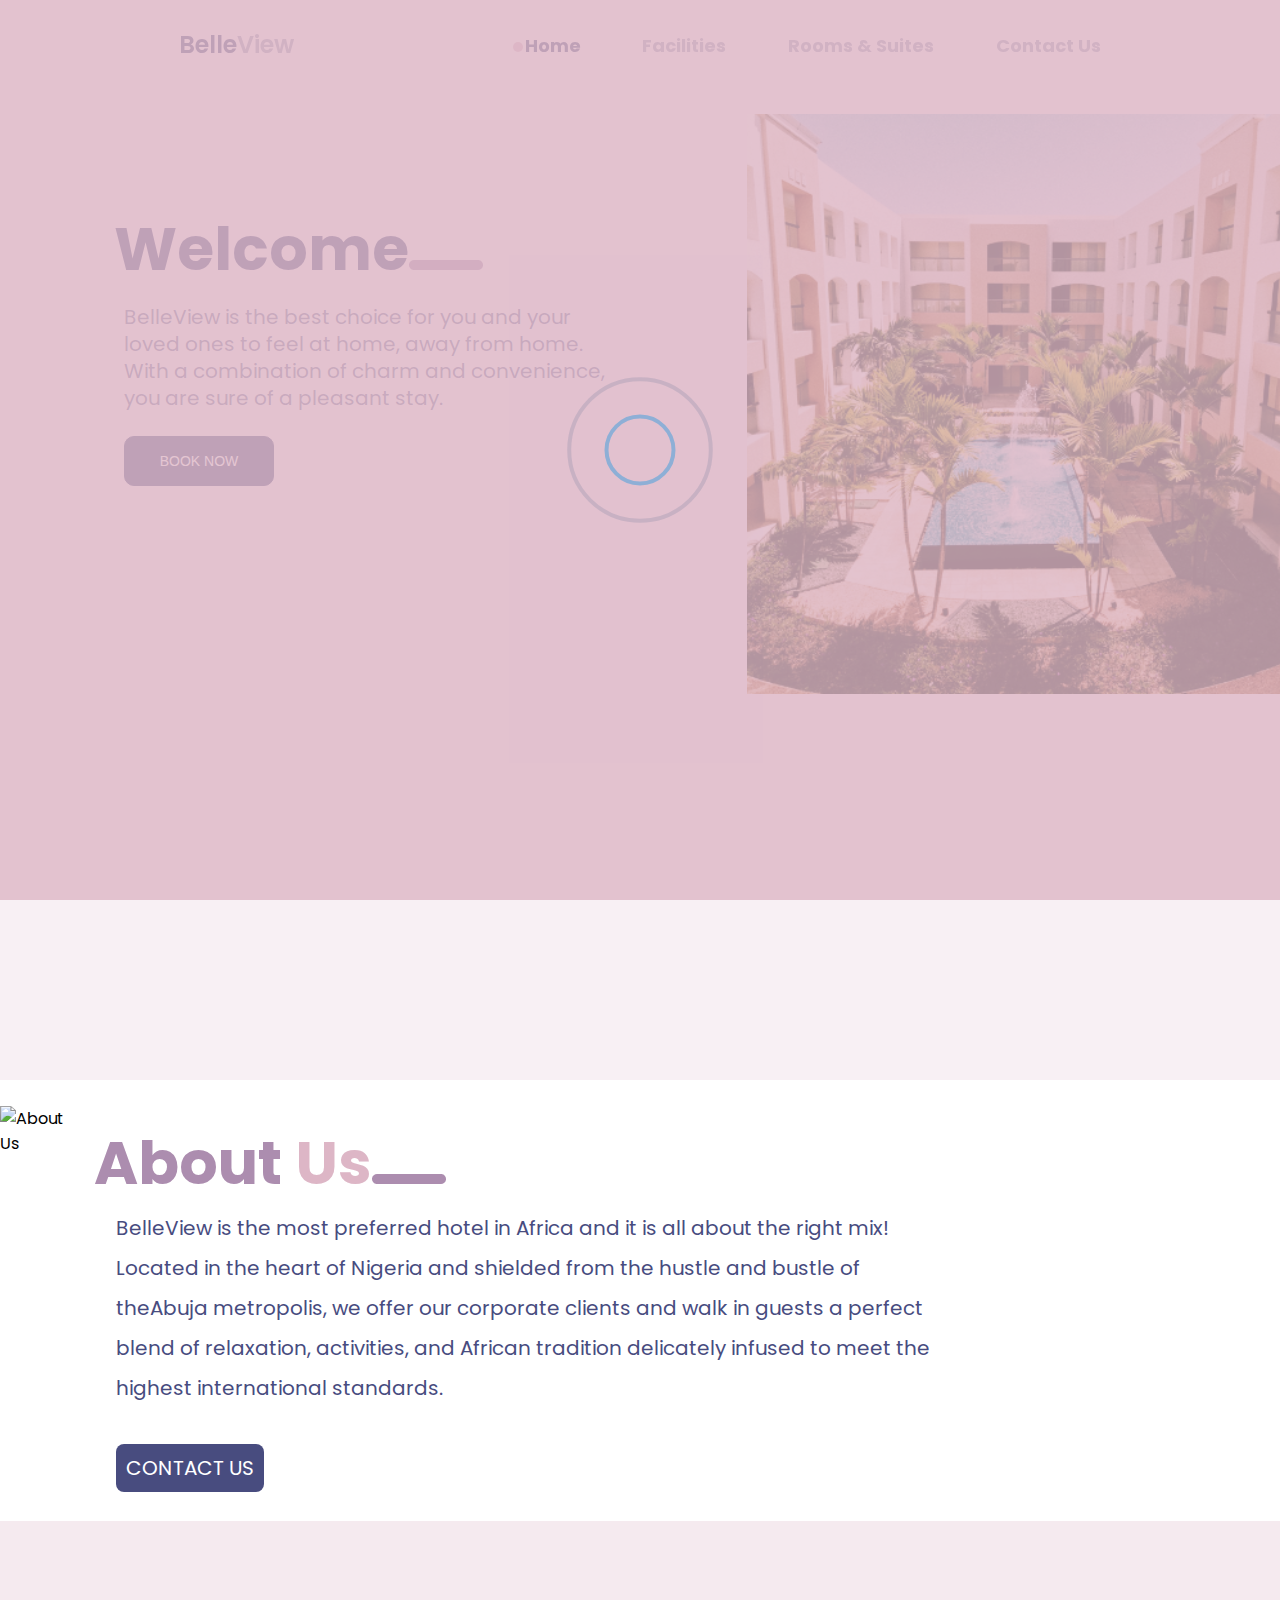
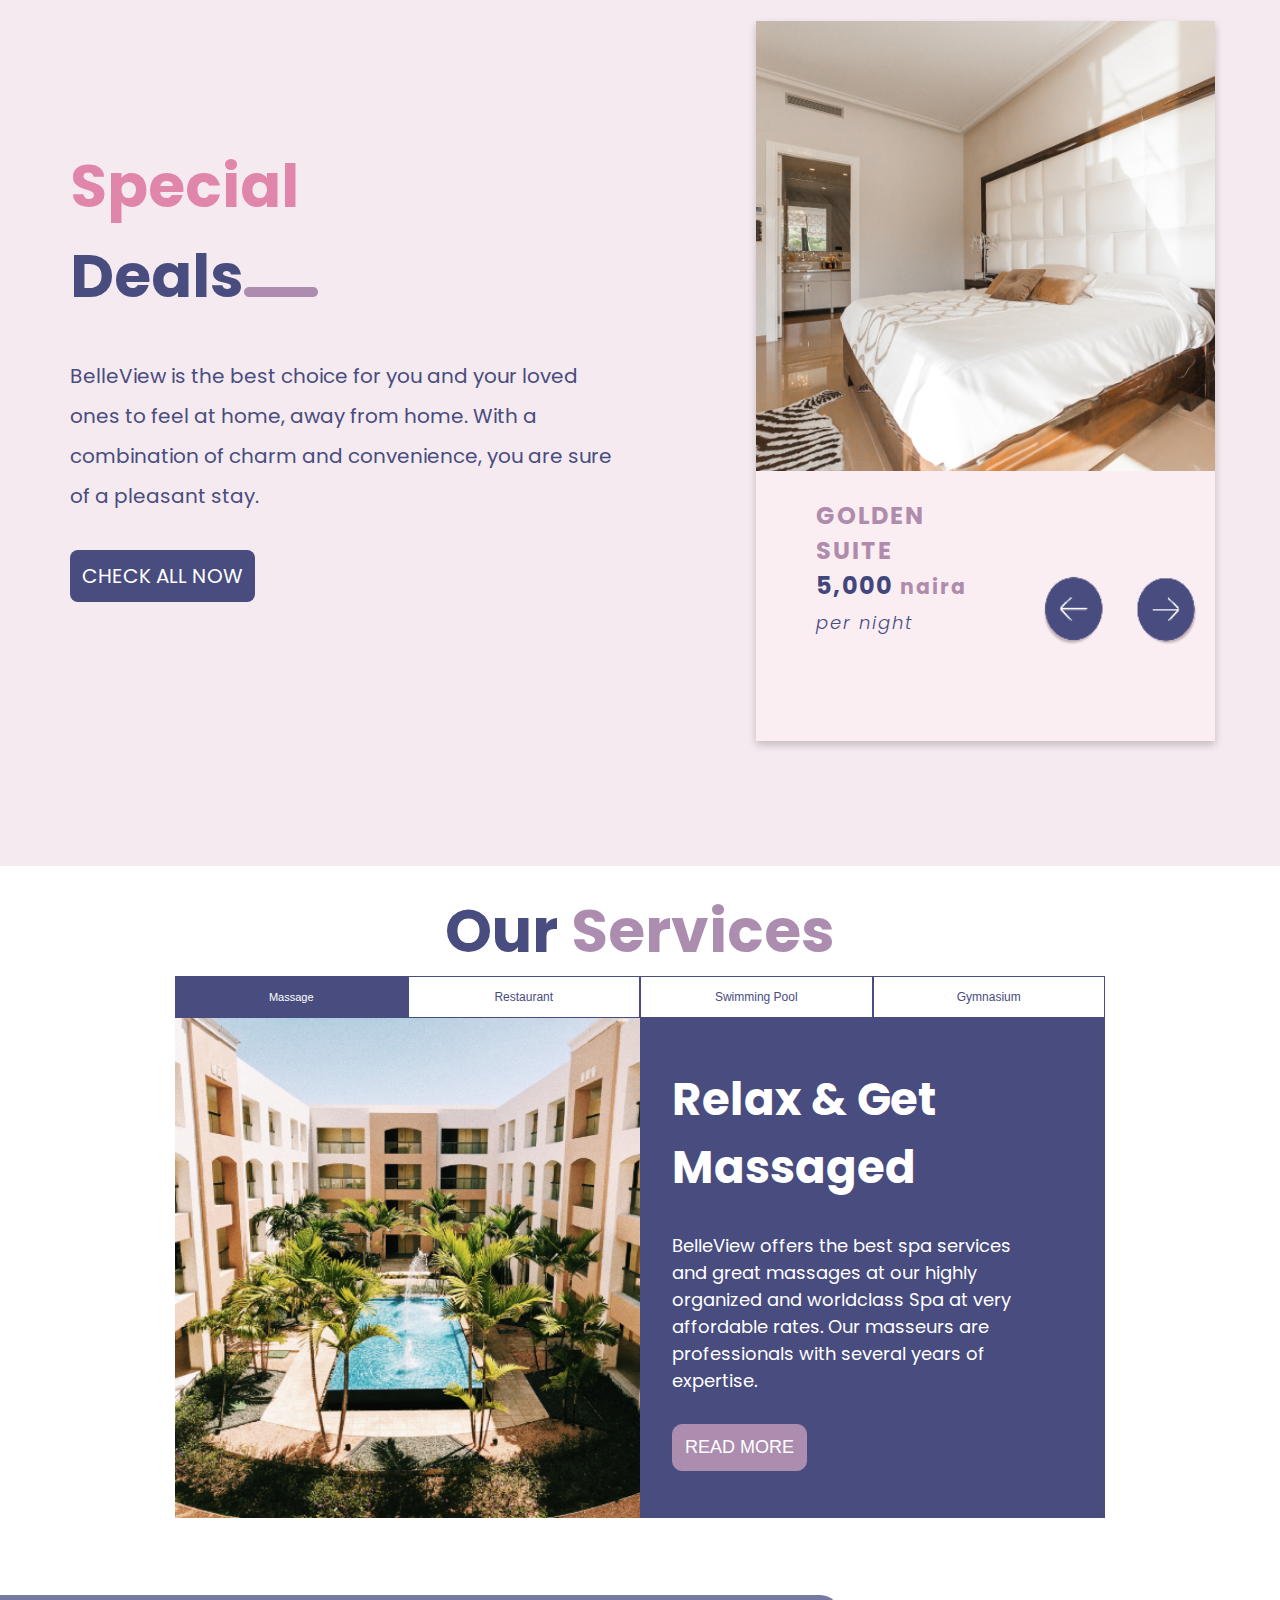
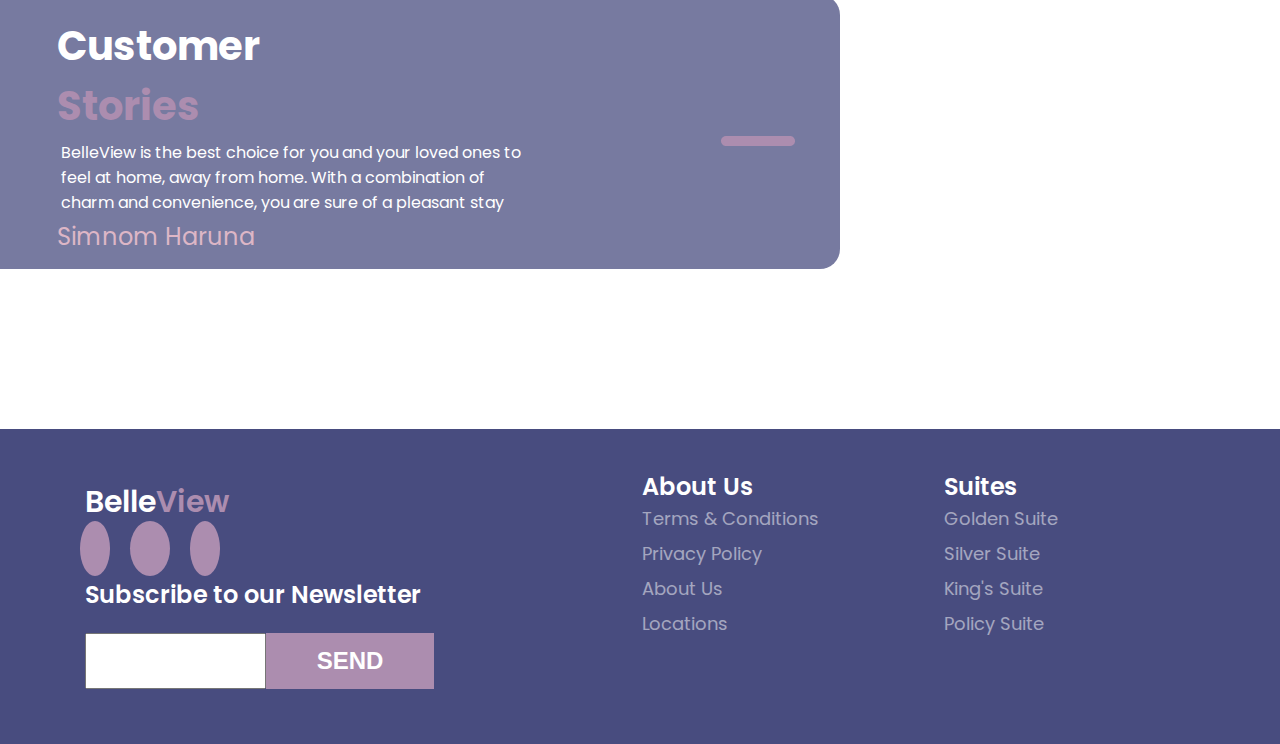
==== commit 6ce79654: "loader added" ====
--- a/index.html
+++ b/index.html
@@ -19,6 +19,11 @@
   <body onload="reduceOurServices()"
   onresize="reduceOurServices()">
     <div class="container">
+      <!--Load animation goes in here-->
+      <div class="preloader">
+        <img src="./assets/images/spinner.svg" alt="spinner">
+      </div>
+      <!---Load animation ends-->
       <nav class="nav">
         <a class='logo-link' href="/index.html">
         <div class="logo">
--- a/assets/css/index.css
+++ b/assets/css/index.css
@@ -11,6 +11,22 @@
   margin: 0;
   padding: 0;
   box-sizing: border-box;
+}
+
+/* Homepage loader animation setup */
+.preloader {
+  display: flex;
+  justify-content: center;
+  align-items: center;
+  height: 100vh;
+  width: 100%;
+  background: #ddb6c6;
+  position: fixed;
+  pointer-events: none;
+  top: 0;
+  left: 0;
+  z-index: 9999;
+  transition: opacity 0.3s linear;
 }
 
 html {
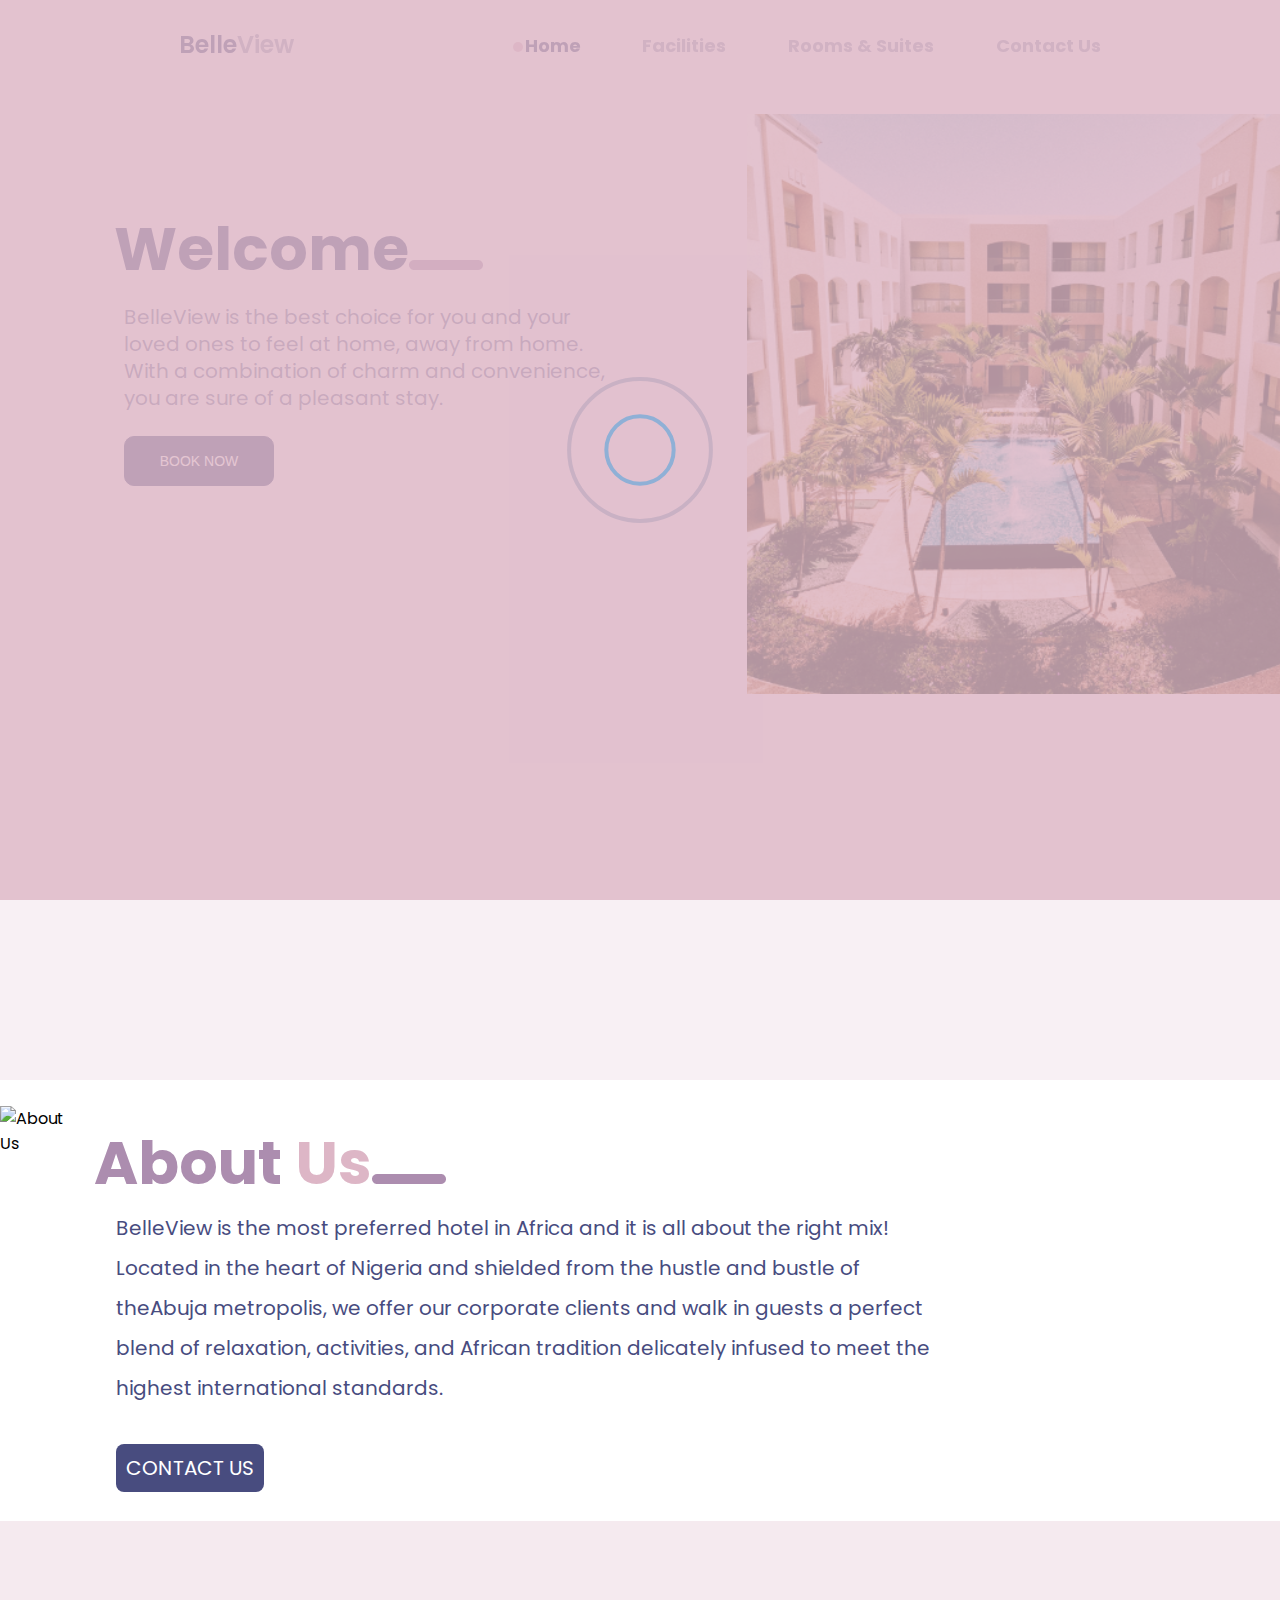
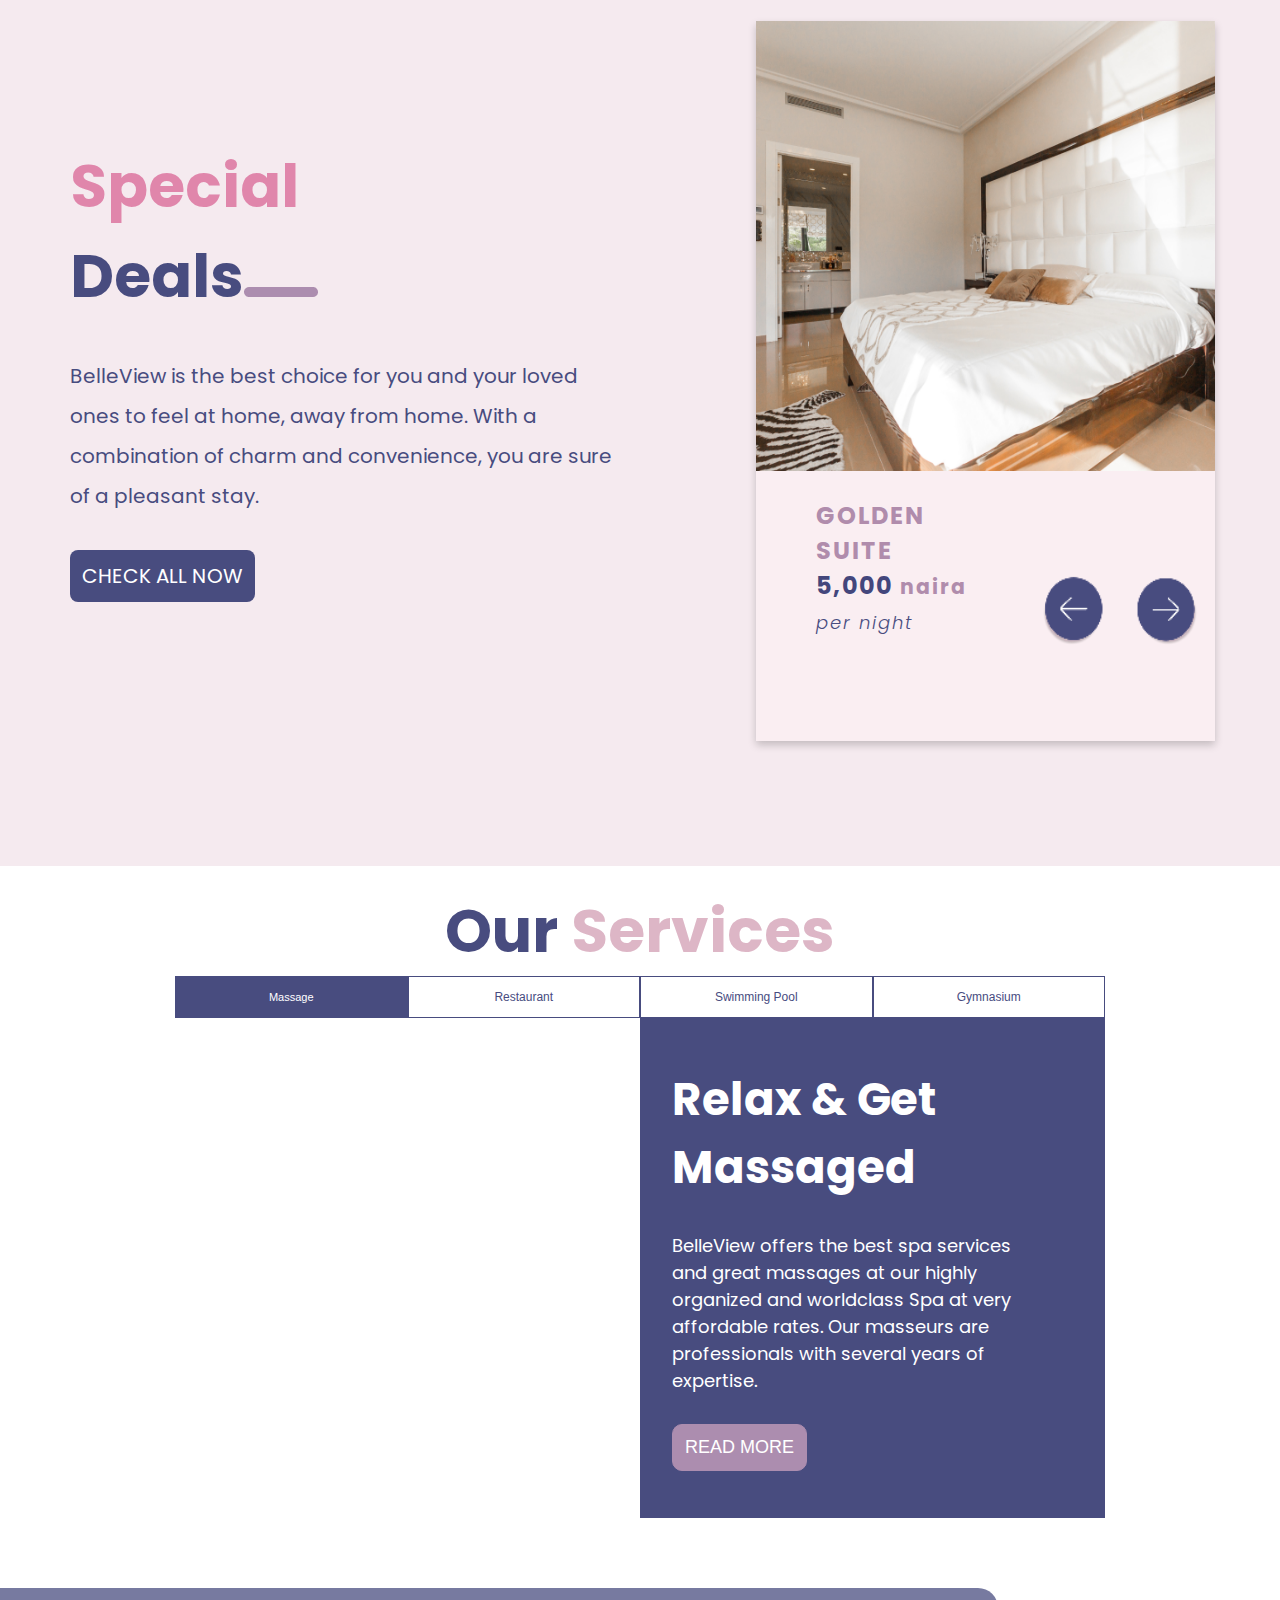
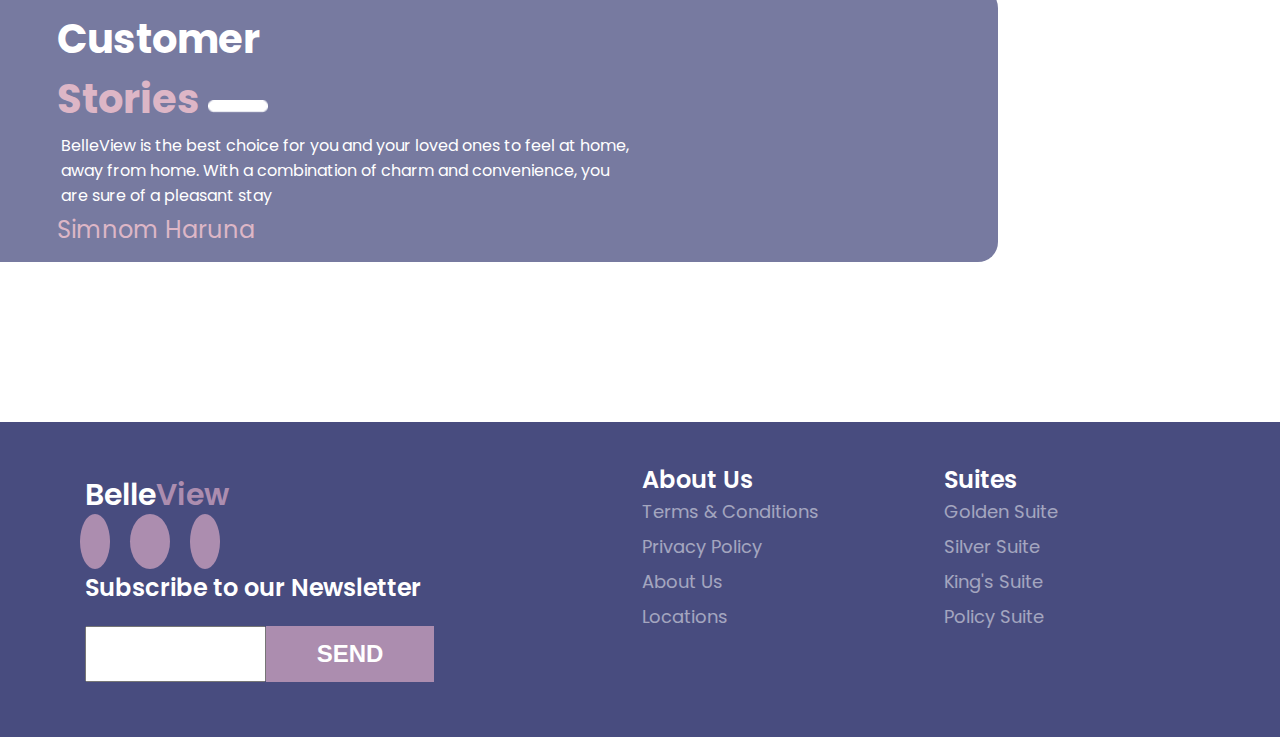
==== commit 1b59b356: "edited facilities top section | our services image change | customer stories flying rect" ====
--- a/index.html
+++ b/index.html
@@ -256,7 +256,7 @@
         <div class="our-services-title">
           <h1>
             <span style="color: #484c7f;">Our</span>
-            <span style="color: #ac8daf;">Services</span
+            <span style="color: #DDB6C6;">Services</span
             ><!--
                  --><img src="./assets/images/fac-images/rectangle2.png" alt="" />
           </h1>
@@ -273,7 +273,7 @@
           </div>
           <div class="service-content">
             <span class="content-inner">
-              <img src="./assets/images/welcome-image-1.png" alt="" />
+              <img src="./assets/images/our_services.png" alt="" />
             </span>
             <span class="content-inner text">
               <div class="text-container">
@@ -312,8 +312,9 @@
           <div class="content">
             <h1>
               <span style="color: #ffffff;">Customer</span>
-              <span style="color: #AC8DAF">Stories</span><!--
-                 --><img src="./assets/images/home-rectangle-2.png" alt="">
+              <span style="color: #DDB6C6">Stories
+                <img src="./assets/images/rectangle-white.png" alt="">
+              </span>
             </h1>
             <div class="text">
               BelleView is the best choice for you and your loved ones to feel at home, away from home.
@@ -339,14 +340,14 @@
           <div class="content">
             <h1>
               <span style="color: #ffffff;">Customer</span>
-              <span style="color: #AC8DAF">Stories</span><!--
-                 --><img src="./assets/images/home-rectangle-2.png" alt="">
+              <span style="color: #AC8DAF">Stories</span>
+              <img src="./assets/images/rectangle-white.png" alt="">
             </h1>
             <div class="text">
               BelleView is the best choice for you and your loved ones to feel at home, away from home.
               With a combination of charm and convenience, you are sure of a pleasant stay
             </div>
-            <div class="name">
+            <div class="name" style="padding-bottom: 10px">
               Simnom Haruna
             </div>
           </div>
@@ -357,7 +358,7 @@
       <div style="clear: both"></div>
 
 
-      <!--Customer stories section-->
+      <!--Customer stories section--->
       <!--<div class="stories-sec">-->
         <!--<div class="flexy-stories">-->
           <!--<div class="customer-bg">-->
--- a/assets/css/index.css
+++ b/assets/css/index.css
@@ -1443,8 +1443,14 @@
   }
 }
 
+@media screen and (min-width: 800px) {
+  .home-page-our-services .our-services-title h1 img {
+    width: 58px;
+  }
+}
+
 .home-page-customer-stories {
-  width: 82%;
+  width: 97.5%;
 }
 
 .home-page-customer-stories .story-container {
@@ -1470,6 +1476,10 @@
 .home-page-customer-stories .story-container .content h1 span {
   display: block;
 }
+.home-page-customer-stories .story-container .content h1 span img {
+  float: initial;
+  width: 60px;
+}
 
 .home-page-customer-stories .story-container .content .text {
   color: white;
@@ -1485,7 +1495,7 @@
 .home-page-customer-stories .story-container img {
   float: right;
   max-height: 290px;
-  margin-right: -145px;
+  margin-right: -165px;
 }
 
 @media screen and (min-width: 878px) and (max-width: 1034px) {
